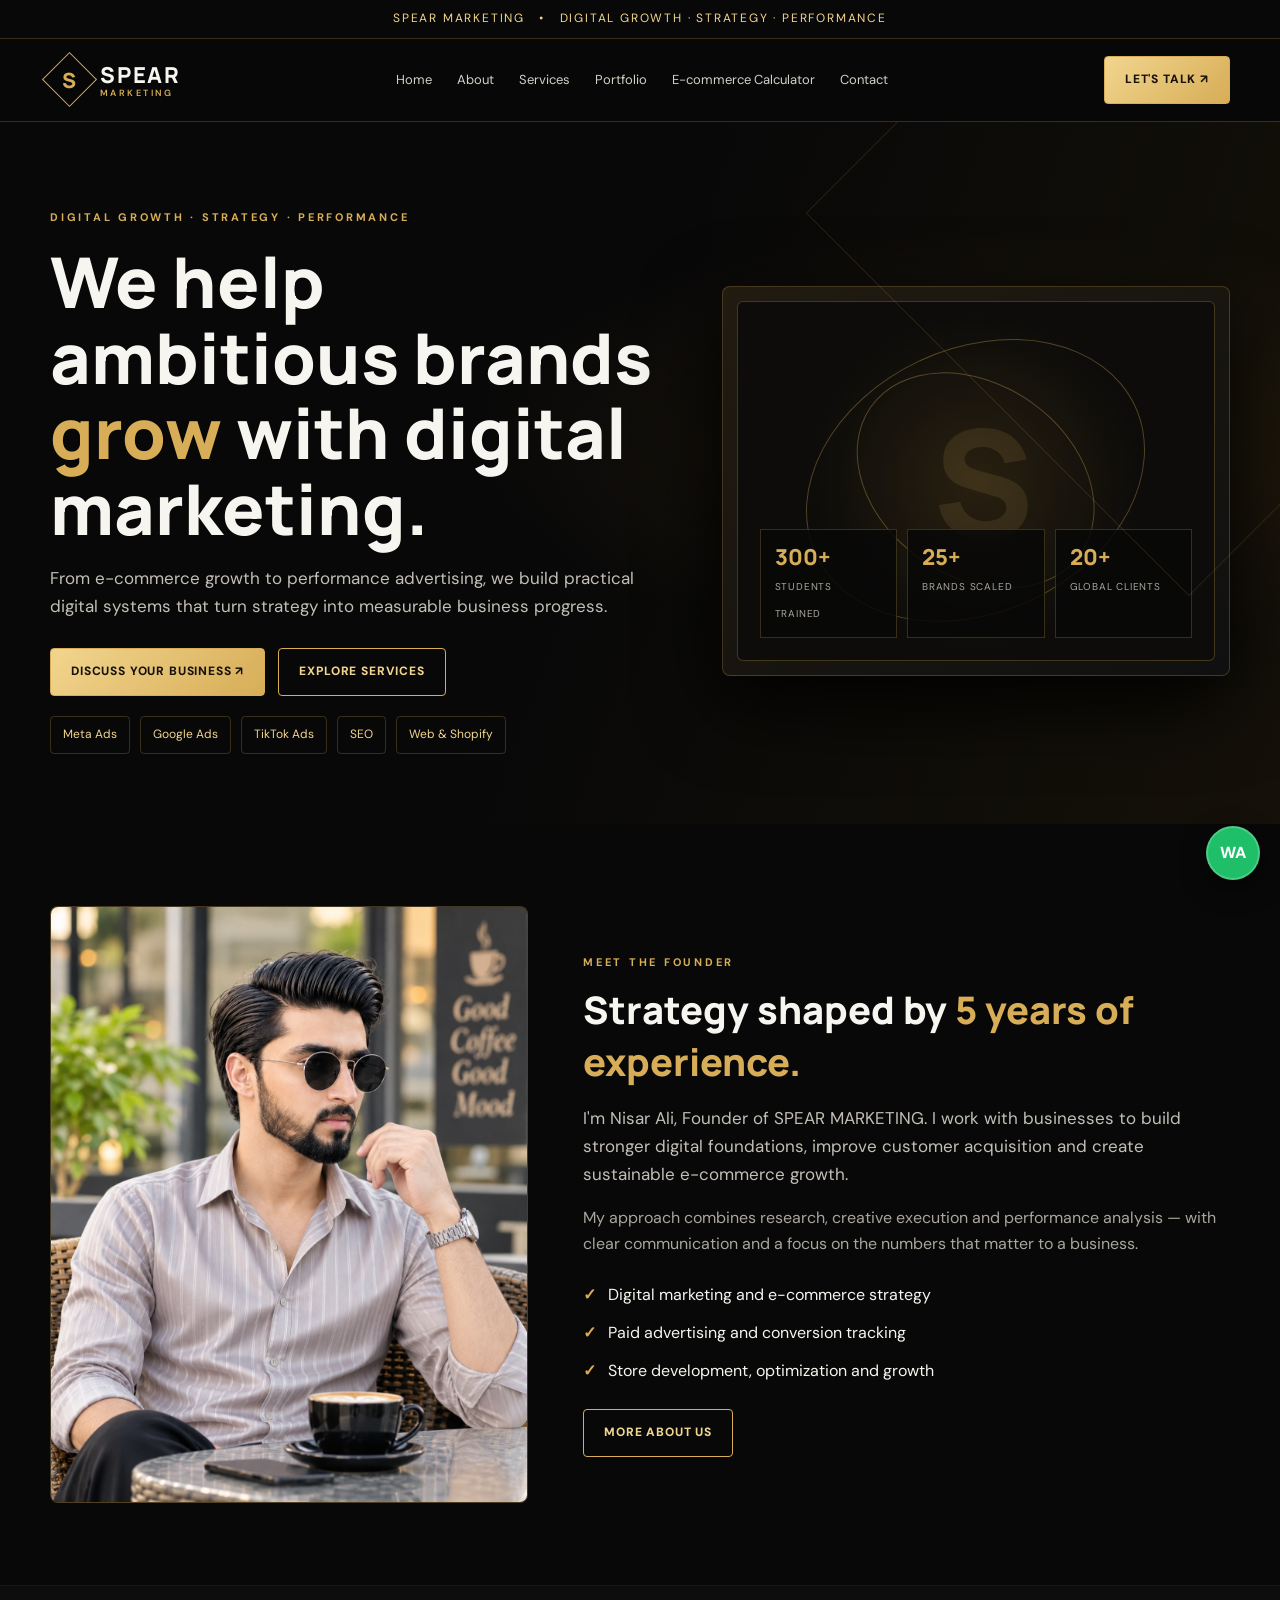
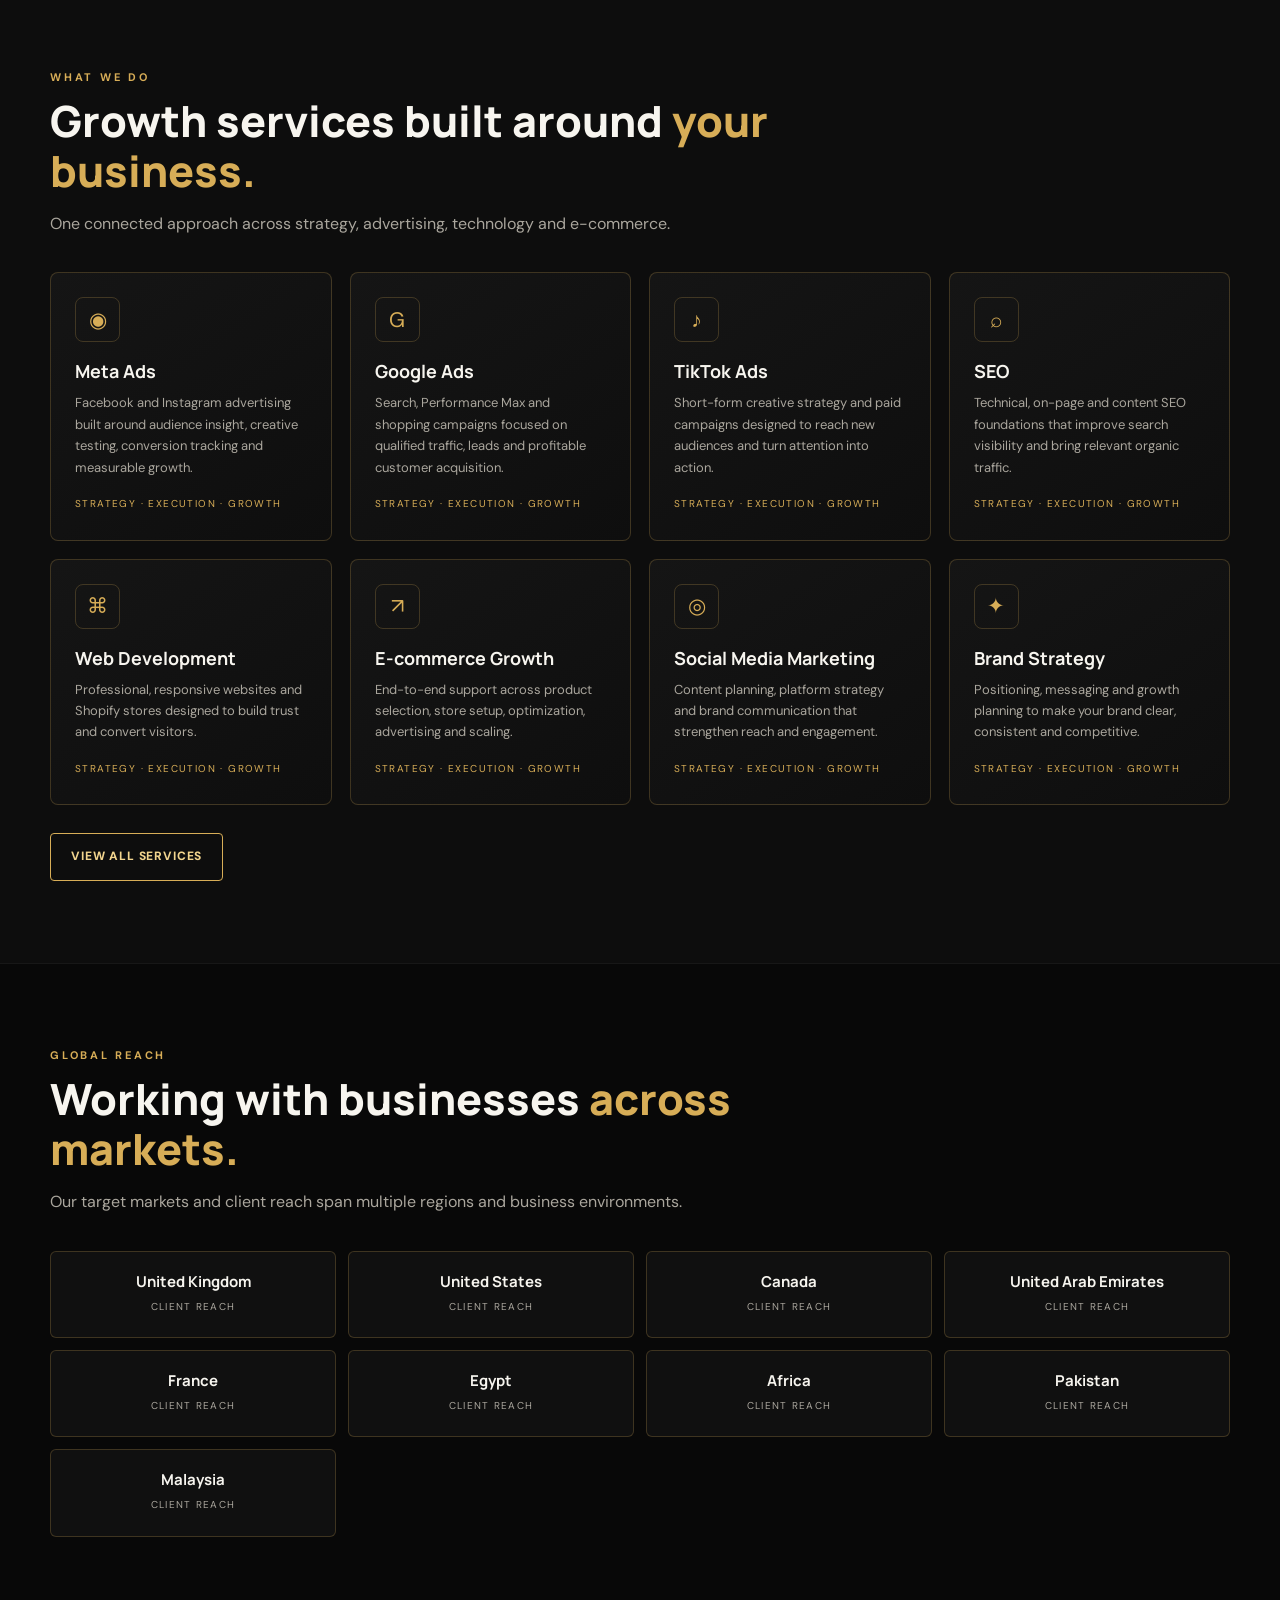
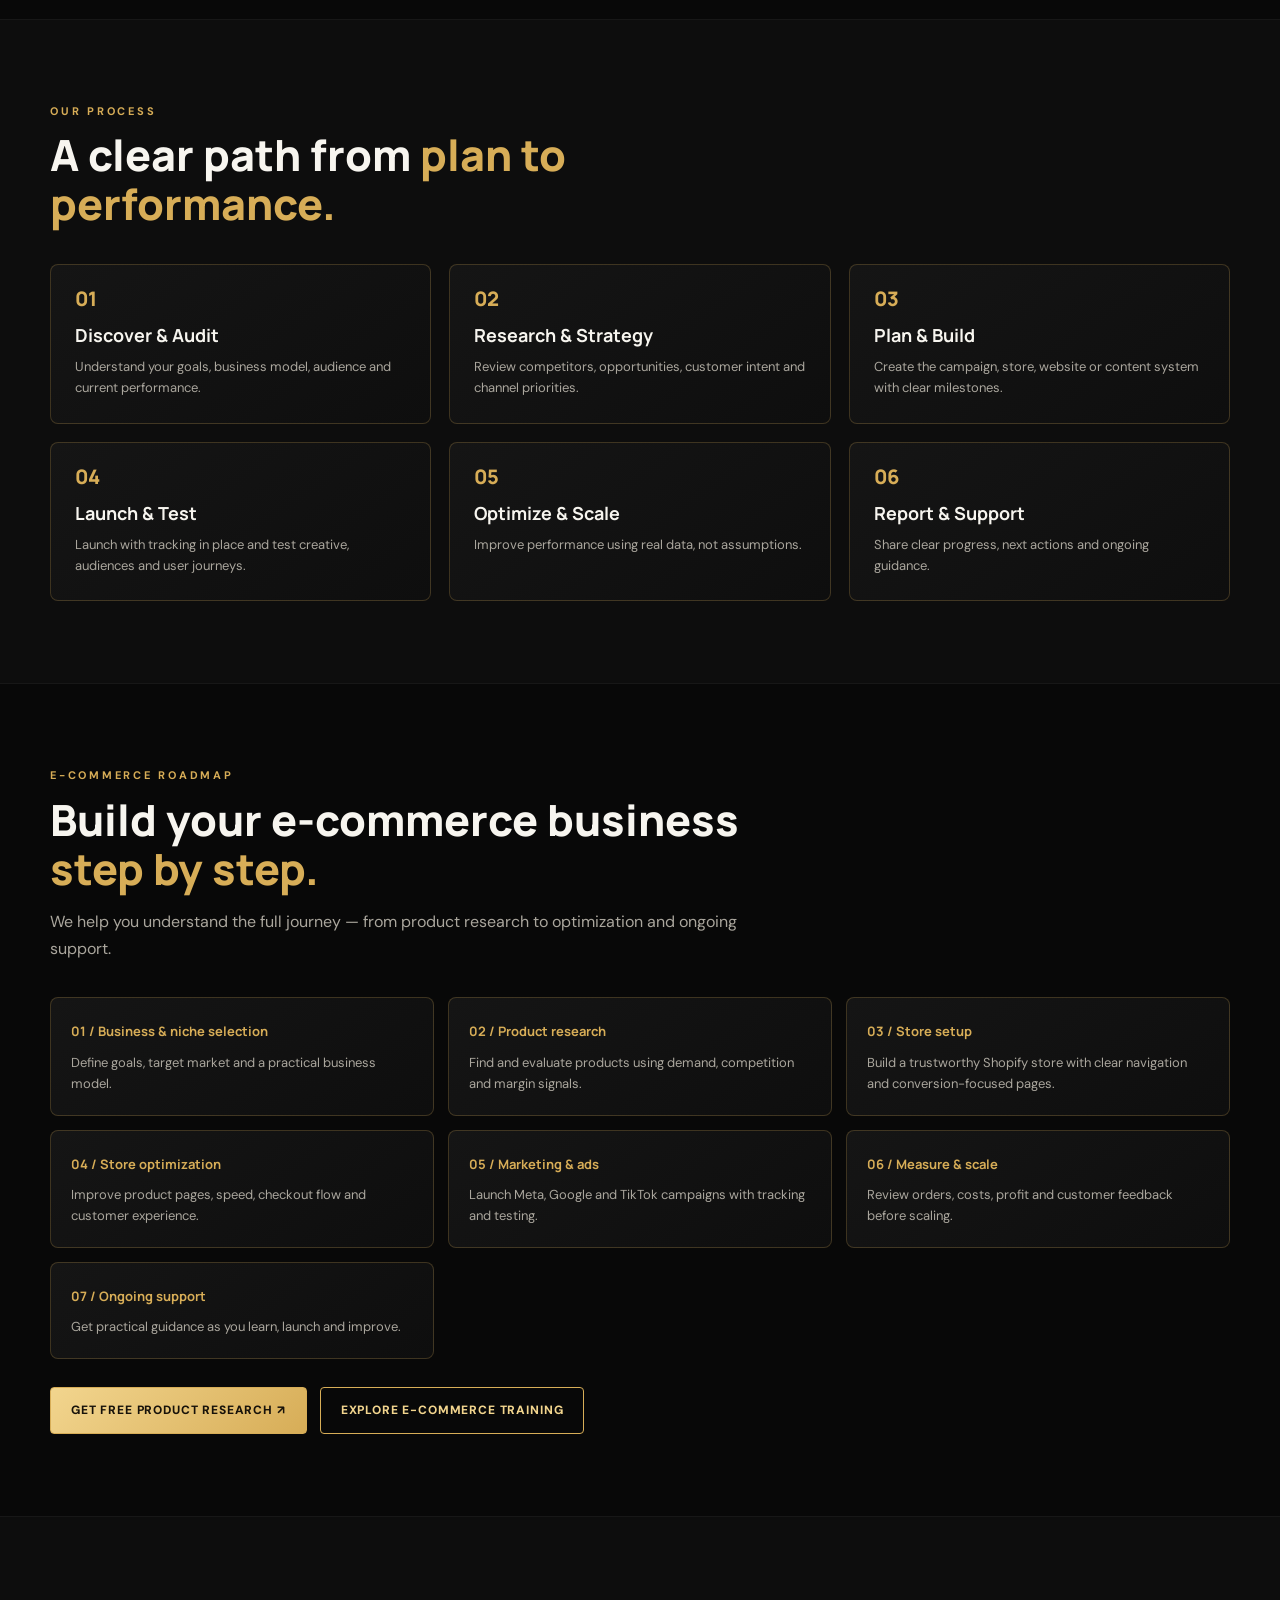
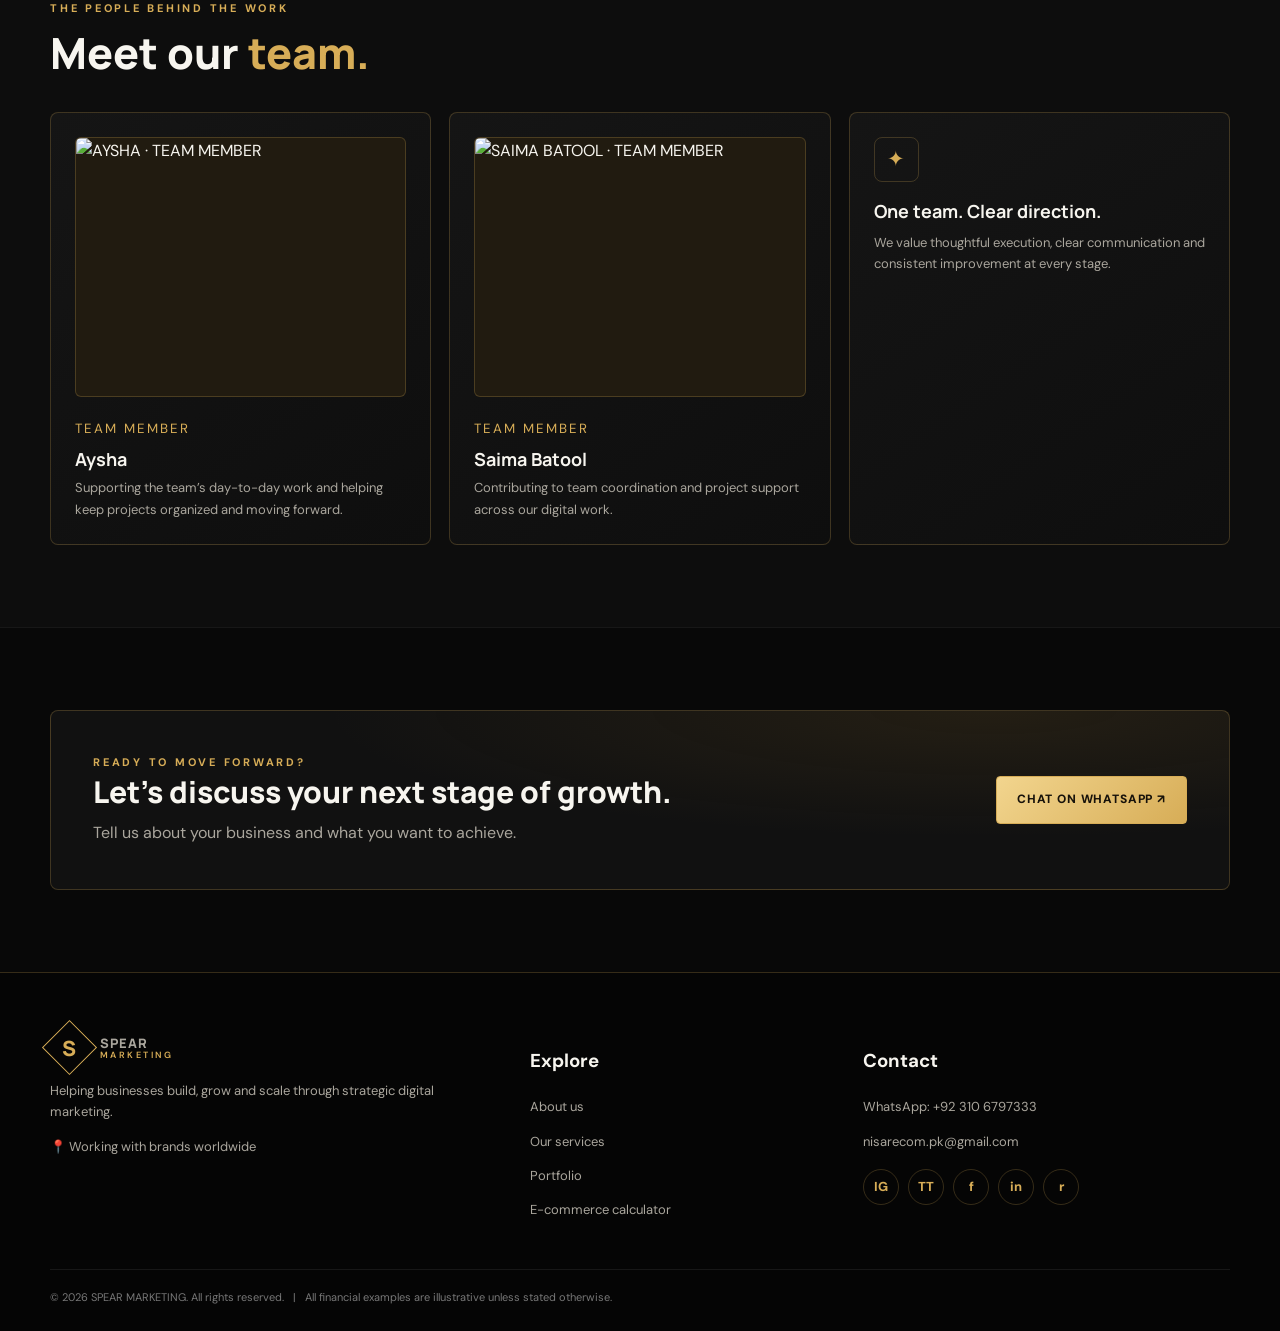
==== index.html @ 3f68baf3 "Update index.html" ====
<!doctype html><html lang="en"><head><meta charset="utf-8"><meta name="viewport" content="width=device-width,initial-scale=1"><meta name="description" content="SPEAR MARKETING helps brands grow with digital strategy, paid advertising, e-commerce and web development."><title>SPEAR MARKETING | Digital Growth & Performance</title><link rel="stylesheet" href="styles.css"></head><body>
<div class="topline">SPEAR MARKETING &nbsp; • &nbsp; DIGITAL GROWTH · STRATEGY · PERFORMANCE</div>
<header class="nav"><div class="wrap navin">
<a class="brand" href="index.html"><span class="brandmark"><span>S</span></span><span>SPEAR<small>MARKETING</small></span></a>
<button class="mobile-toggle" aria-label="Open menu" onclick="document.querySelector('.links').classList.toggle('open')">☰</button>
<nav class="links"><a href="index.html">Home</a><a href="about.html">About</a><a href="services.html">Services</a><a href="portfolio.html">Portfolio</a><a href="calculator.html">E-commerce Calculator</a><a href="contact.html">Contact</a></nav>
<a class="btn navcta" href="https://wa.me/923106797333?text=Hello%20SPEAR%20MARKETING%2C%20I%27d%20like%20to%20discuss%20my%20business." target="_blank" rel="noopener">Let's Talk ↗</a>
</div></header>

<main>
<section class="hero"><div class="wrap hero-grid"><div><div class="eyebrow">Digital growth · Strategy · Performance</div><h1>We help ambitious brands <em>grow</em> with digital marketing.</h1><p class="lead">From e-commerce growth to performance advertising, we build practical digital systems that turn strategy into measurable business progress.</p><div class="actions"><a class="btn" href="https://wa.me/923106797333?text=Hello%20SPEAR%20MARKETING%2C%20I%27d%20like%20to%20discuss%20my%20business." target="_blank">Discuss Your Business ↗</a><a class="btn outline" href="services.html">Explore Services</a></div><div class="platforms"><span class="platform">Meta Ads</span><span class="platform">Google Ads</span><span class="platform">TikTok Ads</span><span class="platform">SEO</span><span class="platform">Web & Shopify</span></div></div>
<div class="hero-card"><div class="hero-art"><div class="orbit"></div><div class="orbit two"></div><div class="bigmark">S</div><div class="hero-stat"><div><b>300+</b><span>Students trained</span></div><div><b>25+</b><span>Brands scaled</span></div><div><b>20+</b><span>Global clients</span></div></div></div></div></div></section>
<section class="section"><div class="wrap split"><div class="ceo-photo"><img src="ceo-nisar.png" alt="NISAR ALI · FOUNDER & CEO"></div><div><div class="eyebrow">Meet the founder</div><h2 style="font:800 38px Manrope;margin:12px 0">Strategy shaped by <span class="gold">5 years of experience.</span></h2><p class="lead">I'm Nisar Ali, Founder of SPEAR MARKETING. I work with businesses to build stronger digital foundations, improve customer acquisition and create sustainable e-commerce growth.</p><p style="color:var(--muted)">My approach combines research, creative execution and performance analysis — with clear communication and a focus on the numbers that matter to a business.</p><div class="bullets"><div>Digital marketing and e-commerce strategy</div><div>Paid advertising and conversion tracking</div><div>Store development, optimization and growth</div></div><a class="btn outline" href="about.html">More About Us</a></div></div></section>
<section class="section alt"><div class="wrap"><div class="section-head"><div class="eyebrow">What we do</div><h2>Growth services built around <span class="gold">your business.</span></h2><p>One connected approach across strategy, advertising, technology and e-commerce.</p></div><div class="grid cols4"><article class="card service-card"><div class="iconbox">◉</div><h3>Meta Ads</h3><p>Facebook and Instagram advertising built around audience insight, creative testing, conversion tracking and measurable growth.</p><span class="tag">Strategy · Execution · Growth</span></article><article class="card service-card"><div class="iconbox">G</div><h3>Google Ads</h3><p>Search, Performance Max and shopping campaigns focused on qualified traffic, leads and profitable customer acquisition.</p><span class="tag">Strategy · Execution · Growth</span></article><article class="card service-card"><div class="iconbox">♪</div><h3>TikTok Ads</h3><p>Short-form creative strategy and paid campaigns designed to reach new audiences and turn attention into action.</p><span class="tag">Strategy · Execution · Growth</span></article><article class="card service-card"><div class="iconbox">⌕</div><h3>SEO</h3><p>Technical, on-page and content SEO foundations that improve search visibility and bring relevant organic traffic.</p><span class="tag">Strategy · Execution · Growth</span></article><article class="card service-card"><div class="iconbox">⌘</div><h3>Web Development</h3><p>Professional, responsive websites and Shopify stores designed to build trust and convert visitors.</p><span class="tag">Strategy · Execution · Growth</span></article><article class="card service-card"><div class="iconbox">↗</div><h3>E-commerce Growth</h3><p>End-to-end support across product selection, store setup, optimization, advertising and scaling.</p><span class="tag">Strategy · Execution · Growth</span></article><article class="card service-card"><div class="iconbox">◎</div><h3>Social Media Marketing</h3><p>Content planning, platform strategy and brand communication that strengthen reach and engagement.</p><span class="tag">Strategy · Execution · Growth</span></article><article class="card service-card"><div class="iconbox">✦</div><h3>Brand Strategy</h3><p>Positioning, messaging and growth planning to make your brand clear, consistent and competitive.</p><span class="tag">Strategy · Execution · Growth</span></article></div><div class="actions"><a class="btn outline" href="services.html">View All Services</a></div></div></section>
<section class="section"><div class="wrap"><div class="section-head"><div class="eyebrow">Global reach</div><h2>Working with businesses <span class="gold">across markets.</span></h2><p>Our target markets and client reach span multiple regions and business environments.</p></div><div class="countries"><div class="country"><b>United Kingdom</b><span>CLIENT REACH</span></div><div class="country"><b>United States</b><span>CLIENT REACH</span></div><div class="country"><b>Canada</b><span>CLIENT REACH</span></div><div class="country"><b>United Arab Emirates</b><span>CLIENT REACH</span></div><div class="country"><b>France</b><span>CLIENT REACH</span></div><div class="country"><b>Egypt</b><span>CLIENT REACH</span></div><div class="country"><b>Africa</b><span>CLIENT REACH</span></div><div class="country"><b>Pakistan</b><span>CLIENT REACH</span></div><div class="country"><b>Malaysia</b><span>CLIENT REACH</span></div></div></div></section>
<section class="section alt"><div class="wrap"><div class="section-head"><div class="eyebrow">Our process</div><h2>A clear path from <span class="gold">plan to performance.</span></h2></div><div class="grid cols3 process"><article class="card"><h3>Discover & Audit</h3><p>Understand your goals, business model, audience and current performance.</p></article><article class="card"><h3>Research & Strategy</h3><p>Review competitors, opportunities, customer intent and channel priorities.</p></article><article class="card"><h3>Plan & Build</h3><p>Create the campaign, store, website or content system with clear milestones.</p></article><article class="card"><h3>Launch & Test</h3><p>Launch with tracking in place and test creative, audiences and user journeys.</p></article><article class="card"><h3>Optimize & Scale</h3><p>Improve performance using real data, not assumptions.</p></article><article class="card"><h3>Report & Support</h3><p>Share clear progress, next actions and ongoing guidance.</p></article></div></div></section>
<section class="section"><div class="wrap"><div class="section-head"><div class="eyebrow">E-commerce roadmap</div><h2>Build your e-commerce business <span class="gold">step by step.</span></h2><p>We help you understand the full journey — from product research to optimization and ongoing support.</p></div><div class="roadmap"><article class="card"><b>01 / Business & niche selection</b><p>Define goals, target market and a practical business model.</p></article><article class="card"><b>02 / Product research</b><p>Find and evaluate products using demand, competition and margin signals.</p></article><article class="card"><b>03 / Store setup</b><p>Build a trustworthy Shopify store with clear navigation and conversion-focused pages.</p></article><article class="card"><b>04 / Store optimization</b><p>Improve product pages, speed, checkout flow and customer experience.</p></article><article class="card"><b>05 / Marketing & ads</b><p>Launch Meta, Google and TikTok campaigns with tracking and testing.</p></article><article class="card"><b>06 / Measure & scale</b><p>Review orders, costs, profit and customer feedback before scaling.</p></article><article class="card"><b>07 / Ongoing support</b><p>Get practical guidance as you learn, launch and improve.</p></article></div><div class="actions"><a class="btn" href="https://wa.me/923106797333?text=Hello%20SPEAR%20MARKETING%2C%20I%27d%20like%20to%20discuss%20my%20business." target="_blank">Get Free Product Research ↗</a><a class="btn outline" href="services.html#training">Explore E-commerce Training</a></div></div></section>
<section class="section alt"><div class="wrap"><div class="section-head"><div class="eyebrow">The people behind the work</div><h2>Meet our <span class="gold">team.</span></h2></div><div class="grid cols3"><article class="card team-card"><div class="team-photo"><img src="assets/team-aysha.jpg" alt="AYSHA · TEAM MEMBER"></div><small>Team member</small><h3>Aysha</h3><p>Supporting the team’s day-to-day work and helping keep projects organized and moving forward.</p></article><article class="card team-card"><div class="team-photo"><img src="assets/team-saima.jpg" alt="SAIMA BATOOL · TEAM MEMBER"></div><small>Team member</small><h3>Saima Batool</h3><p>Contributing to team coordination and project support across our digital work.</p></article><article class="card"><div class="iconbox">✦</div><h3>One team. Clear direction.</h3><p>We value thoughtful execution, clear communication and consistent improvement at every stage.</p></article></div></div></section>
<section class="section"><div class="wrap"><div class="cta"><div><div class="eyebrow">Ready to move forward?</div><h2>Let's discuss your next stage of growth.</h2><p style="color:var(--muted);margin:0">Tell us about your business and what you want to achieve.</p></div><a class="btn" href="https://wa.me/923106797333?text=Hello%20SPEAR%20MARKETING%2C%20I%27d%20like%20to%20discuss%20my%20business." target="_blank">Chat on WhatsApp ↗</a></div></div></section>
</main>
<footer class="footer"><div class="wrap"><div class="footer-grid">
<div><a class="brand" href="index.html"><span class="brandmark"><span>S</span></span><span>SPEAR<small>MARKETING</small></span></a><p>Helping businesses build, grow and scale through strategic digital marketing.</p><p>📍 Working with brands worldwide</p></div>
<div><h3>Explore</h3><p><a href="about.html">About us</a></p><p><a href="services.html">Our services</a></p><p><a href="portfolio.html">Portfolio</a></p><p><a href="calculator.html">E-commerce calculator</a></p></div>
<div><h3>Contact</h3><p><a href="https://wa.me/923106797333?text=Hello%20SPEAR%20MARKETING%2C%20I%27d%20like%20to%20discuss%20my%20business." target="_blank">WhatsApp: +92 310 6797333</a></p><p><a href="mailto:nisarecom.pk@gmail.com">nisarecom.pk@gmail.com</a></p><div class="socials"><a class="social" href="https://www.instagram.com/nisarecom12?psln=MXdkYzdqdjZ5NmF3eg%3D%3D&utm_source=qr" target="_blank" rel="noopener" aria-label="Instagram" title="Instagram">IG</a><a class="social" href="https://www.tiktok.com/@nisaresggk2?_r=1&_t=ZN-9BBRalmDJyA" target="_blank" rel="noopener" aria-label="TikTok" title="TikTok">TT</a><a class="social" href="https://www.facebook.com/share/1CEMKwUe55/?mibextid=wwXIfr" target="_blank" rel="noopener" aria-label="Facebook" title="Facebook">f</a><a class="social" href="https://www.linkedin.com/in/nisar-ali-ahmad-375944449?utm_source=share_via&utm_content=profile&utm_medium=member_android" target="_blank" rel="noopener" aria-label="LinkedIn" title="LinkedIn">in</a><a class="social" href="https://www.reddit.com/u/nisar011/s/bb8wzmJRnW" target="_blank" rel="noopener" aria-label="Reddit" title="Reddit">r</a></div></div>
</div><div class="footbottom">© 2026 SPEAR MARKETING. All rights reserved. &nbsp; | &nbsp; All financial examples are illustrative unless stated otherwise.</div></div></footer>
<a href="https://wa.me/923106797333?text=Hello%20SPEAR%20MARKETING%2C%20I%27d%20like%20to%20discuss%20my%20business." target="_blank" rel="noopener" class="whatsapp-float" aria-label="Chat on WhatsApp">WA</a>
<script src="script.js"></script></body></html>
---- styles.css ----
@import url('https://fonts.googleapis.com/css2?family=DM+Sans:wght@400;500;600;700&family=Manrope:wght@400;500;600;700;800&display=swap');
:root{--bg:#080808;--panel:#111111;--panel2:#171717;--gold:#d7ad57;--gold2:#f2d58e;--white:#f7f5ef;--muted:#aaa69d;--line:rgba(215,173,87,.23);--max:1180px}
*{box-sizing:border-box}html{scroll-behavior:smooth}body{margin:0;background:var(--bg);color:var(--white);font-family:'DM Sans',sans-serif;line-height:1.65}a{color:inherit;text-decoration:none}img{max-width:100%;display:block}.wrap{width:min(var(--max),calc(100% - 40px));margin:auto}.topline{border-bottom:1px solid var(--line);font-size:12px;color:var(--gold2);letter-spacing:.15em;text-align:center;padding:9px}.nav{position:sticky;top:0;z-index:20;background:rgba(8,8,8,.94);backdrop-filter:blur(16px);border-bottom:1px solid var(--line)}.navin{height:82px;display:flex;align-items:center;justify-content:space-between;gap:20px}.brand{display:flex;align-items:center;gap:11px;font:800 22px Manrope;letter-spacing:.08em}.brandmark{width:39px;height:39px;border:1px solid var(--gold);color:var(--gold);display:grid;place-items:center;transform:rotate(45deg);font:800 21px Manrope}.brandmark span{transform:rotate(-45deg)}.brand small{display:block;color:var(--gold);font:600 9px 'DM Sans';letter-spacing:.27em;margin-top:-3px}.links{display:flex;gap:25px;align-items:center;font-size:13px;color:#d5d0c6}.links a:hover,.links a.active{color:var(--gold)}.btn{display:inline-flex;align-items:center;justify-content:center;gap:9px;padding:13px 20px;border-radius:4px;background:linear-gradient(135deg,var(--gold2),var(--gold));color:#17120a;font-weight:800;font-size:12px;letter-spacing:.07em;text-transform:uppercase;border:1px solid var(--gold);transition:.2s}.btn:hover{transform:translateY(-2px);box-shadow:0 10px 28px #d7ad5733}.btn.outline{background:transparent;color:var(--gold2)}.hero{padding:86px 0 70px;position:relative;overflow:hidden;background:radial-gradient(ellipse at 78% 45%,#7c5a202b,transparent 38%),linear-gradient(110deg,#080808 45%,#151109)}.hero:after{content:"";position:absolute;right:-180px;top:-180px;width:540px;height:540px;border:1px solid #d7ad5722;transform:rotate(45deg);pointer-events:none}.eyebrow{color:var(--gold);font-size:11px;letter-spacing:.25em;text-transform:uppercase;font-weight:700}.hero-grid{display:grid;grid-template-columns:1.1fr .9fr;gap:50px;align-items:center}.hero h1{font:800 clamp(40px,6vw,70px)/1.08 Manrope;margin:18px 0}.hero h1 em{font-style:normal;color:var(--gold)}.lead{max-width:620px;color:#c3bfb6;font-size:17px}.actions{display:flex;gap:13px;flex-wrap:wrap;margin-top:28px}.hero-card{border:1px solid var(--line);padding:14px;border-radius:8px;background:linear-gradient(145deg,#211b10,#101010);box-shadow:0 25px 80px #000}.hero-art{min-height:360px;border:1px solid #d7ad5744;border-radius:6px;display:grid;place-items:center;position:relative;background:radial-gradient(circle,#60481d55,transparent 55%),#0d0c0a}.hero-art .bigmark{font:800 150px Manrope;color:#d7ad5720;letter-spacing:-.1em}.hero-art .orbit{position:absolute;inset:13%;border:1px solid #d7ad5755;border-radius:50%;transform:rotate(-25deg)}.hero-art .orbit.two{inset:23%;transform:rotate(35deg)}.hero-stat{position:absolute;bottom:22px;left:22px;right:22px;display:flex;justify-content:space-between;gap:10px}.hero-stat div{background:#080808d9;border:1px solid var(--line);padding:12px 14px;flex:1}.hero-stat b{display:block;color:var(--gold);font:800 22px Manrope}.hero-stat span{font-size:10px;color:var(--muted);letter-spacing:.08em;text-transform:uppercase}.section{padding:82px 0}.section.alt{background:#0d0d0d;border-block:1px solid #ffffff0b}.section-head{max-width:720px;margin-bottom:35px}.section-head h2{font:800 clamp(28px,4vw,43px)/1.15 Manrope;margin:10px 0}.section-head p{color:var(--muted)}.gold{color:var(--gold)}.grid{display:grid;gap:18px}.grid.cols3{grid-template-columns:repeat(3,1fr)}.grid.cols4{grid-template-columns:repeat(4,1fr)}.card{background:linear-gradient(145deg,#151515,#0e0e0e);border:1px solid var(--line);border-radius:8px;padding:24px;transition:.25s}.card:hover{transform:translateY(-4px);border-color:#d7ad5790}.iconbox{width:45px;height:45px;border-radius:8px;border:1px solid var(--line);display:grid;place-items:center;color:var(--gold);font-size:21px;margin-bottom:17px}.card h3{font:700 18px Manrope;margin:0 0 9px}.card p{font-size:13px;color:var(--muted);margin:0}.split{display:grid;grid-template-columns:.85fr 1.15fr;gap:55px;align-items:center}.ceo-photo{min-height:470px;background:linear-gradient(145deg,#2a2112,#111);border:1px solid var(--line);border-radius:8px;overflow:hidden;display:grid;place-items:center}.ceo-photo img,.team-photo img{width:100%;height:100%;object-fit:cover}.photo-placeholder{width:100%;height:100%;min-height:300px;display:grid;place-items:center;color:var(--gold);background:linear-gradient(145deg,#302515,#111);font:700 13px Manrope;letter-spacing:.1em;text-align:center;padding:25px}.bullets{display:grid;gap:12px;margin:24px 0}.bullets div:before{content:"✓";color:var(--gold);font-weight:800;margin-right:12px}.service-card{min-height:220px}.service-card .tag{display:inline-block;margin-top:18px;color:var(--gold);font-size:10px;letter-spacing:.14em;text-transform:uppercase}.platforms{display:flex;gap:10px;flex-wrap:wrap;margin-top:20px}.platform{padding:8px 12px;border:1px solid var(--line);border-radius:4px;color:var(--gold2);font-size:12px}.countries{display:grid;grid-template-columns:repeat(4,1fr);gap:12px}.country{padding:19px;border:1px solid var(--line);background:#101010;border-radius:6px;text-align:center}.country b{display:block;font:700 15px Manrope}.country span{font-size:10px;color:var(--muted);letter-spacing:.13em}.process{counter-reset:step}.process .card{position:relative;padding-top:58px}.process .card:before{counter-increment:step;content:"0" counter(step);position:absolute;top:20px;color:var(--gold);font:800 20px Manrope}.roadmap{display:grid;grid-template-columns:repeat(3,1fr);gap:14px}.roadmap .card{padding:20px}.roadmap b{color:var(--gold);font:700 13px Manrope}.roadmap p{margin-top:7px}.team-photo{height:260px;border-radius:6px;overflow:hidden;border:1px solid var(--line);margin-bottom:18px;background:#211b10}.team-card small{color:var(--gold);letter-spacing:.15em;text-transform:uppercase}.team-card h3{margin:6px 0}.cta{padding:42px;border:1px solid var(--line);background:radial-gradient(ellipse at 80% 0%,#795a202e,transparent 50%),#111;border-radius:8px;display:flex;justify-content:space-between;align-items:center;gap:25px}.cta h2{font:800 30px Manrope;margin:0 0 8px}.footer{padding:55px 0 25px;background:#050505;border-top:1px solid var(--line)}.footer-grid{display:grid;grid-template-columns:1.2fr .8fr 1fr;gap:40px}.footer p,.footer a{color:var(--muted);font-size:13px}.socials{display:flex;gap:9px;margin-top:17px}.social{width:36px;height:36px;border:1px solid var(--line);border-radius:50%;display:grid;place-items:center;color:var(--gold)!important;font-weight:800}.social:hover{background:var(--gold);color:#111!important}.footbottom{border-top:1px solid #ffffff12;margin-top:35px;padding-top:18px;color:#777;font-size:11px}.pagehero{padding:65px 0;background:radial-gradient(ellipse at 80%,#7c5a202b,transparent 50%),#0c0b09;border-bottom:1px solid var(--line)}.pagehero h1{font:800 clamp(36px,5vw,54px) Manrope;margin:10px 0}.calc-layout{display:grid;grid-template-columns:1fr 1fr;gap:20px}.field{margin:13px 0}.field label{display:block;font-size:12px;color:#c7c0b3;margin-bottom:6px}.field input,.field select{width:100%;padding:13px;background:#080808;border:1px solid var(--line);border-radius:5px;color:white;font:500 15px 'DM Sans'}.result{border:1px solid var(--line);border-radius:8px;padding:24px;background:linear-gradient(145deg,#1b160d,#101010)}.big-result{font:800 42px Manrope;color:var(--gold);margin:4px 0 18px}.resultrow{display:flex;justify-content:space-between;border-top:1px solid #ffffff12;padding:11px 0;font-size:13px;color:#c8c1b5}.resultrow b{color:white}.note{font-size:11px;color:#8f887c}.mobile-toggle{display:none}
@media(max-width:850px){.links{display:none;position:absolute;top:82px;left:0;right:0;background:#090909;padding:20px;flex-direction:column;border-bottom:1px solid var(--line)}.links.open{display:flex}.mobile-toggle{display:block;background:none;border:1px solid var(--line);color:var(--gold);padding:8px 12px}.nav .navcta{display:none}.hero-grid,.split,.calc-layout{grid-template-columns:1fr}.hero{padding:55px 0}.hero-art{min-height:300px}.grid.cols3{grid-template-columns:repeat(2,1fr)}.grid.cols4{grid-template-columns:repeat(2,1fr)}.countries{grid-template-columns:repeat(2,1fr)}.roadmap{grid-template-columns:repeat(2,1fr)}.footer-grid{grid-template-columns:1fr 1fr}.cta{display:block}.cta .btn{margin-top:20px}}
@media(max-width:540px){.wrap{width:min(100% - 28px,var(--max))}.navin{height:70px}.brand{font-size:18px}.links{top:70px}.hero h1{font-size:42px}.grid.cols3,.grid.cols4,.roadmap,.footer-grid{grid-template-columns:1fr}.section{padding:58px 0}.hero-stat{left:12px;right:12px;bottom:12px}.hero-stat div{padding:9px}.hero-stat b{font-size:17px}.hero-art{min-height:260px}.cta{padding:25px}.cta h2{font-size:25px}}
.whatsapp-float{position:fixed;right:20px;bottom:20px;z-index:30;width:54px;height:54px;border-radius:50%;background:#1fbf69;color:#fff;display:grid;place-items:center;font-weight:800;box-shadow:0 8px 25px #0008;border:2px solid #fff3}
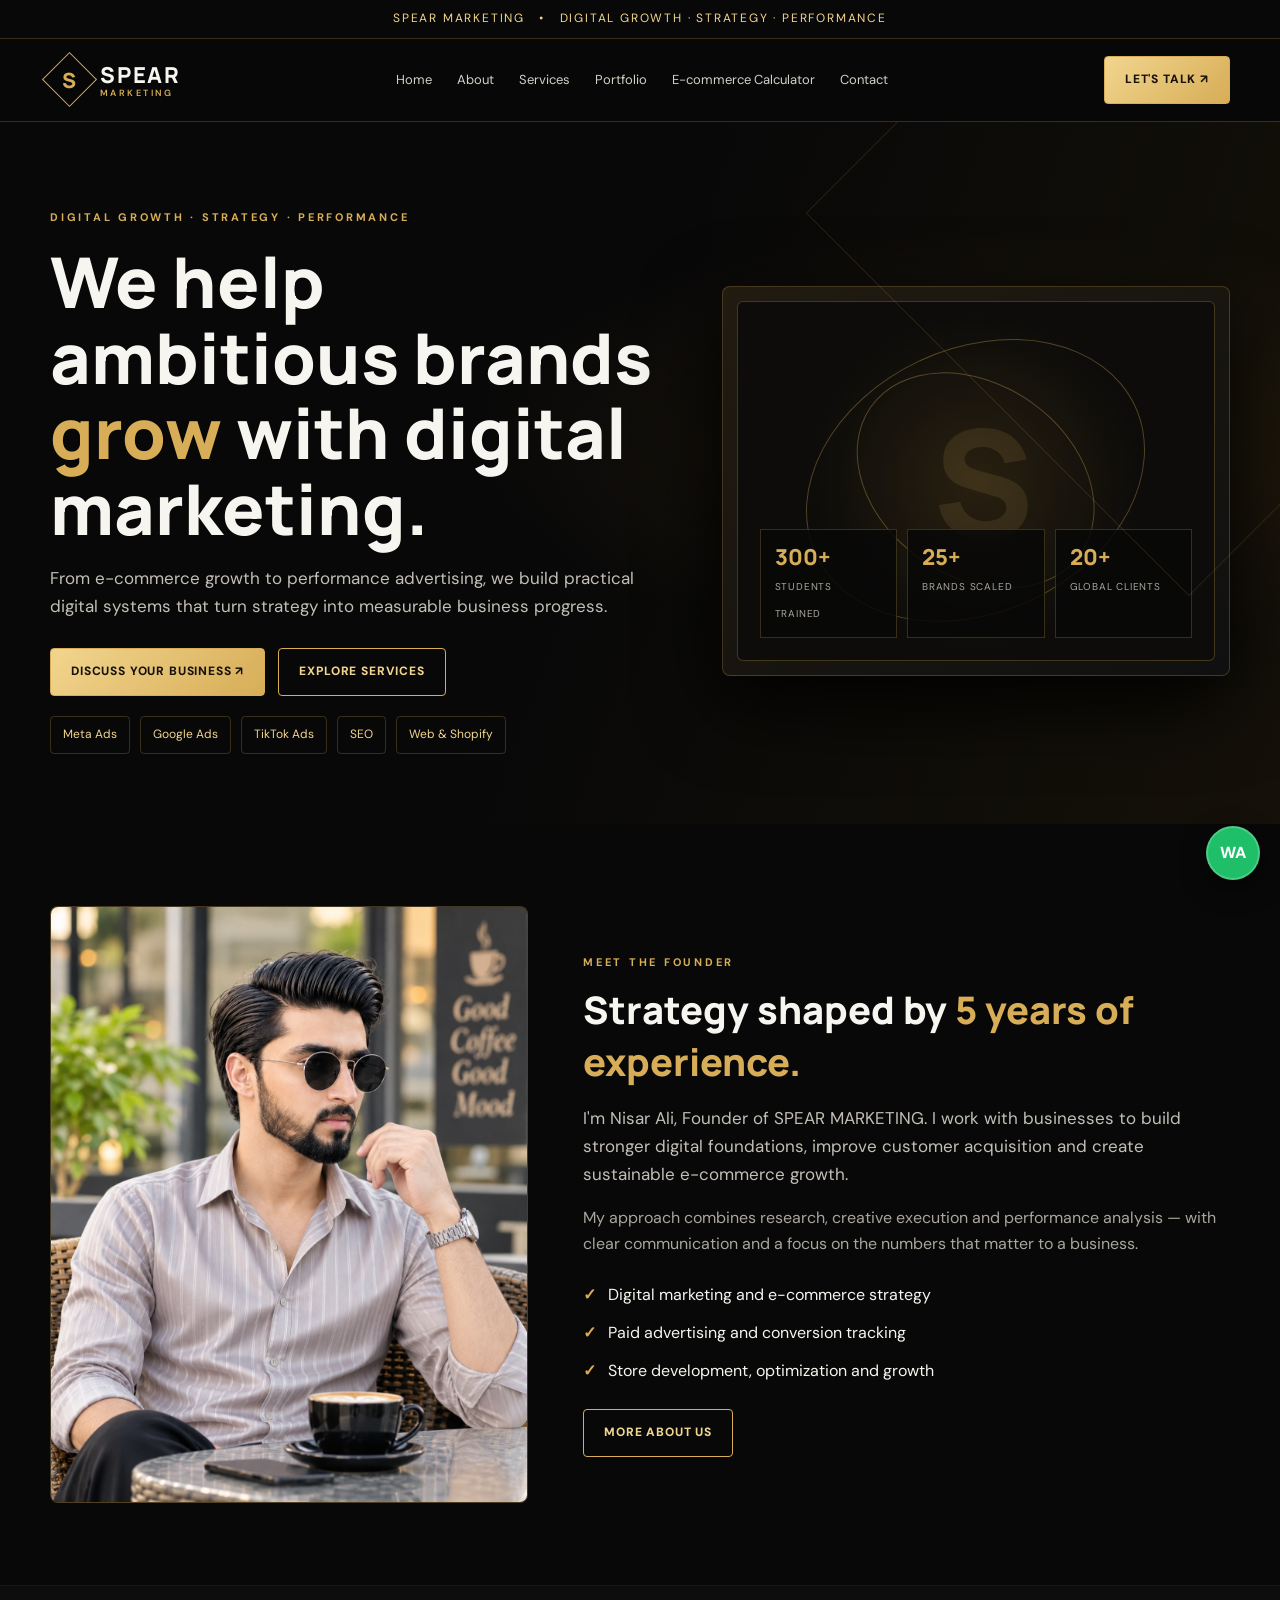
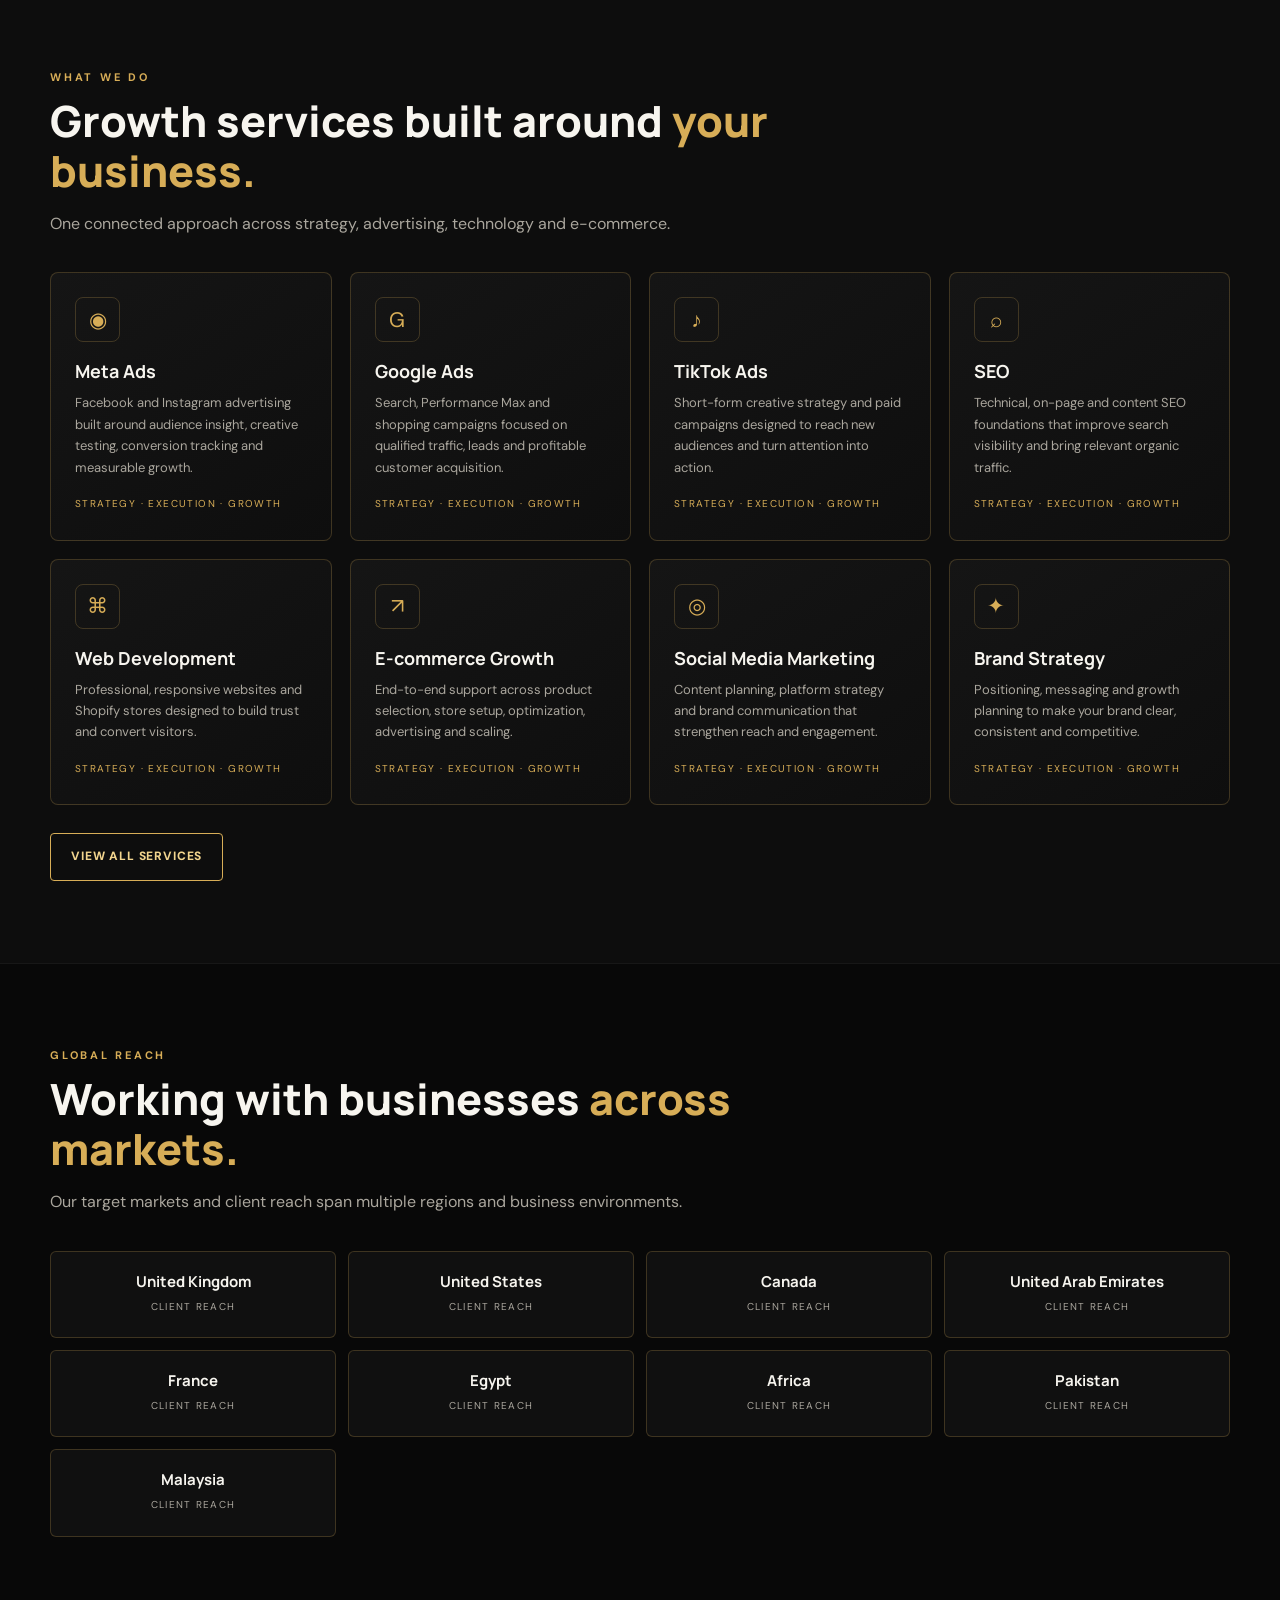
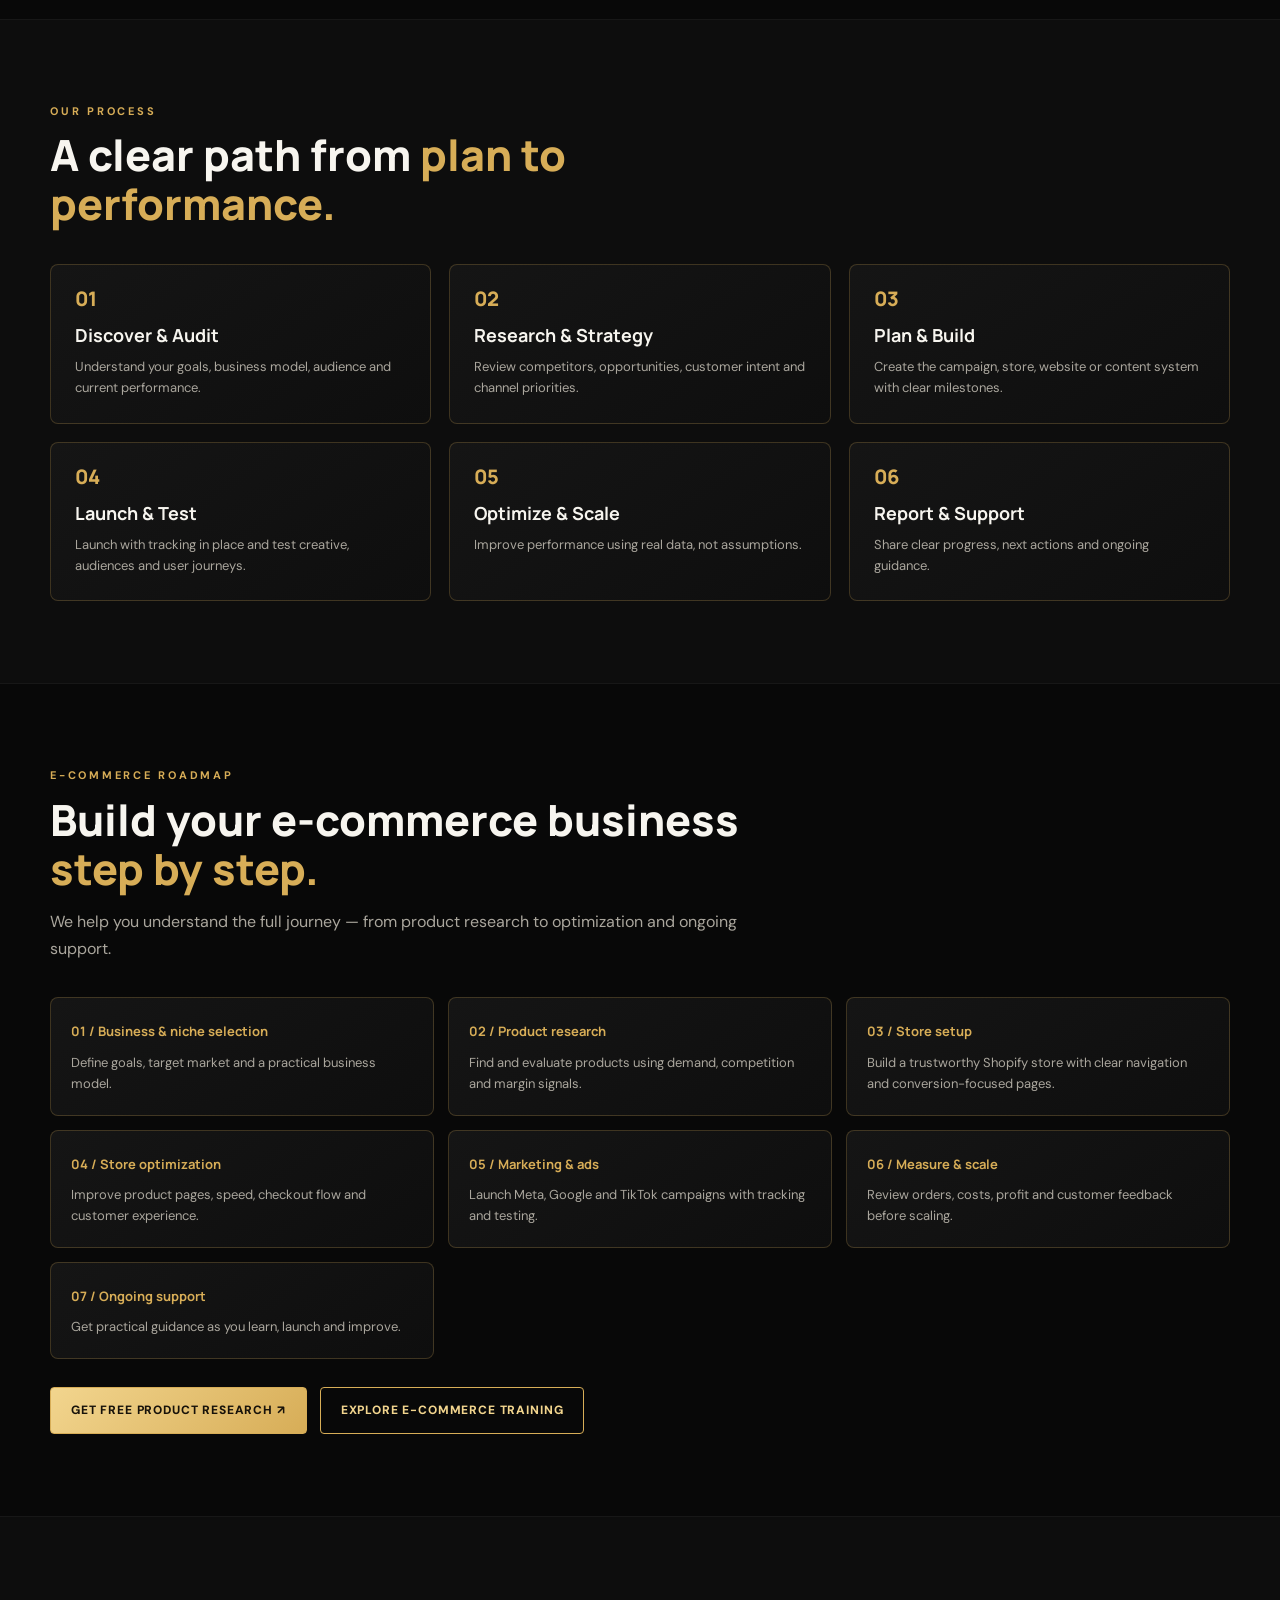
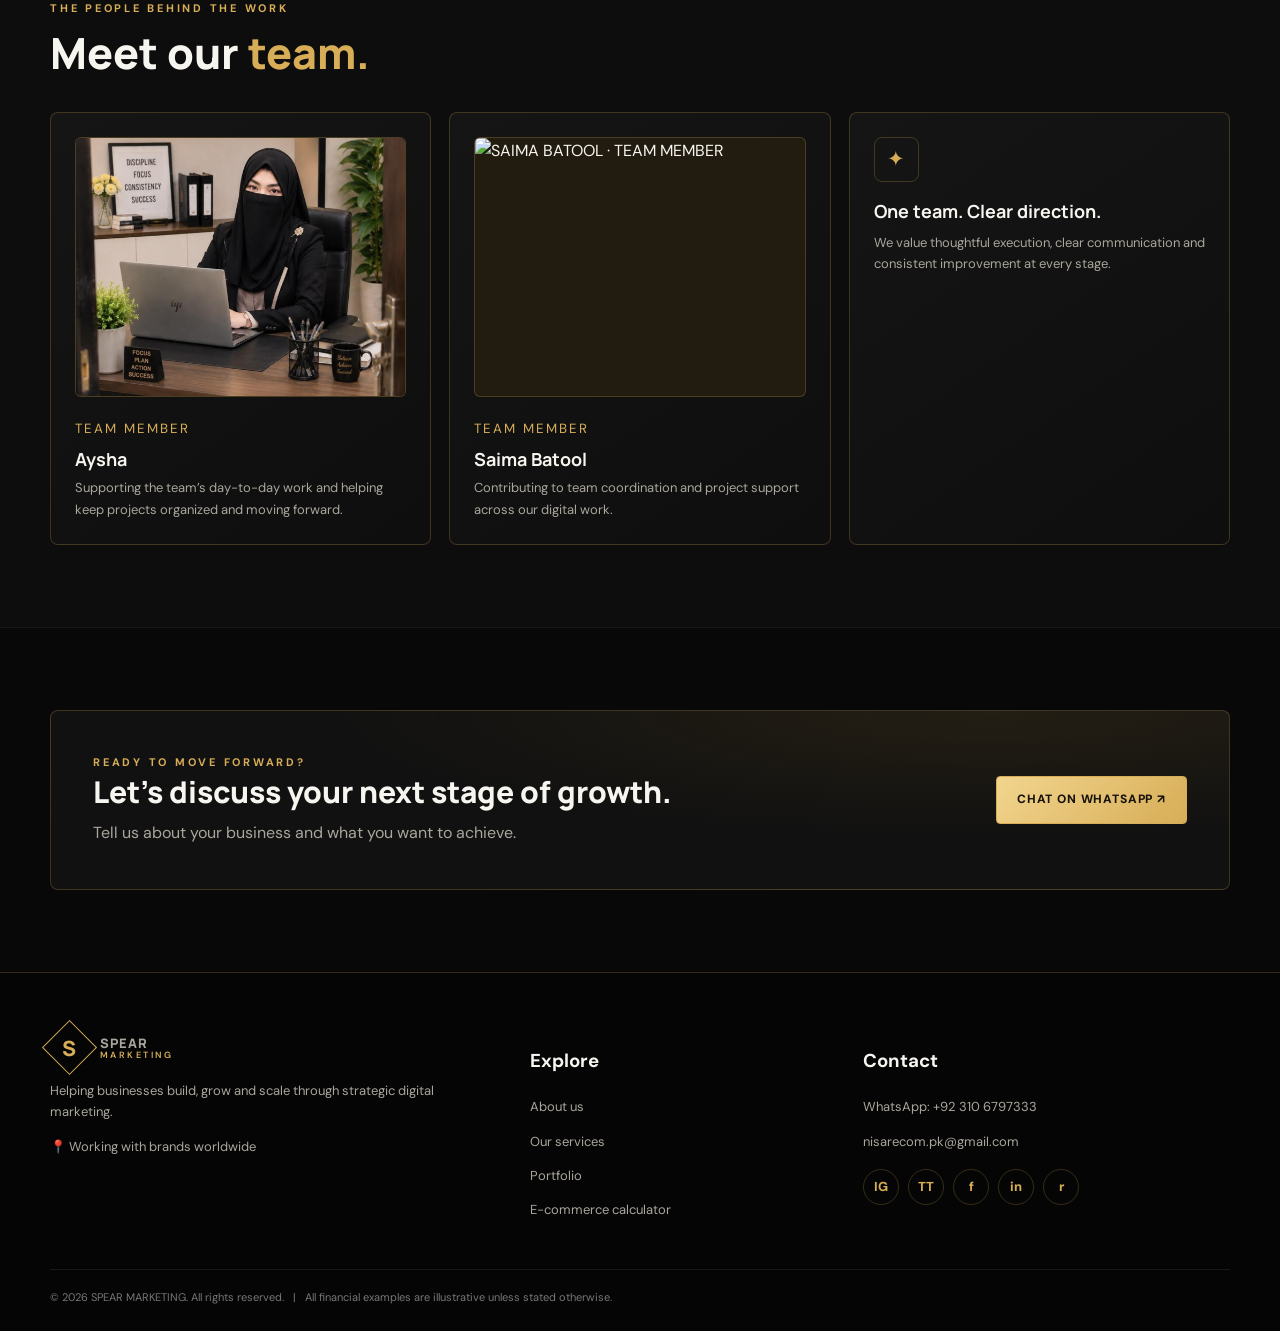
==== commit 4dd2200d: "Update index.html" ====
--- a/index.html
+++ b/index.html
@@ -15,7 +15,7 @@
 <section class="section"><div class="wrap"><div class="section-head"><div class="eyebrow">Global reach</div><h2>Working with businesses <span class="gold">across markets.</span></h2><p>Our target markets and client reach span multiple regions and business environments.</p></div><div class="countries"><div class="country"><b>United Kingdom</b><span>CLIENT REACH</span></div><div class="country"><b>United States</b><span>CLIENT REACH</span></div><div class="country"><b>Canada</b><span>CLIENT REACH</span></div><div class="country"><b>United Arab Emirates</b><span>CLIENT REACH</span></div><div class="country"><b>France</b><span>CLIENT REACH</span></div><div class="country"><b>Egypt</b><span>CLIENT REACH</span></div><div class="country"><b>Africa</b><span>CLIENT REACH</span></div><div class="country"><b>Pakistan</b><span>CLIENT REACH</span></div><div class="country"><b>Malaysia</b><span>CLIENT REACH</span></div></div></div></section>
 <section class="section alt"><div class="wrap"><div class="section-head"><div class="eyebrow">Our process</div><h2>A clear path from <span class="gold">plan to performance.</span></h2></div><div class="grid cols3 process"><article class="card"><h3>Discover & Audit</h3><p>Understand your goals, business model, audience and current performance.</p></article><article class="card"><h3>Research & Strategy</h3><p>Review competitors, opportunities, customer intent and channel priorities.</p></article><article class="card"><h3>Plan & Build</h3><p>Create the campaign, store, website or content system with clear milestones.</p></article><article class="card"><h3>Launch & Test</h3><p>Launch with tracking in place and test creative, audiences and user journeys.</p></article><article class="card"><h3>Optimize & Scale</h3><p>Improve performance using real data, not assumptions.</p></article><article class="card"><h3>Report & Support</h3><p>Share clear progress, next actions and ongoing guidance.</p></article></div></div></section>
 <section class="section"><div class="wrap"><div class="section-head"><div class="eyebrow">E-commerce roadmap</div><h2>Build your e-commerce business <span class="gold">step by step.</span></h2><p>We help you understand the full journey — from product research to optimization and ongoing support.</p></div><div class="roadmap"><article class="card"><b>01 / Business & niche selection</b><p>Define goals, target market and a practical business model.</p></article><article class="card"><b>02 / Product research</b><p>Find and evaluate products using demand, competition and margin signals.</p></article><article class="card"><b>03 / Store setup</b><p>Build a trustworthy Shopify store with clear navigation and conversion-focused pages.</p></article><article class="card"><b>04 / Store optimization</b><p>Improve product pages, speed, checkout flow and customer experience.</p></article><article class="card"><b>05 / Marketing & ads</b><p>Launch Meta, Google and TikTok campaigns with tracking and testing.</p></article><article class="card"><b>06 / Measure & scale</b><p>Review orders, costs, profit and customer feedback before scaling.</p></article><article class="card"><b>07 / Ongoing support</b><p>Get practical guidance as you learn, launch and improve.</p></article></div><div class="actions"><a class="btn" href="https://wa.me/923106797333?text=Hello%20SPEAR%20MARKETING%2C%20I%27d%20like%20to%20discuss%20my%20business." target="_blank">Get Free Product Research ↗</a><a class="btn outline" href="services.html#training">Explore E-commerce Training</a></div></div></section>
-<section class="section alt"><div class="wrap"><div class="section-head"><div class="eyebrow">The people behind the work</div><h2>Meet our <span class="gold">team.</span></h2></div><div class="grid cols3"><article class="card team-card"><div class="team-photo"><img src="assets/team-aysha.jpg" alt="AYSHA · TEAM MEMBER"></div><small>Team member</small><h3>Aysha</h3><p>Supporting the team’s day-to-day work and helping keep projects organized and moving forward.</p></article><article class="card team-card"><div class="team-photo"><img src="assets/team-saima.jpg" alt="SAIMA BATOOL · TEAM MEMBER"></div><small>Team member</small><h3>Saima Batool</h3><p>Contributing to team coordination and project support across our digital work.</p></article><article class="card"><div class="iconbox">✦</div><h3>One team. Clear direction.</h3><p>We value thoughtful execution, clear communication and consistent improvement at every stage.</p></article></div></div></section>
+<section class="section alt"><div class="wrap"><div class="section-head"><div class="eyebrow">The people behind the work</div><h2>Meet our <span class="gold">team.</span></h2></div><div class="grid cols3"><article class="card team-card"><div class="team-photo"><img src="team-aysha.jpg" alt="AYSHA · TEAM MEMBER"></div><small>Team member</small><h3>Aysha</h3><p>Supporting the team’s day-to-day work and helping keep projects organized and moving forward.</p></article><article class="card team-card"><div class="team-photo"><img src="assets/team-saima.jpg" alt="SAIMA BATOOL · TEAM MEMBER"></div><small>Team member</small><h3>Saima Batool</h3><p>Contributing to team coordination and project support across our digital work.</p></article><article class="card"><div class="iconbox">✦</div><h3>One team. Clear direction.</h3><p>We value thoughtful execution, clear communication and consistent improvement at every stage.</p></article></div></div></section>
 <section class="section"><div class="wrap"><div class="cta"><div><div class="eyebrow">Ready to move forward?</div><h2>Let's discuss your next stage of growth.</h2><p style="color:var(--muted);margin:0">Tell us about your business and what you want to achieve.</p></div><a class="btn" href="https://wa.me/923106797333?text=Hello%20SPEAR%20MARKETING%2C%20I%27d%20like%20to%20discuss%20my%20business." target="_blank">Chat on WhatsApp ↗</a></div></div></section>
 </main>
 <footer class="footer"><div class="wrap"><div class="footer-grid">
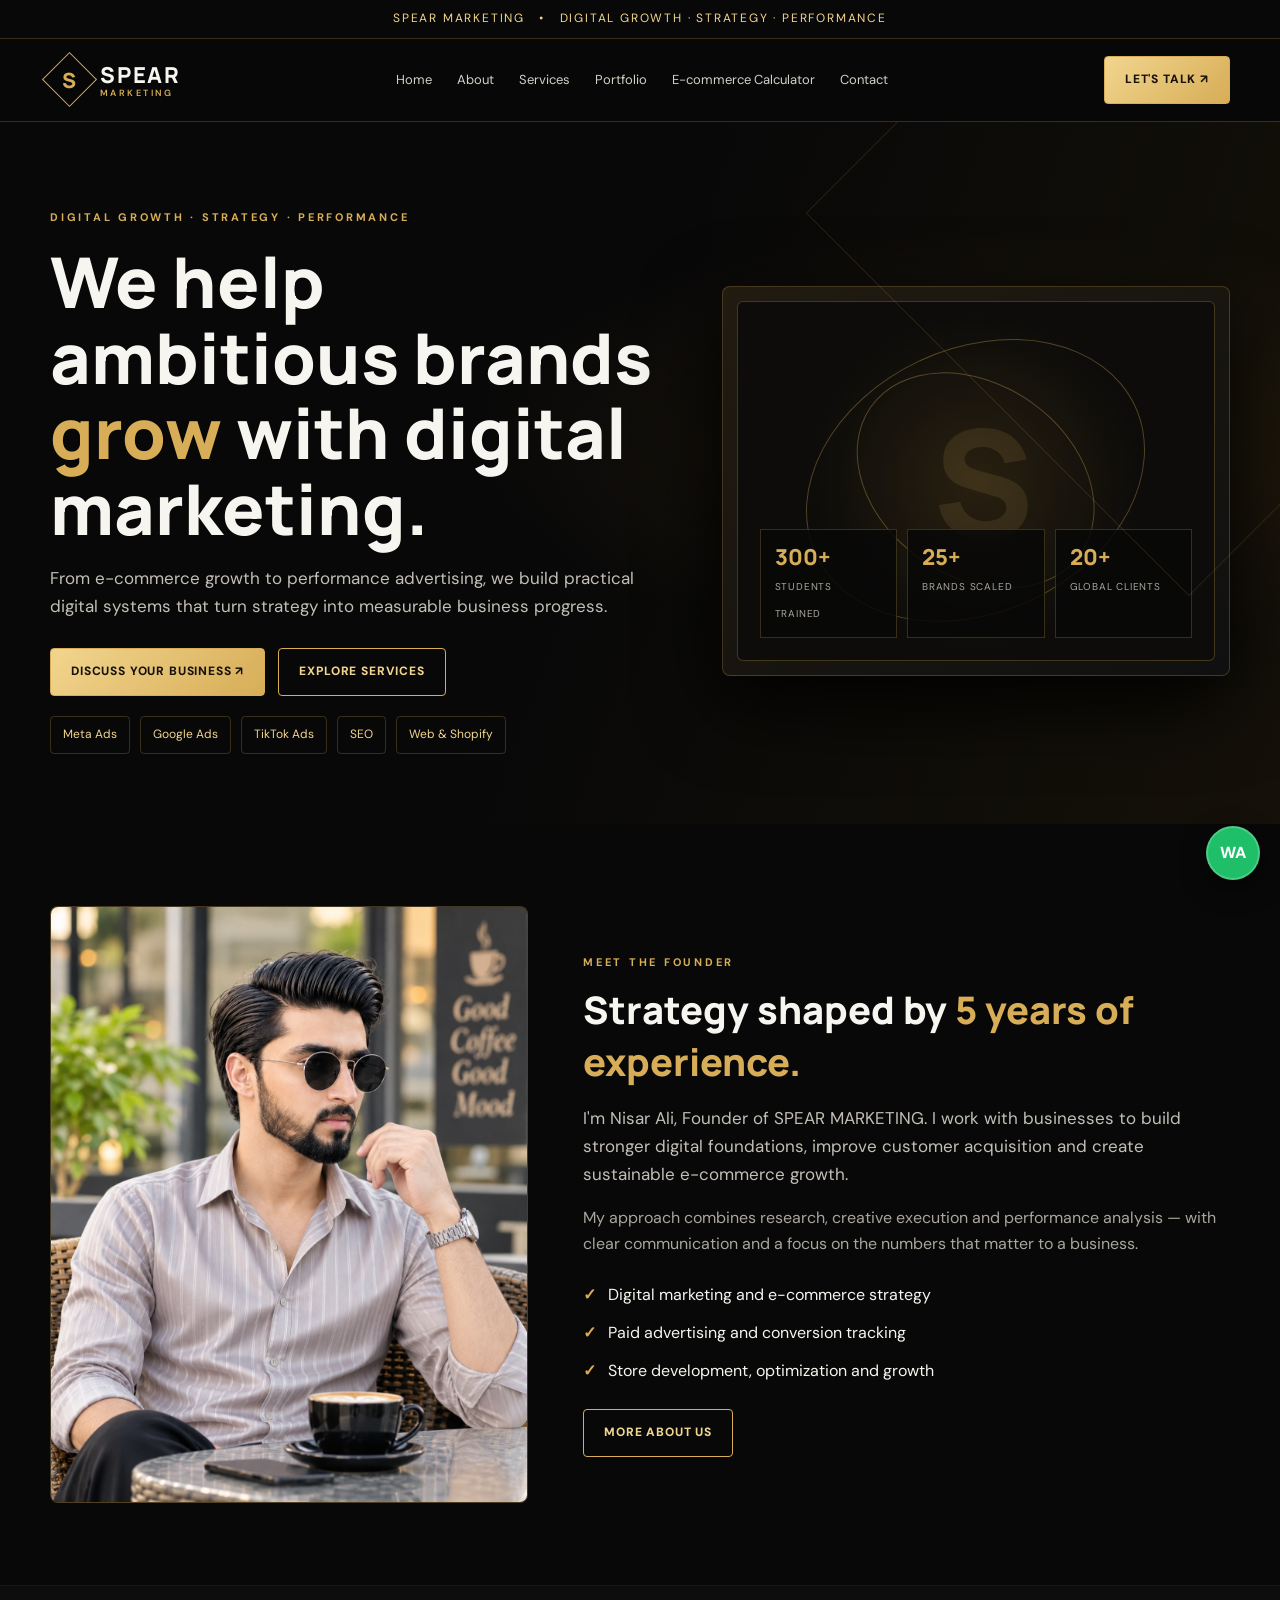
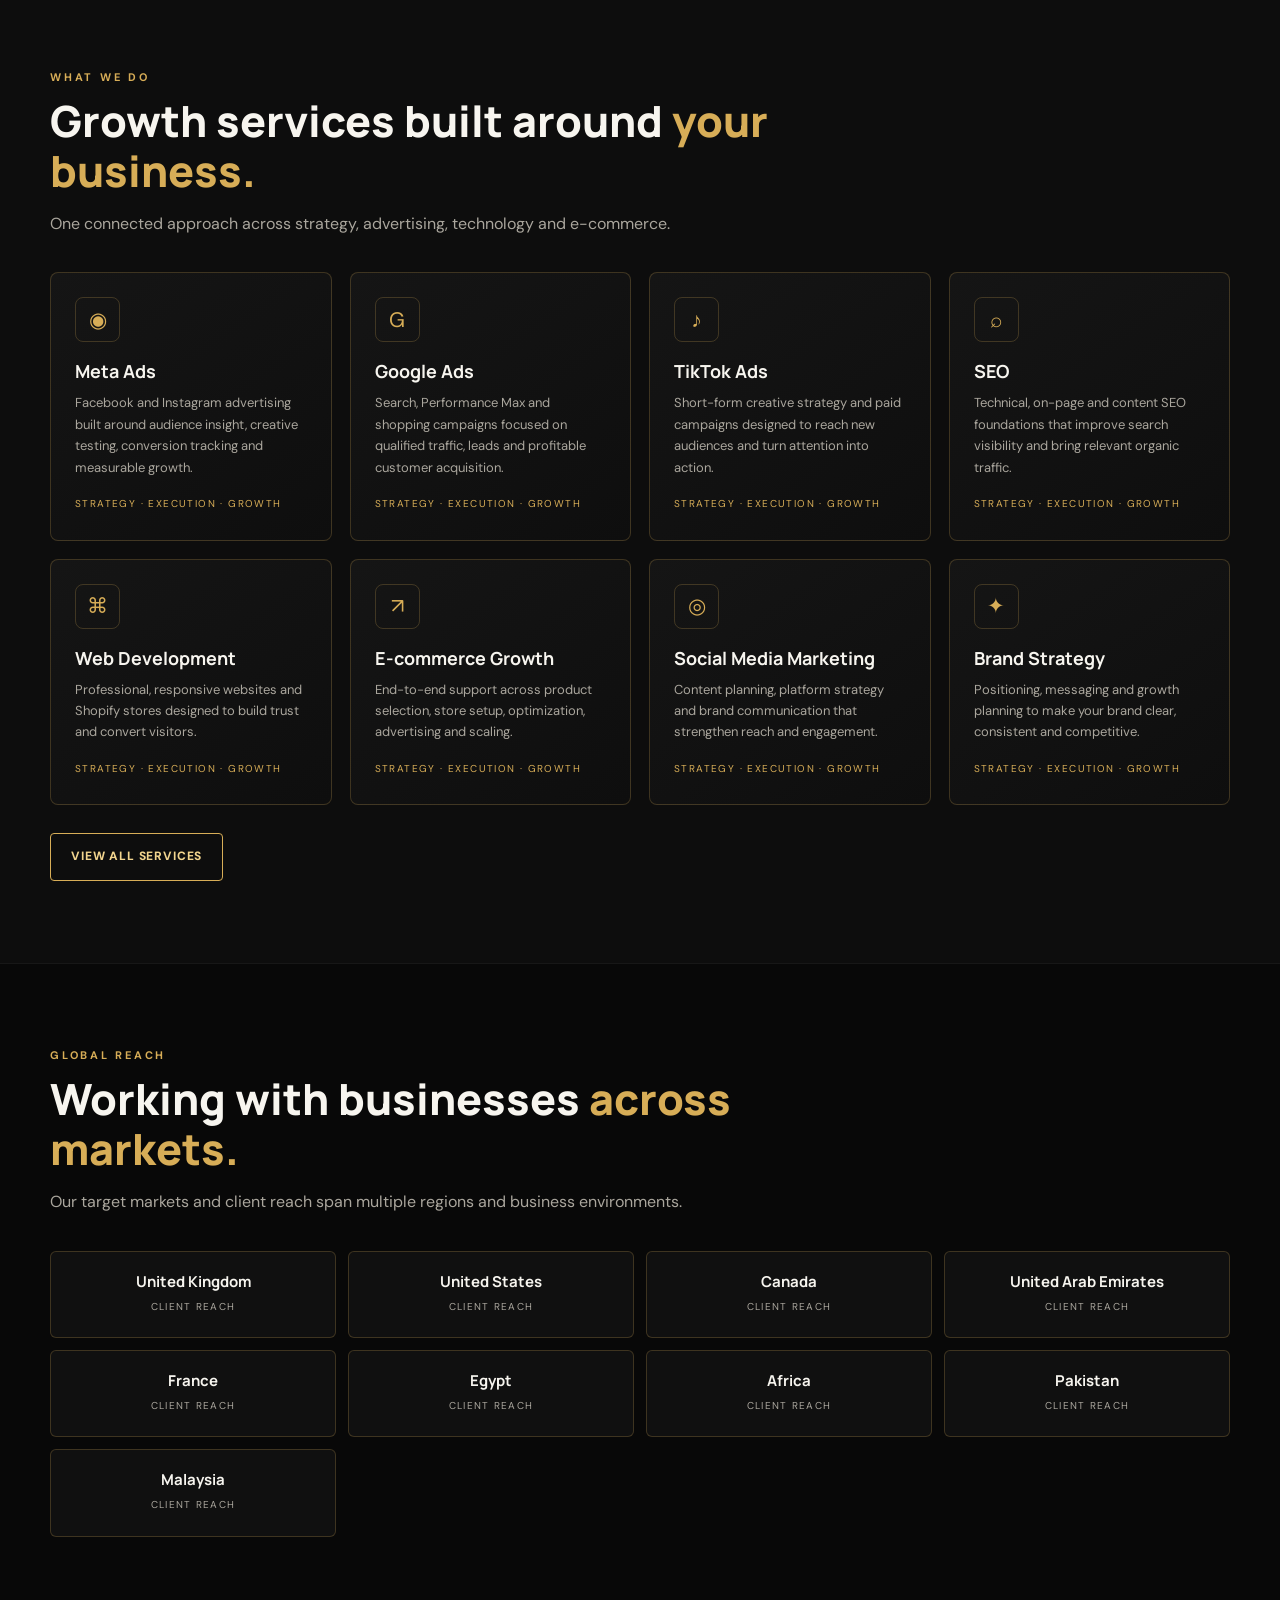
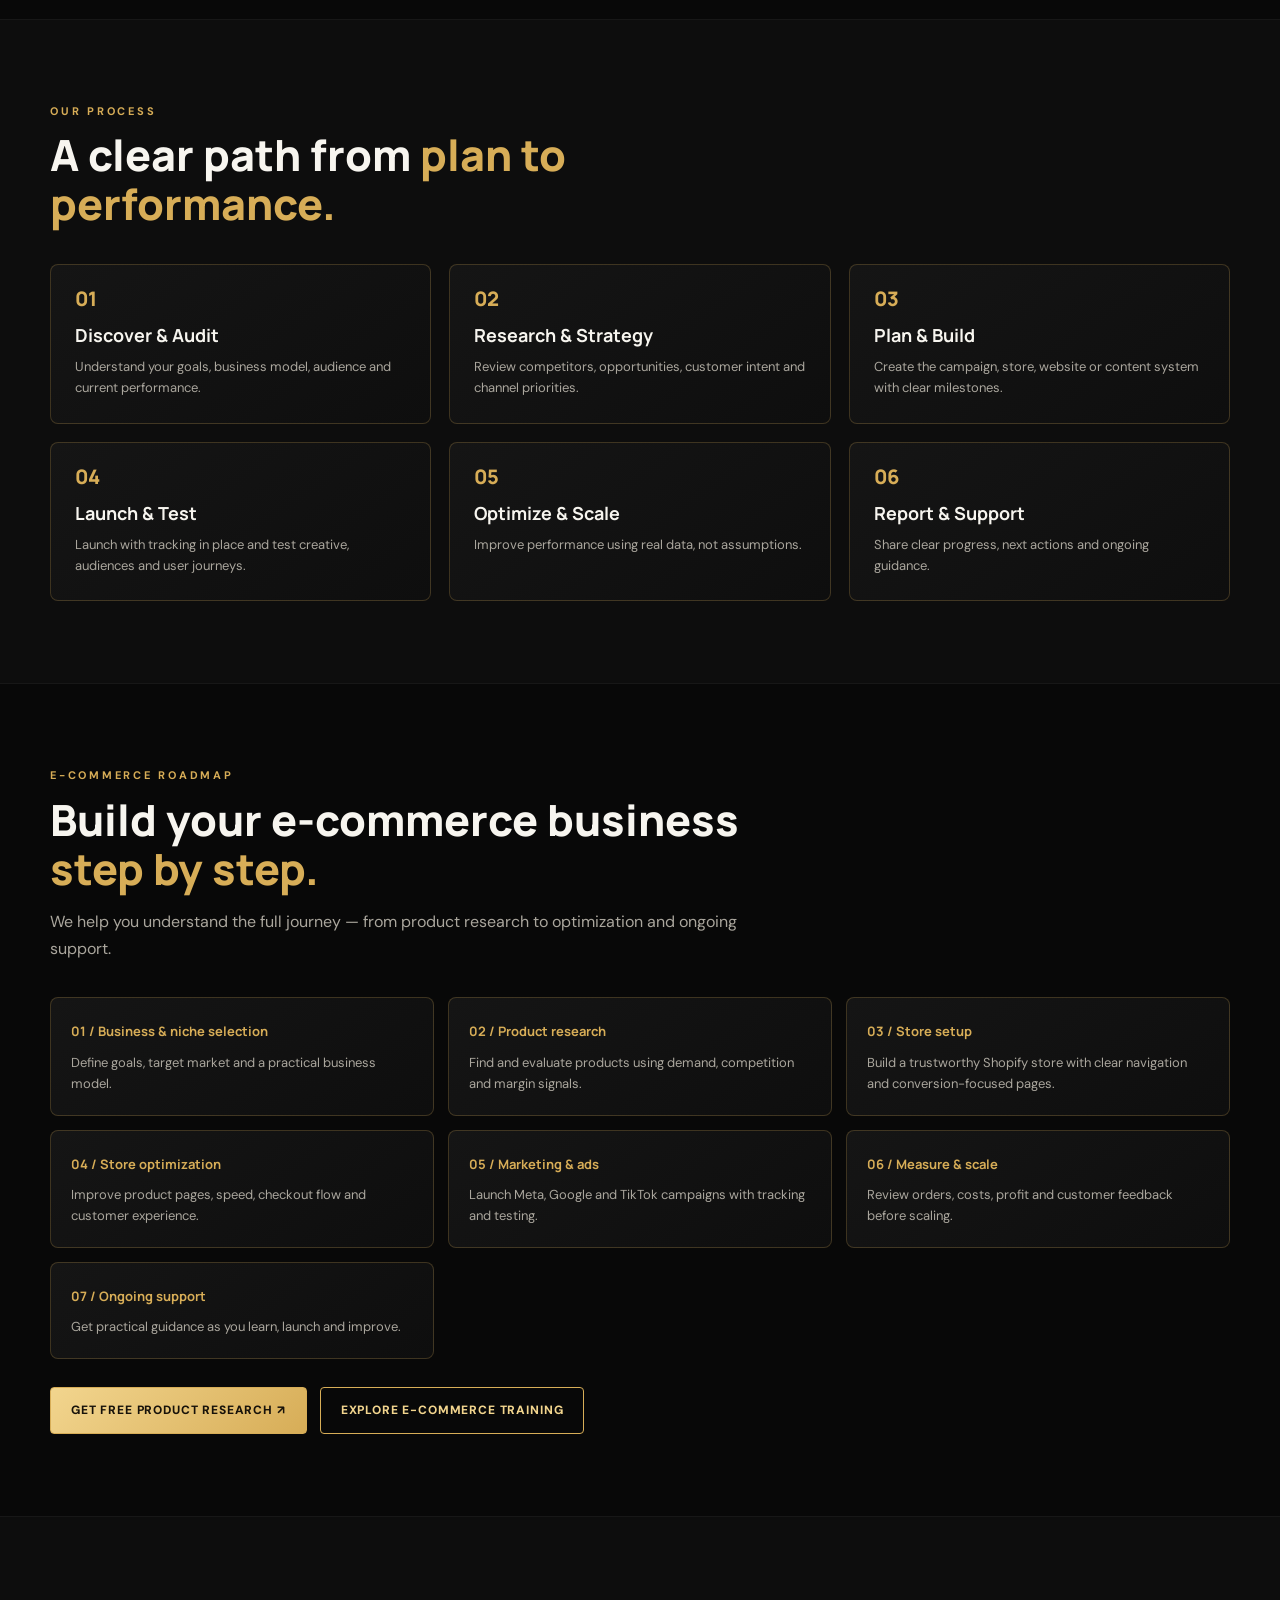
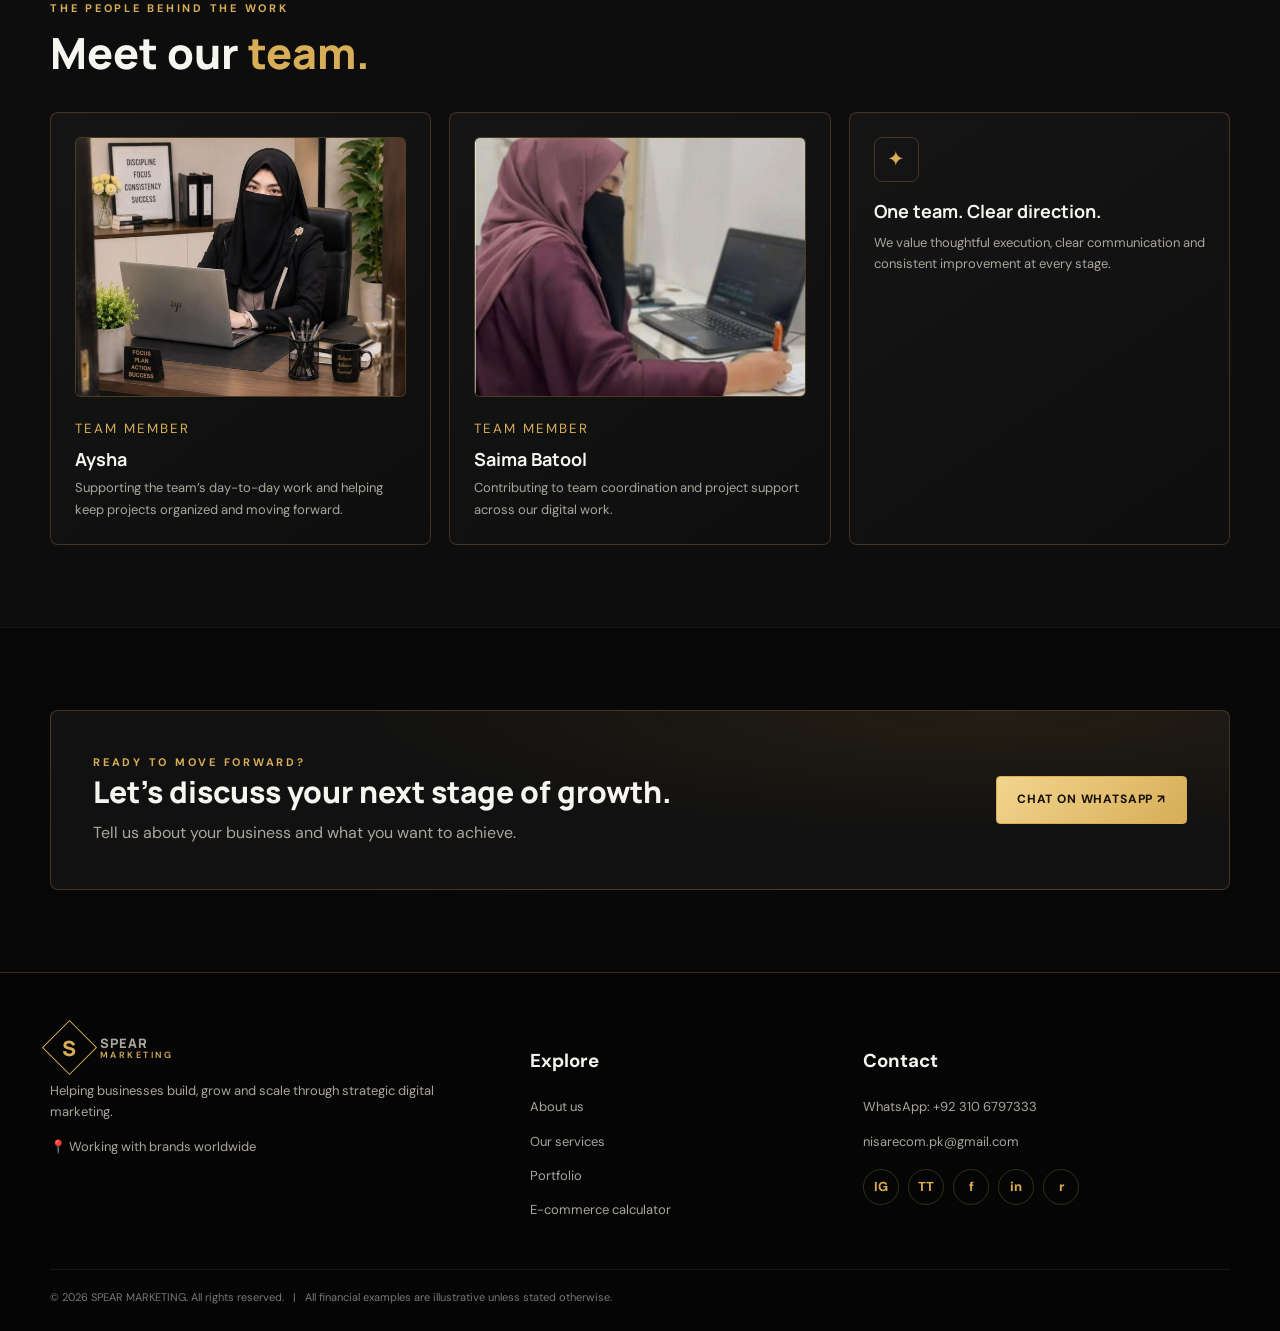
==== commit d6043d14: "Duplicate team section in index.html" ====
--- a/index.html
+++ b/index.html
@@ -15,7 +15,7 @@
 <section class="section"><div class="wrap"><div class="section-head"><div class="eyebrow">Global reach</div><h2>Working with businesses <span class="gold">across markets.</span></h2><p>Our target markets and client reach span multiple regions and business environments.</p></div><div class="countries"><div class="country"><b>United Kingdom</b><span>CLIENT REACH</span></div><div class="country"><b>United States</b><span>CLIENT REACH</span></div><div class="country"><b>Canada</b><span>CLIENT REACH</span></div><div class="country"><b>United Arab Emirates</b><span>CLIENT REACH</span></div><div class="country"><b>France</b><span>CLIENT REACH</span></div><div class="country"><b>Egypt</b><span>CLIENT REACH</span></div><div class="country"><b>Africa</b><span>CLIENT REACH</span></div><div class="country"><b>Pakistan</b><span>CLIENT REACH</span></div><div class="country"><b>Malaysia</b><span>CLIENT REACH</span></div></div></div></section>
 <section class="section alt"><div class="wrap"><div class="section-head"><div class="eyebrow">Our process</div><h2>A clear path from <span class="gold">plan to performance.</span></h2></div><div class="grid cols3 process"><article class="card"><h3>Discover & Audit</h3><p>Understand your goals, business model, audience and current performance.</p></article><article class="card"><h3>Research & Strategy</h3><p>Review competitors, opportunities, customer intent and channel priorities.</p></article><article class="card"><h3>Plan & Build</h3><p>Create the campaign, store, website or content system with clear milestones.</p></article><article class="card"><h3>Launch & Test</h3><p>Launch with tracking in place and test creative, audiences and user journeys.</p></article><article class="card"><h3>Optimize & Scale</h3><p>Improve performance using real data, not assumptions.</p></article><article class="card"><h3>Report & Support</h3><p>Share clear progress, next actions and ongoing guidance.</p></article></div></div></section>
 <section class="section"><div class="wrap"><div class="section-head"><div class="eyebrow">E-commerce roadmap</div><h2>Build your e-commerce business <span class="gold">step by step.</span></h2><p>We help you understand the full journey — from product research to optimization and ongoing support.</p></div><div class="roadmap"><article class="card"><b>01 / Business & niche selection</b><p>Define goals, target market and a practical business model.</p></article><article class="card"><b>02 / Product research</b><p>Find and evaluate products using demand, competition and margin signals.</p></article><article class="card"><b>03 / Store setup</b><p>Build a trustworthy Shopify store with clear navigation and conversion-focused pages.</p></article><article class="card"><b>04 / Store optimization</b><p>Improve product pages, speed, checkout flow and customer experience.</p></article><article class="card"><b>05 / Marketing & ads</b><p>Launch Meta, Google and TikTok campaigns with tracking and testing.</p></article><article class="card"><b>06 / Measure & scale</b><p>Review orders, costs, profit and customer feedback before scaling.</p></article><article class="card"><b>07 / Ongoing support</b><p>Get practical guidance as you learn, launch and improve.</p></article></div><div class="actions"><a class="btn" href="https://wa.me/923106797333?text=Hello%20SPEAR%20MARKETING%2C%20I%27d%20like%20to%20discuss%20my%20business." target="_blank">Get Free Product Research ↗</a><a class="btn outline" href="services.html#training">Explore E-commerce Training</a></div></div></section>
-<section class="section alt"><div class="wrap"><div class="section-head"><div class="eyebrow">The people behind the work</div><h2>Meet our <span class="gold">team.</span></h2></div><div class="grid cols3"><article class="card team-card"><div class="team-photo"><img src="team-aysha.jpg" alt="AYSHA · TEAM MEMBER"></div><small>Team member</small><h3>Aysha</h3><p>Supporting the team’s day-to-day work and helping keep projects organized and moving forward.</p></article><article class="card team-card"><div class="team-photo"><img src="assets/team-saima.jpg" alt="SAIMA BATOOL · TEAM MEMBER"></div><small>Team member</small><h3>Saima Batool</h3><p>Contributing to team coordination and project support across our digital work.</p></article><article class="card"><div class="iconbox">✦</div><h3>One team. Clear direction.</h3><p>We value thoughtful execution, clear communication and consistent improvement at every stage.</p></article></div></div></section>
+<section class="section alt"><div class="wrap"><div class="section-head"><div class="eyebrow">The people behind the work</div><h2>Meet our <span class="gold">team.</span></h2></div><div class="grid cols3"><article class="card team-card"><div class="team-photo"><img src="team-aysha.jpg" alt="AYSHA · TEAM MEMBER"></div><small>Team member</small><h3>Aysha</h3><p>Supporting the team’s day-to-day work and helping keep projects organized and moving forward.</p></article><article class="card team-card"><div class="team-photo"><img src="team-saima.jpg" alt="SAIMA BATOOL · TEAM MEMBER"></div><small>Team member</small><h3>Saima Batool</h3><p>Contributing to team coordination and project support across our digital work.</p></article><article class="card"><div class="iconbox">✦</div><h3>One team. Clear direction.</h3><p>We value thoughtful execution, clear communication and consistent improvement at every stage.</p></article></div></div></section>
 <section class="section"><div class="wrap"><div class="cta"><div><div class="eyebrow">Ready to move forward?</div><h2>Let's discuss your next stage of growth.</h2><p style="color:var(--muted);margin:0">Tell us about your business and what you want to achieve.</p></div><a class="btn" href="https://wa.me/923106797333?text=Hello%20SPEAR%20MARKETING%2C%20I%27d%20like%20to%20discuss%20my%20business." target="_blank">Chat on WhatsApp ↗</a></div></div></section>
 </main>
 <footer class="footer"><div class="wrap"><div class="footer-grid">
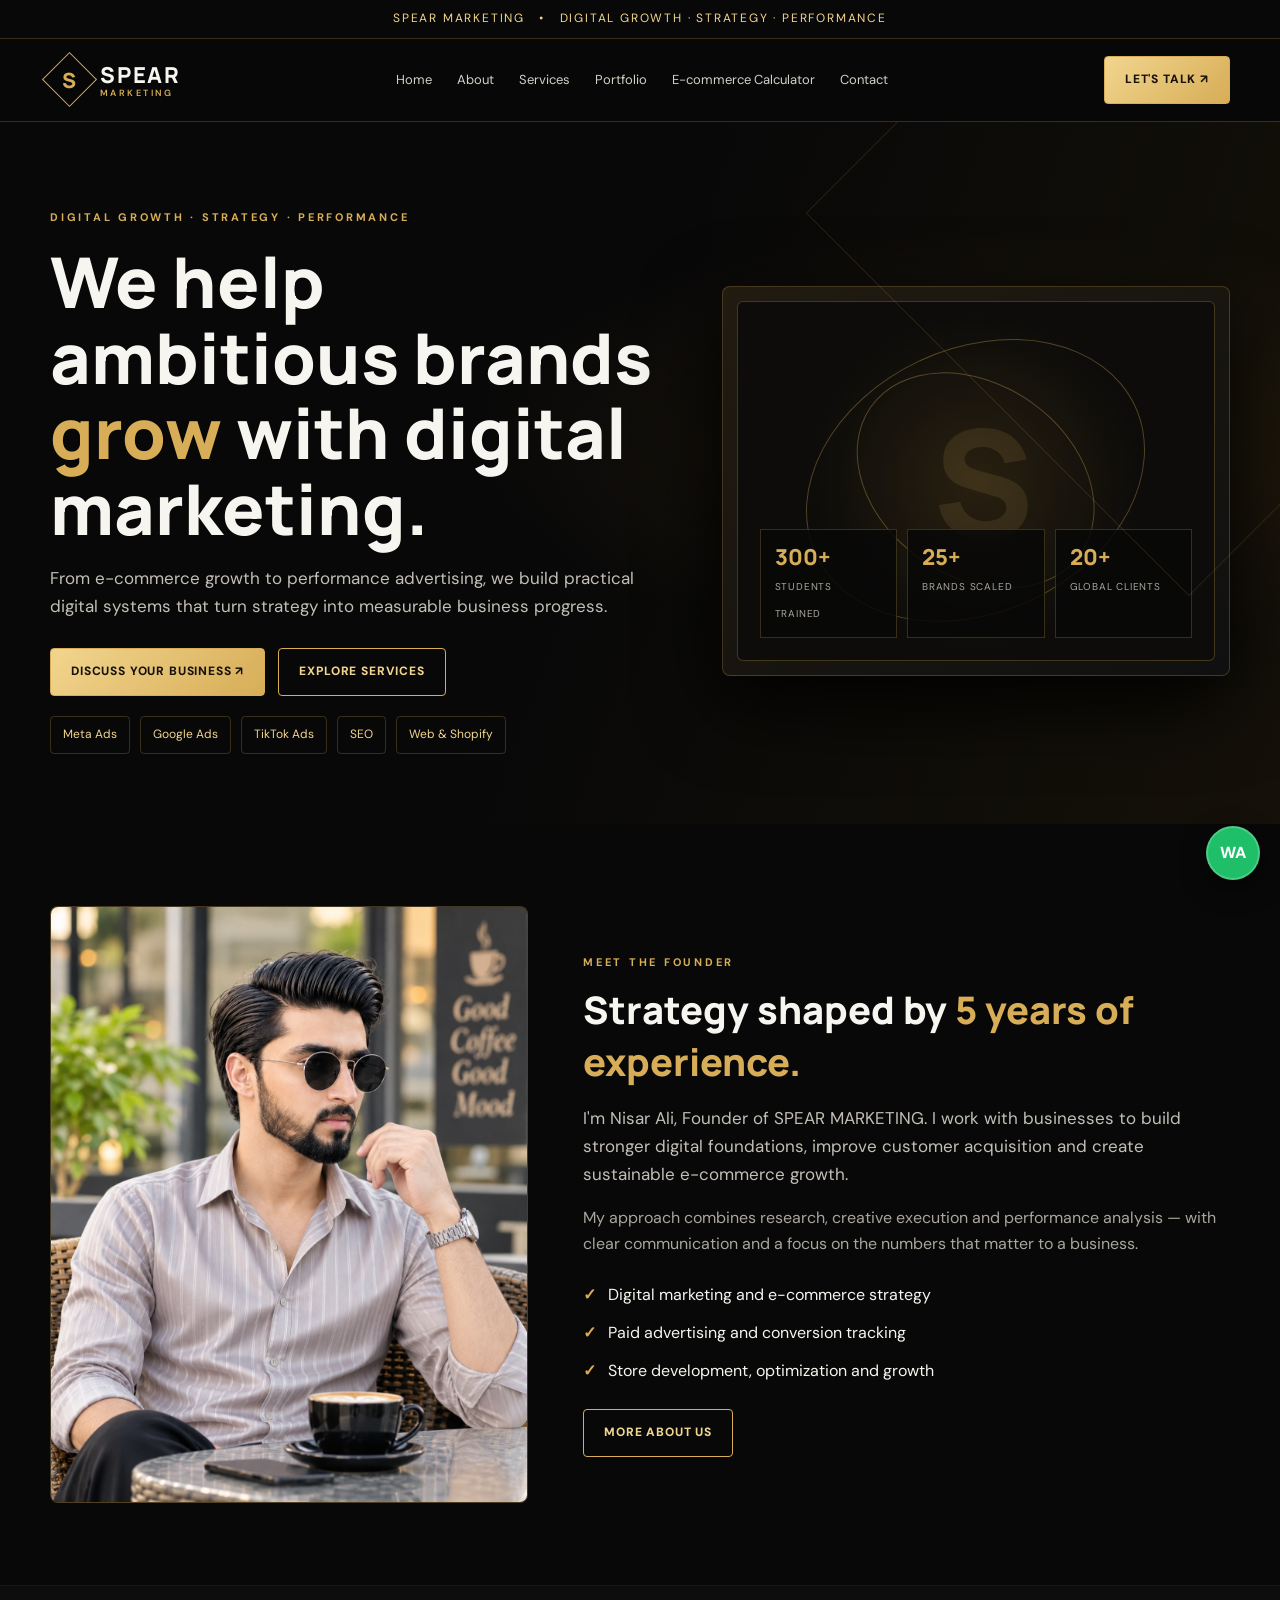
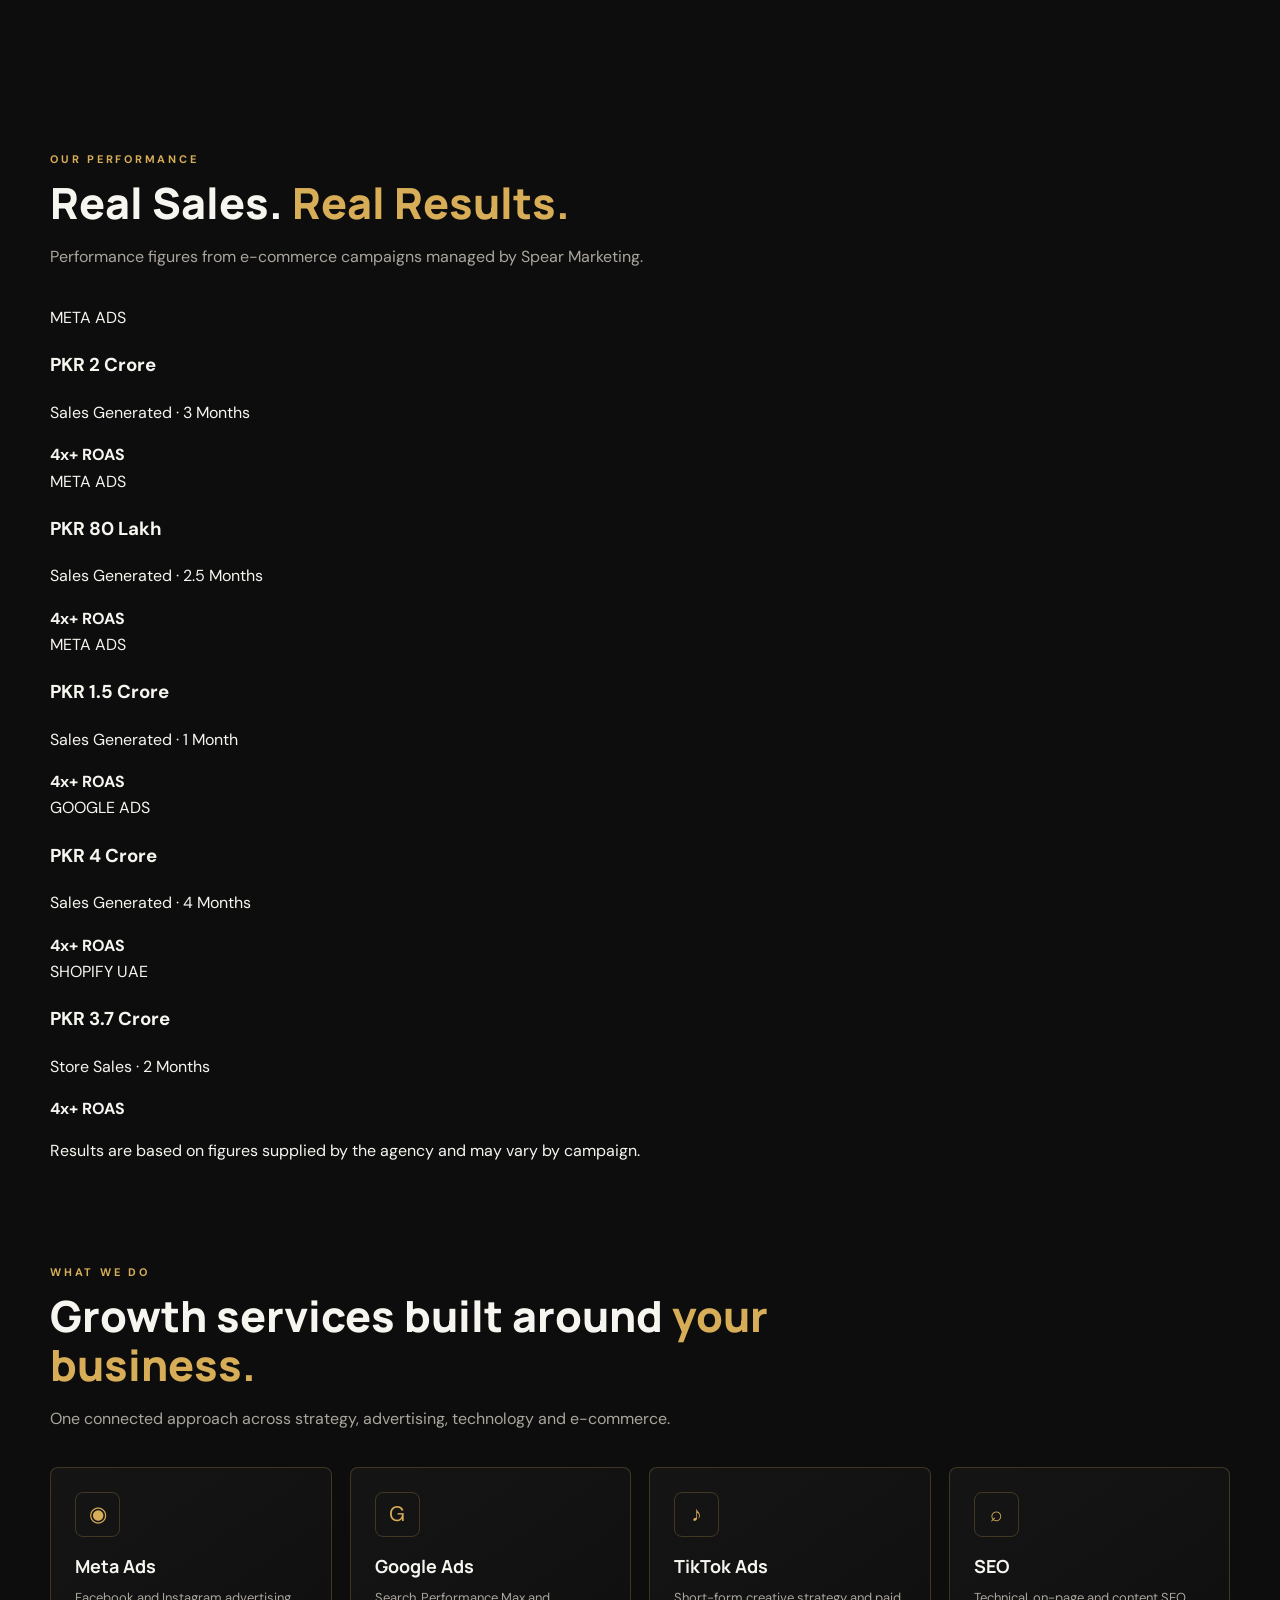
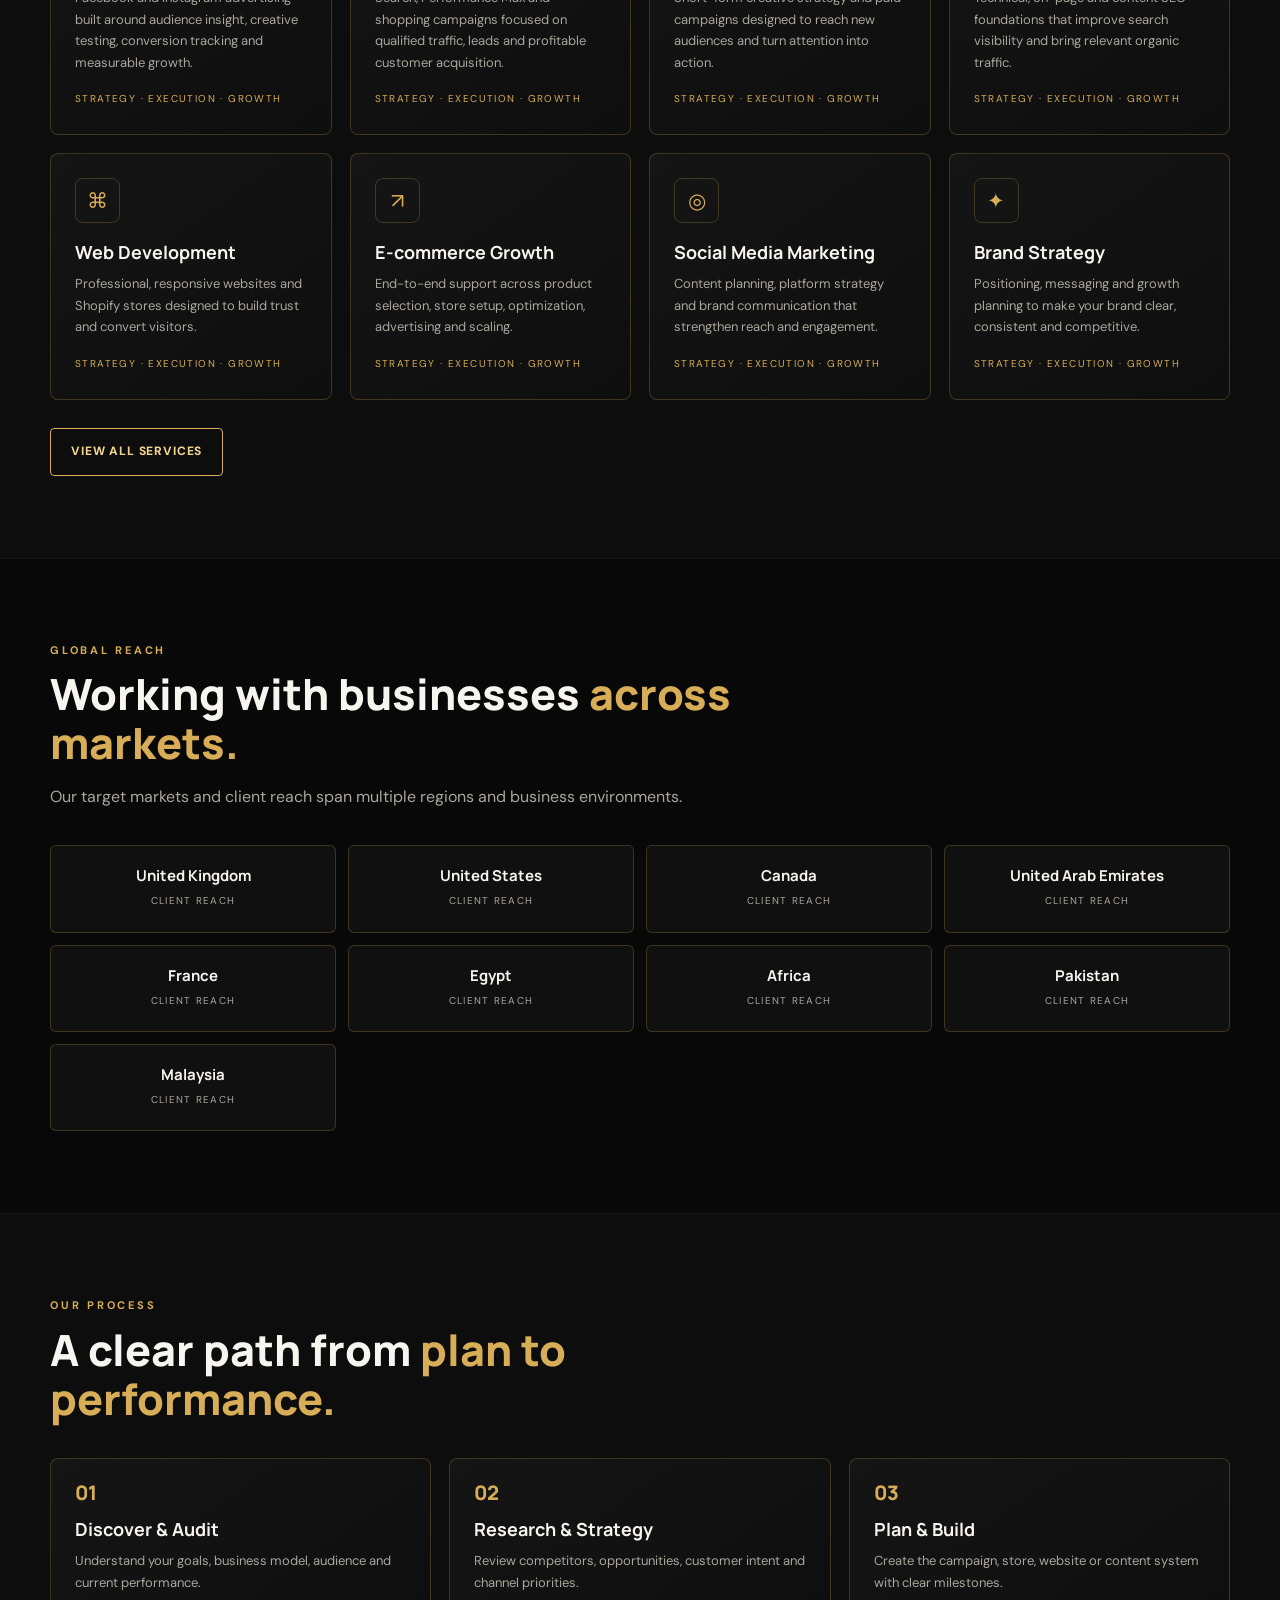
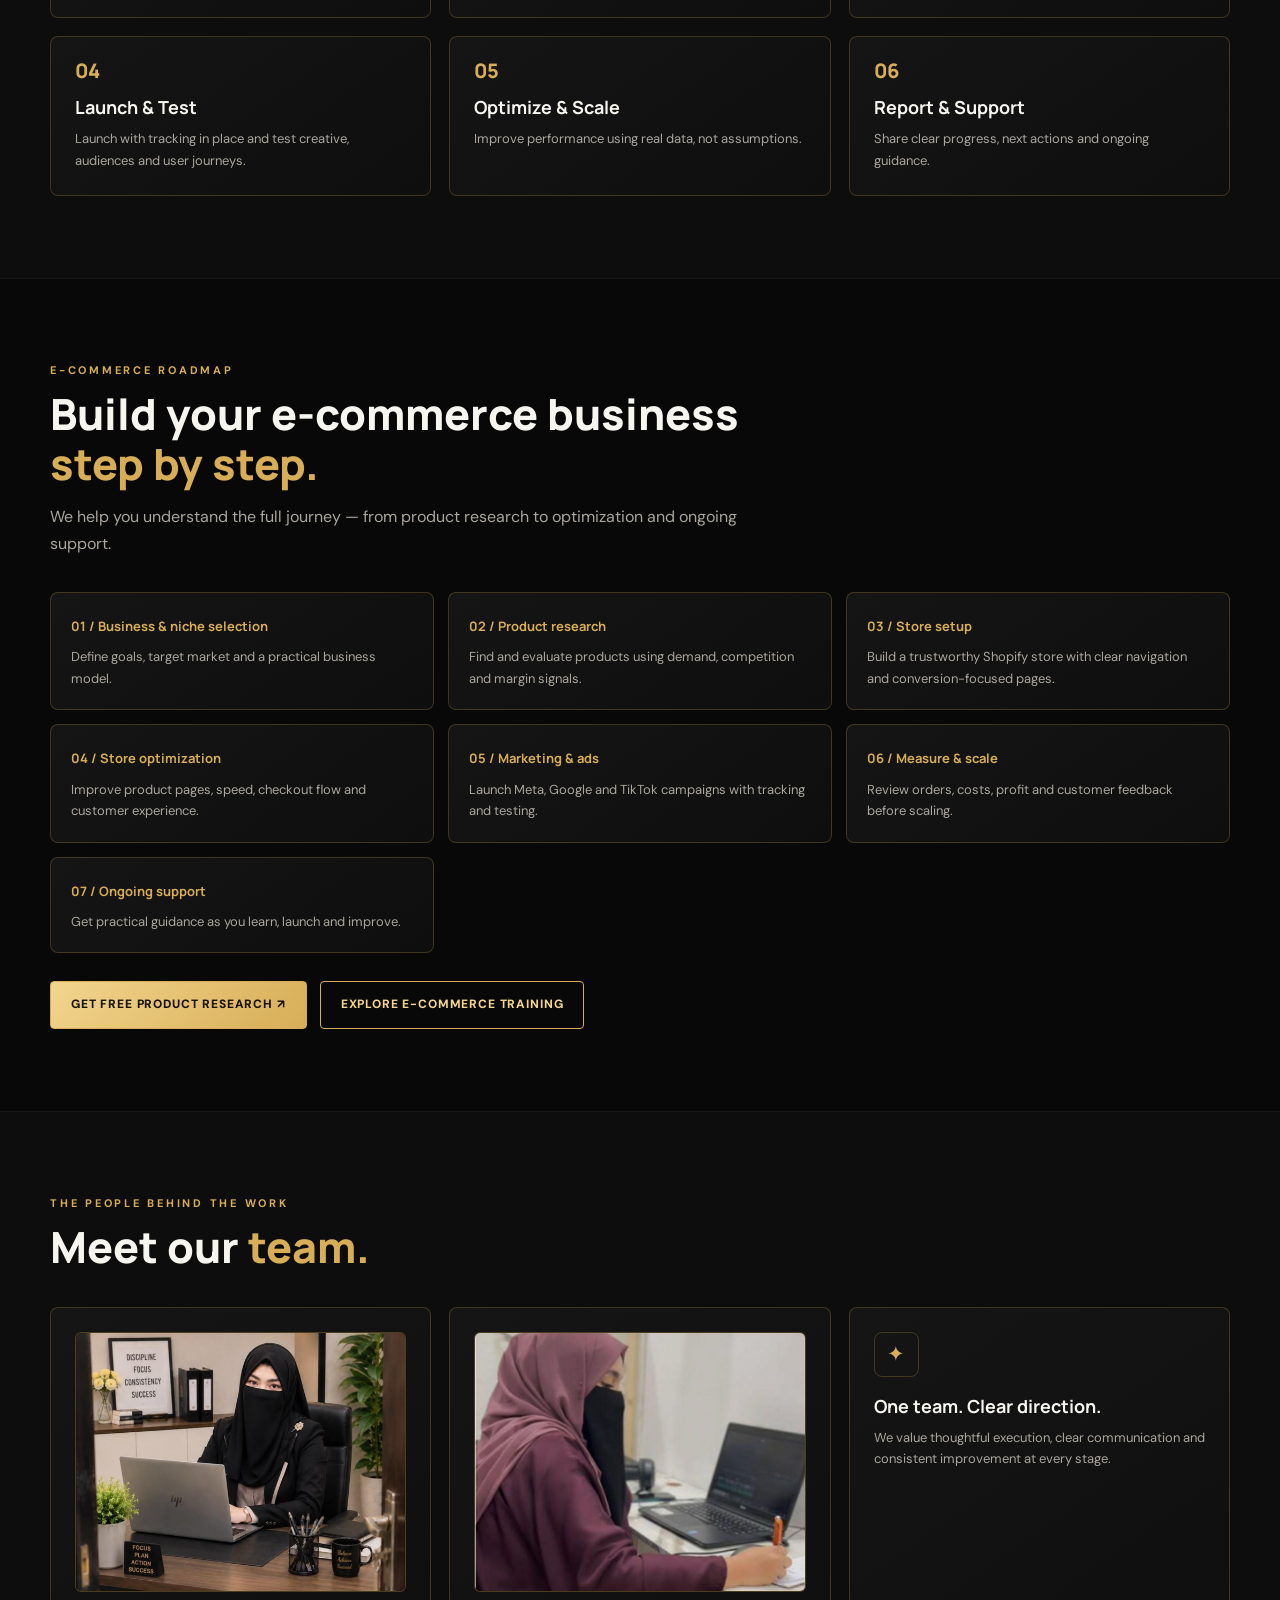
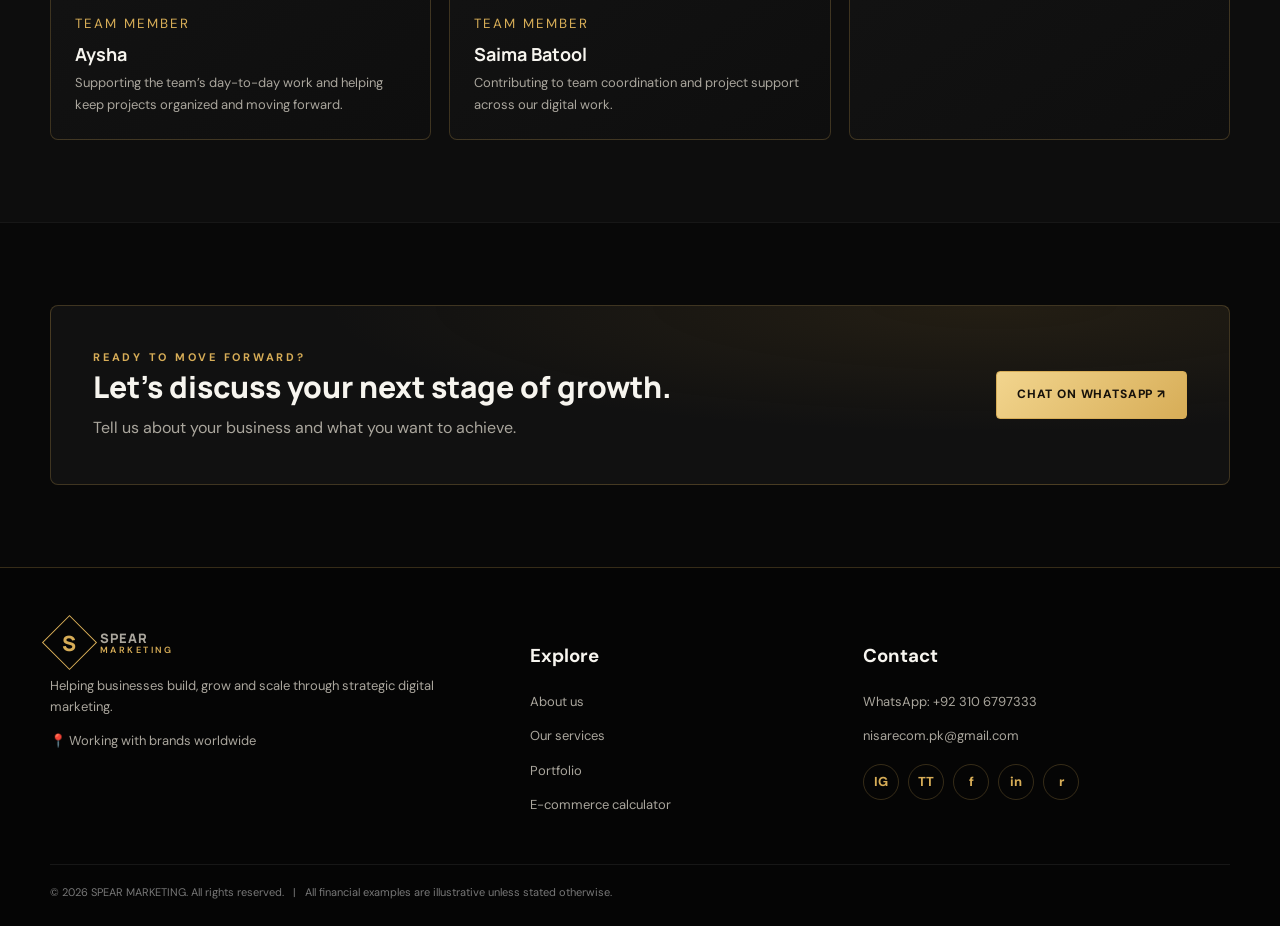
==== commit 23ee09fe: "Enhance index.html with results and service updates Added a results section showcasing performance f" ====
--- a/index.html
+++ b/index.html
@@ -11,7 +11,58 @@
 <section class="hero"><div class="wrap hero-grid"><div><div class="eyebrow">Digital growth · Strategy · Performance</div><h1>We help ambitious brands <em>grow</em> with digital marketing.</h1><p class="lead">From e-commerce growth to performance advertising, we build practical digital systems that turn strategy into measurable business progress.</p><div class="actions"><a class="btn" href="https://wa.me/923106797333?text=Hello%20SPEAR%20MARKETING%2C%20I%27d%20like%20to%20discuss%20my%20business." target="_blank">Discuss Your Business ↗</a><a class="btn outline" href="services.html">Explore Services</a></div><div class="platforms"><span class="platform">Meta Ads</span><span class="platform">Google Ads</span><span class="platform">TikTok Ads</span><span class="platform">SEO</span><span class="platform">Web & Shopify</span></div></div>
 <div class="hero-card"><div class="hero-art"><div class="orbit"></div><div class="orbit two"></div><div class="bigmark">S</div><div class="hero-stat"><div><b>300+</b><span>Students trained</span></div><div><b>25+</b><span>Brands scaled</span></div><div><b>20+</b><span>Global clients</span></div></div></div></div></div></section>
 <section class="section"><div class="wrap split"><div class="ceo-photo"><img src="ceo-nisar.png" alt="NISAR ALI · FOUNDER & CEO"></div><div><div class="eyebrow">Meet the founder</div><h2 style="font:800 38px Manrope;margin:12px 0">Strategy shaped by <span class="gold">5 years of experience.</span></h2><p class="lead">I'm Nisar Ali, Founder of SPEAR MARKETING. I work with businesses to build stronger digital foundations, improve customer acquisition and create sustainable e-commerce growth.</p><p style="color:var(--muted)">My approach combines research, creative execution and performance analysis — with clear communication and a focus on the numbers that matter to a business.</p><div class="bullets"><div>Digital marketing and e-commerce strategy</div><div>Paid advertising and conversion tracking</div><div>Store development, optimization and growth</div></div><a class="btn outline" href="about.html">More About Us</a></div></div></section>
-<section class="section alt"><div class="wrap"><div class="section-head"><div class="eyebrow">What we do</div><h2>Growth services built around <span class="gold">your business.</span></h2><p>One connected approach across strategy, advertising, technology and e-commerce.</p></div><div class="grid cols4"><article class="card service-card"><div class="iconbox">◉</div><h3>Meta Ads</h3><p>Facebook and Instagram advertising built around audience insight, creative testing, conversion tracking and measurable growth.</p><span class="tag">Strategy · Execution · Growth</span></article><article class="card service-card"><div class="iconbox">G</div><h3>Google Ads</h3><p>Search, Performance Max and shopping campaigns focused on qualified traffic, leads and profitable customer acquisition.</p><span class="tag">Strategy · Execution · Growth</span></article><article class="card service-card"><div class="iconbox">♪</div><h3>TikTok Ads</h3><p>Short-form creative strategy and paid campaigns designed to reach new audiences and turn attention into action.</p><span class="tag">Strategy · Execution · Growth</span></article><article class="card service-card"><div class="iconbox">⌕</div><h3>SEO</h3><p>Technical, on-page and content SEO foundations that improve search visibility and bring relevant organic traffic.</p><span class="tag">Strategy · Execution · Growth</span></article><article class="card service-card"><div class="iconbox">⌘</div><h3>Web Development</h3><p>Professional, responsive websites and Shopify stores designed to build trust and convert visitors.</p><span class="tag">Strategy · Execution · Growth</span></article><article class="card service-card"><div class="iconbox">↗</div><h3>E-commerce Growth</h3><p>End-to-end support across product selection, store setup, optimization, advertising and scaling.</p><span class="tag">Strategy · Execution · Growth</span></article><article class="card service-card"><div class="iconbox">◎</div><h3>Social Media Marketing</h3><p>Content planning, platform strategy and brand communication that strengthen reach and engagement.</p><span class="tag">Strategy · Execution · Growth</span></article><article class="card service-card"><div class="iconbox">✦</div><h3>Brand Strategy</h3><p>Positioning, messaging and growth planning to make your brand clear, consistent and competitive.</p><span class="tag">Strategy · Execution · Growth</span></article></div><div class="actions"><a class="btn outline" href="services.html">View All Services</a></div></div></section>
+<section class="section alt">
+<section class="section results-section" id="results">
+  <div class="wrap">
+    <div class="section-head">
+      <div class="eyebrow">OUR PERFORMANCE</div>
+      <h2>Real Sales. <span class="gold">Real Results.</span></h2>
+      <p>Performance figures from e-commerce campaigns managed by Spear Marketing.</p>
+    </div>
+
+    <div class="results-grid">
+      <div class="result-card">
+        <span class="result-platform">META ADS</span>
+        <h3>PKR 2 Crore</h3>
+        <p>Sales Generated · 3 Months</p>
+        <b>4x+ ROAS</b>
+      </div>
+
+      <div class="result-card">
+        <span class="result-platform">META ADS</span>
+        <h3>PKR 80 Lakh</h3>
+        <p>Sales Generated · 2.5 Months</p>
+        <b>4x+ ROAS</b>
+      </div>
+
+      <div class="result-card">
+        <span class="result-platform">META ADS</span>
+        <h3>PKR 1.5 Crore</h3>
+        <p>Sales Generated · 1 Month</p>
+        <b>4x+ ROAS</b>
+      </div>
+
+      <div class="result-card">
+        <span class="result-platform">GOOGLE ADS</span>
+        <h3>PKR 4 Crore</h3>
+        <p>Sales Generated · 4 Months</p>
+        <b>4x+ ROAS</b>
+      </div>
+
+      <div class="result-card">
+        <span class="result-platform">SHOPIFY UAE</span>
+        <h3>PKR 3.7 Crore</h3>
+        <p>Store Sales · 2 Months</p>
+        <b>4x+ ROAS</b>
+      </div>
+    </div>
+
+    <p class="results-note">
+      Results are based on figures supplied by the agency and may vary by campaign.
+    </p>
+  </div>
+</section>
+<div class="wrap"><div class="section-head"><div class="eyebrow">What we do</div><h2>Growth services built around <span class="gold">your business.</span></h2><p>One connected approach across strategy, advertising, technology and e-commerce.</p></div><div class="grid cols4"><article class="card service-card"><div class="iconbox">◉</div><h3>Meta Ads</h3><p>Facebook and Instagram advertising built around audience insight, creative testing, conversion tracking and measurable growth.</p><span class="tag">Strategy · Execution · Growth</span></article><article class="card service-card"><div class="iconbox">G</div><h3>Google Ads</h3><p>Search, Performance Max and shopping campaigns focused on qualified traffic, leads and profitable customer acquisition.</p><span class="tag">Strategy · Execution · Growth</span></article><article class="card service-card"><div class="iconbox">♪</div><h3>TikTok Ads</h3><p>Short-form creative strategy and paid campaigns designed to reach new audiences and turn attention into action.</p><span class="tag">Strategy · Execution · Growth</span></article><article class="card service-card"><div class="iconbox">⌕</div><h3>SEO</h3><p>Technical, on-page and content SEO foundations that improve search visibility and bring relevant organic traffic.</p><span class="tag">Strategy · Execution · Growth</span></article><article class="card service-card"><div class="iconbox">⌘</div><h3>Web Development</h3><p>Professional, responsive websites and Shopify stores designed to build trust and convert visitors.</p><span class="tag">Strategy · Execution · Growth</span></article><article class="card service-card"><div class="iconbox">↗</div><h3>E-commerce Growth</h3><p>End-to-end support across product selection, store setup, optimization, advertising and scaling.</p><span class="tag">Strategy · Execution · Growth</span></article><article class="card service-card"><div class="iconbox">◎</div><h3>Social Media Marketing</h3><p>Content planning, platform strategy and brand communication that strengthen reach and engagement.</p><span class="tag">Strategy · Execution · Growth</span></article><article class="card service-card"><div class="iconbox">✦</div><h3>Brand Strategy</h3><p>Positioning, messaging and growth planning to make your brand clear, consistent and competitive.</p><span class="tag">Strategy · Execution · Growth</span></article></div><div class="actions"><a class="btn outline" href="services.html">View All Services</a></div></div></section>
 <section class="section"><div class="wrap"><div class="section-head"><div class="eyebrow">Global reach</div><h2>Working with businesses <span class="gold">across markets.</span></h2><p>Our target markets and client reach span multiple regions and business environments.</p></div><div class="countries"><div class="country"><b>United Kingdom</b><span>CLIENT REACH</span></div><div class="country"><b>United States</b><span>CLIENT REACH</span></div><div class="country"><b>Canada</b><span>CLIENT REACH</span></div><div class="country"><b>United Arab Emirates</b><span>CLIENT REACH</span></div><div class="country"><b>France</b><span>CLIENT REACH</span></div><div class="country"><b>Egypt</b><span>CLIENT REACH</span></div><div class="country"><b>Africa</b><span>CLIENT REACH</span></div><div class="country"><b>Pakistan</b><span>CLIENT REACH</span></div><div class="country"><b>Malaysia</b><span>CLIENT REACH</span></div></div></div></section>
 <section class="section alt"><div class="wrap"><div class="section-head"><div class="eyebrow">Our process</div><h2>A clear path from <span class="gold">plan to performance.</span></h2></div><div class="grid cols3 process"><article class="card"><h3>Discover & Audit</h3><p>Understand your goals, business model, audience and current performance.</p></article><article class="card"><h3>Research & Strategy</h3><p>Review competitors, opportunities, customer intent and channel priorities.</p></article><article class="card"><h3>Plan & Build</h3><p>Create the campaign, store, website or content system with clear milestones.</p></article><article class="card"><h3>Launch & Test</h3><p>Launch with tracking in place and test creative, audiences and user journeys.</p></article><article class="card"><h3>Optimize & Scale</h3><p>Improve performance using real data, not assumptions.</p></article><article class="card"><h3>Report & Support</h3><p>Share clear progress, next actions and ongoing guidance.</p></article></div></div></section>
 <section class="section"><div class="wrap"><div class="section-head"><div class="eyebrow">E-commerce roadmap</div><h2>Build your e-commerce business <span class="gold">step by step.</span></h2><p>We help you understand the full journey — from product research to optimization and ongoing support.</p></div><div class="roadmap"><article class="card"><b>01 / Business & niche selection</b><p>Define goals, target market and a practical business model.</p></article><article class="card"><b>02 / Product research</b><p>Find and evaluate products using demand, competition and margin signals.</p></article><article class="card"><b>03 / Store setup</b><p>Build a trustworthy Shopify store with clear navigation and conversion-focused pages.</p></article><article class="card"><b>04 / Store optimization</b><p>Improve product pages, speed, checkout flow and customer experience.</p></article><article class="card"><b>05 / Marketing & ads</b><p>Launch Meta, Google and TikTok campaigns with tracking and testing.</p></article><article class="card"><b>06 / Measure & scale</b><p>Review orders, costs, profit and customer feedback before scaling.</p></article><article class="card"><b>07 / Ongoing support</b><p>Get practical guidance as you learn, launch and improve.</p></article></div><div class="actions"><a class="btn" href="https://wa.me/923106797333?text=Hello%20SPEAR%20MARKETING%2C%20I%27d%20like%20to%20discuss%20my%20business." target="_blank">Get Free Product Research ↗</a><a class="btn outline" href="services.html#training">Explore E-commerce Training</a></div></div></section>
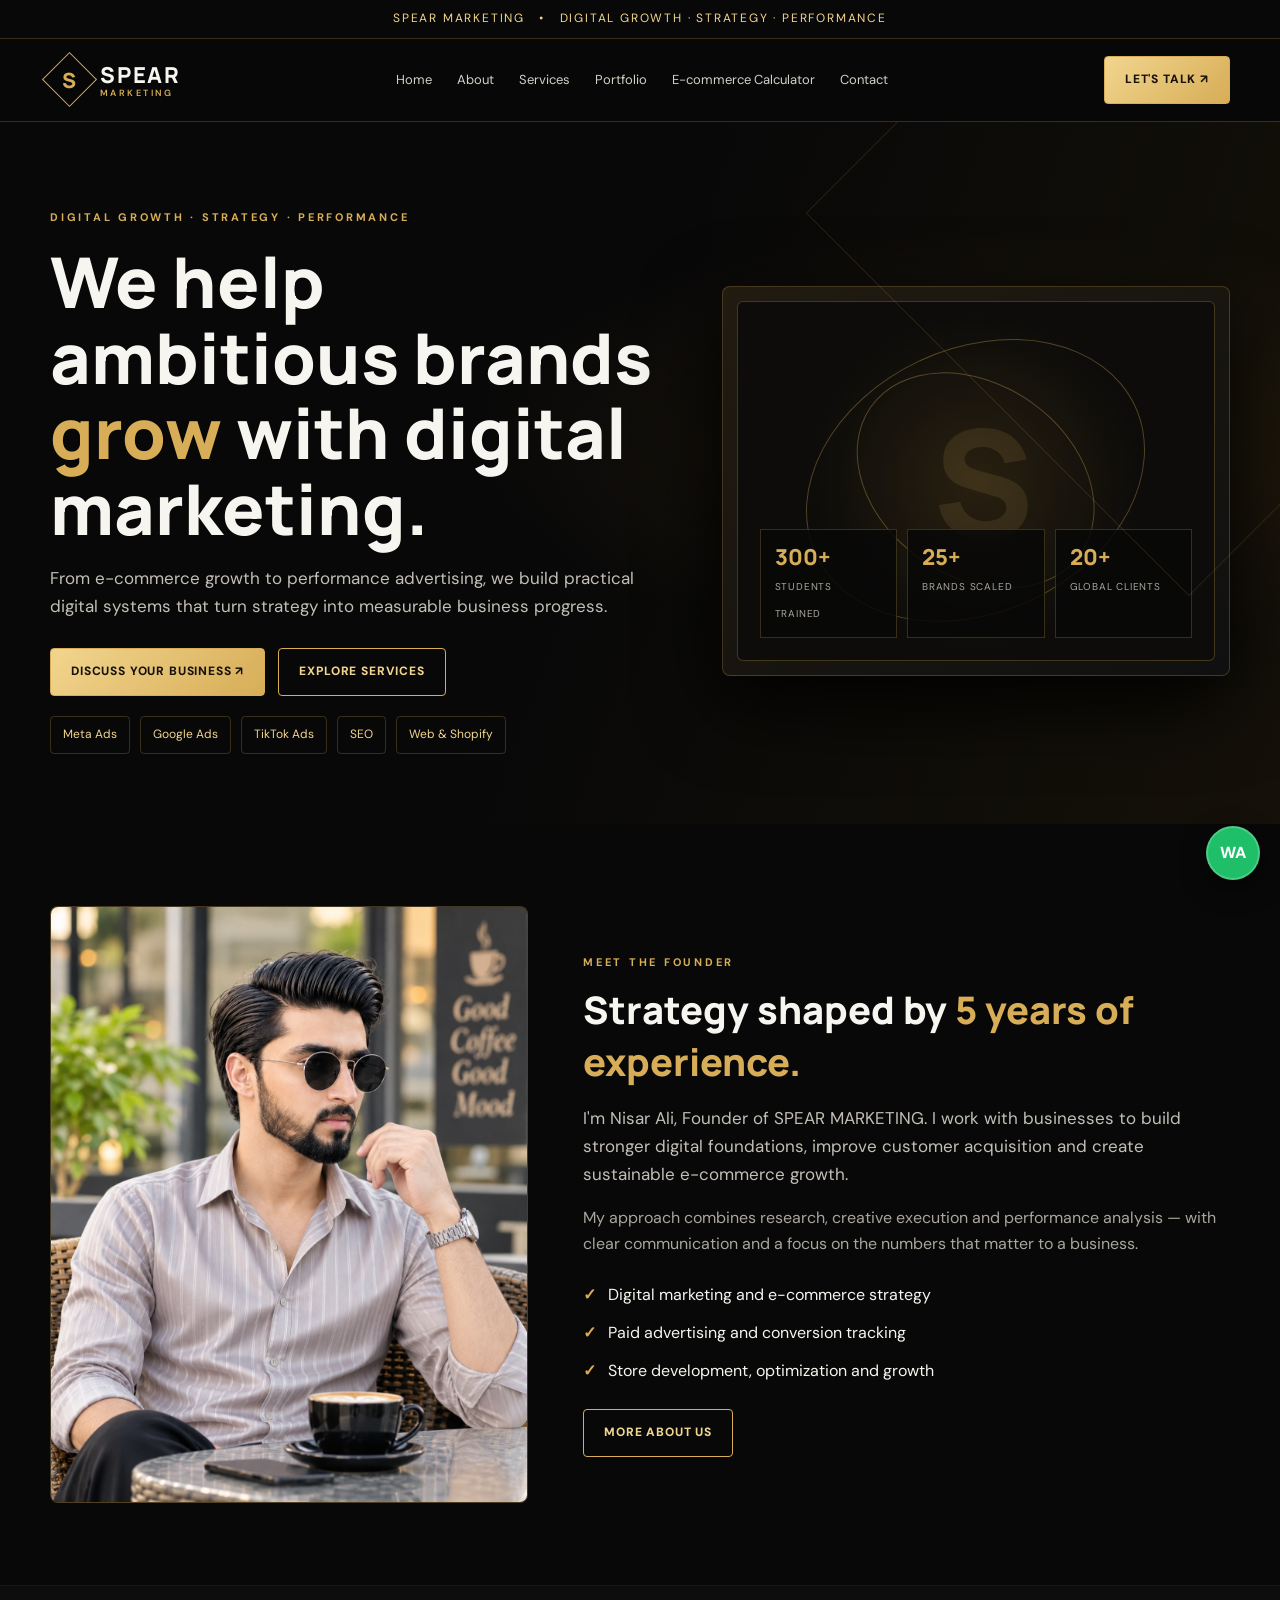
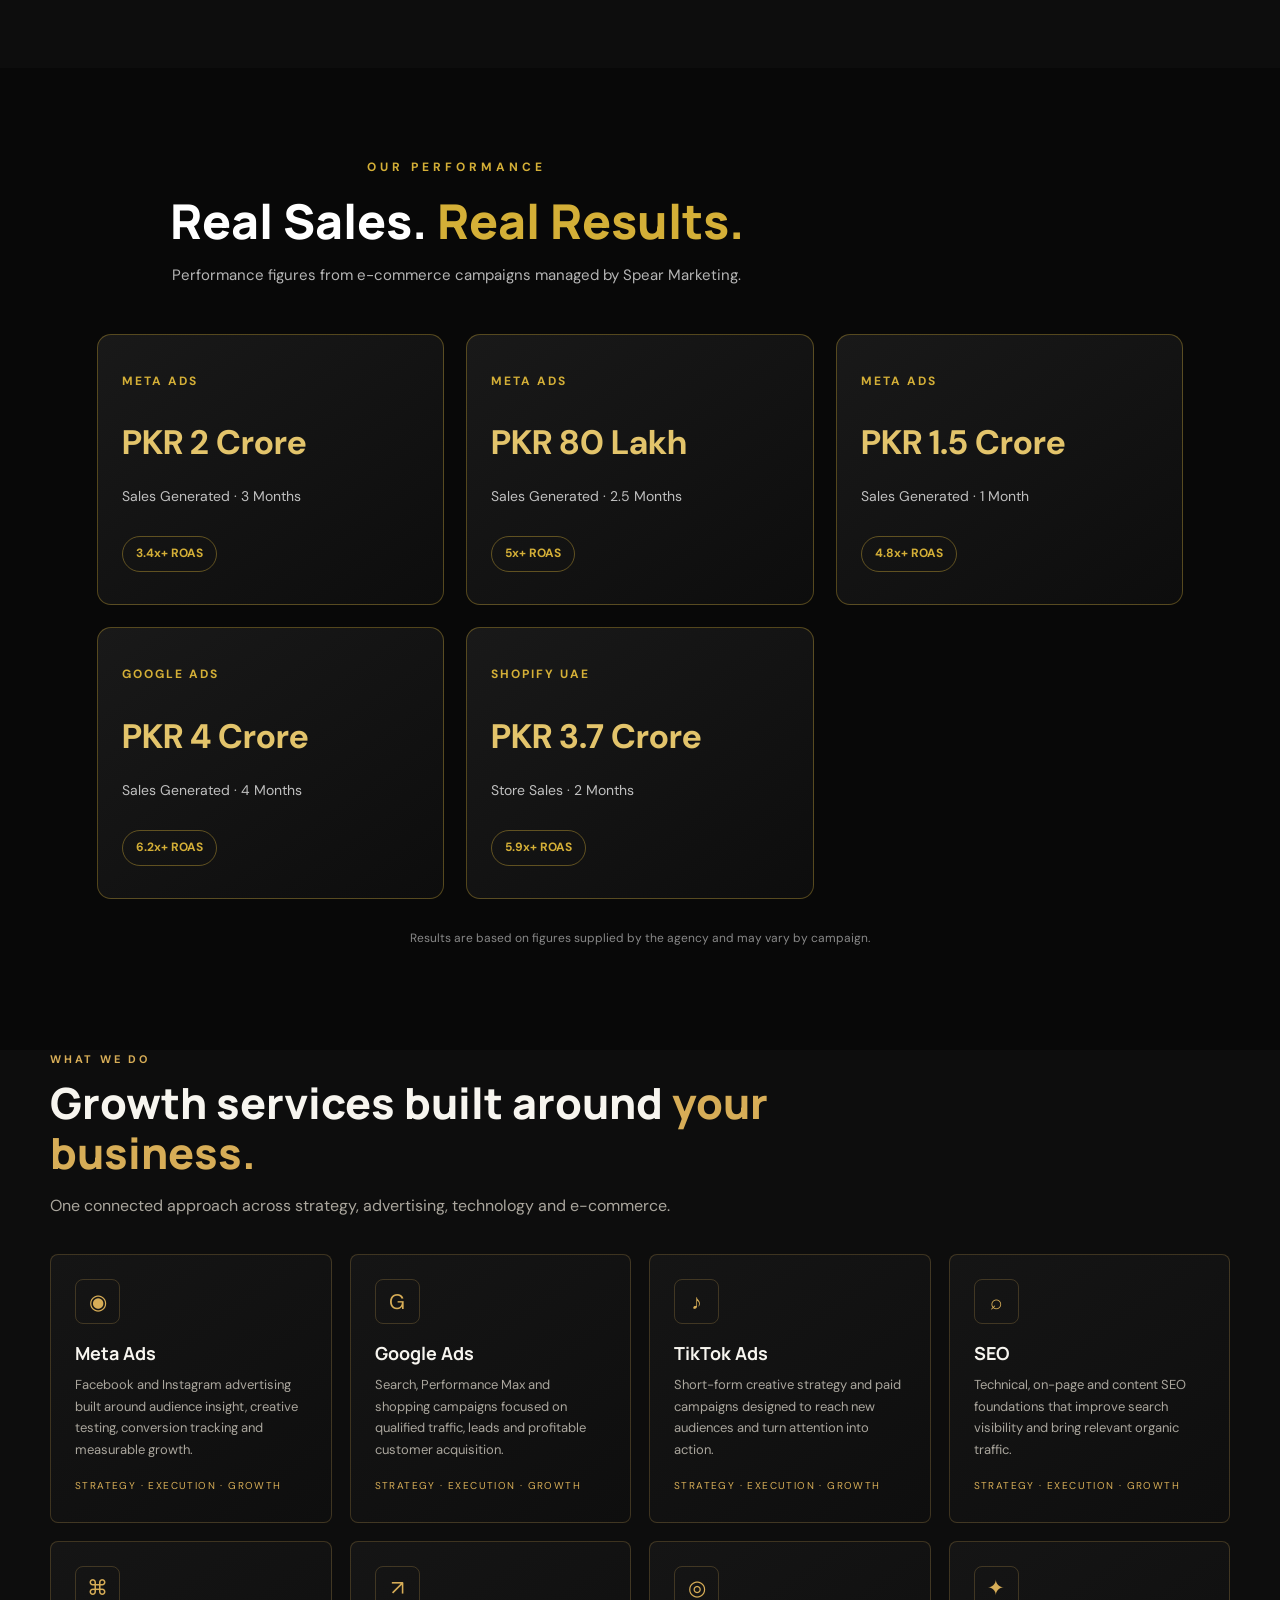
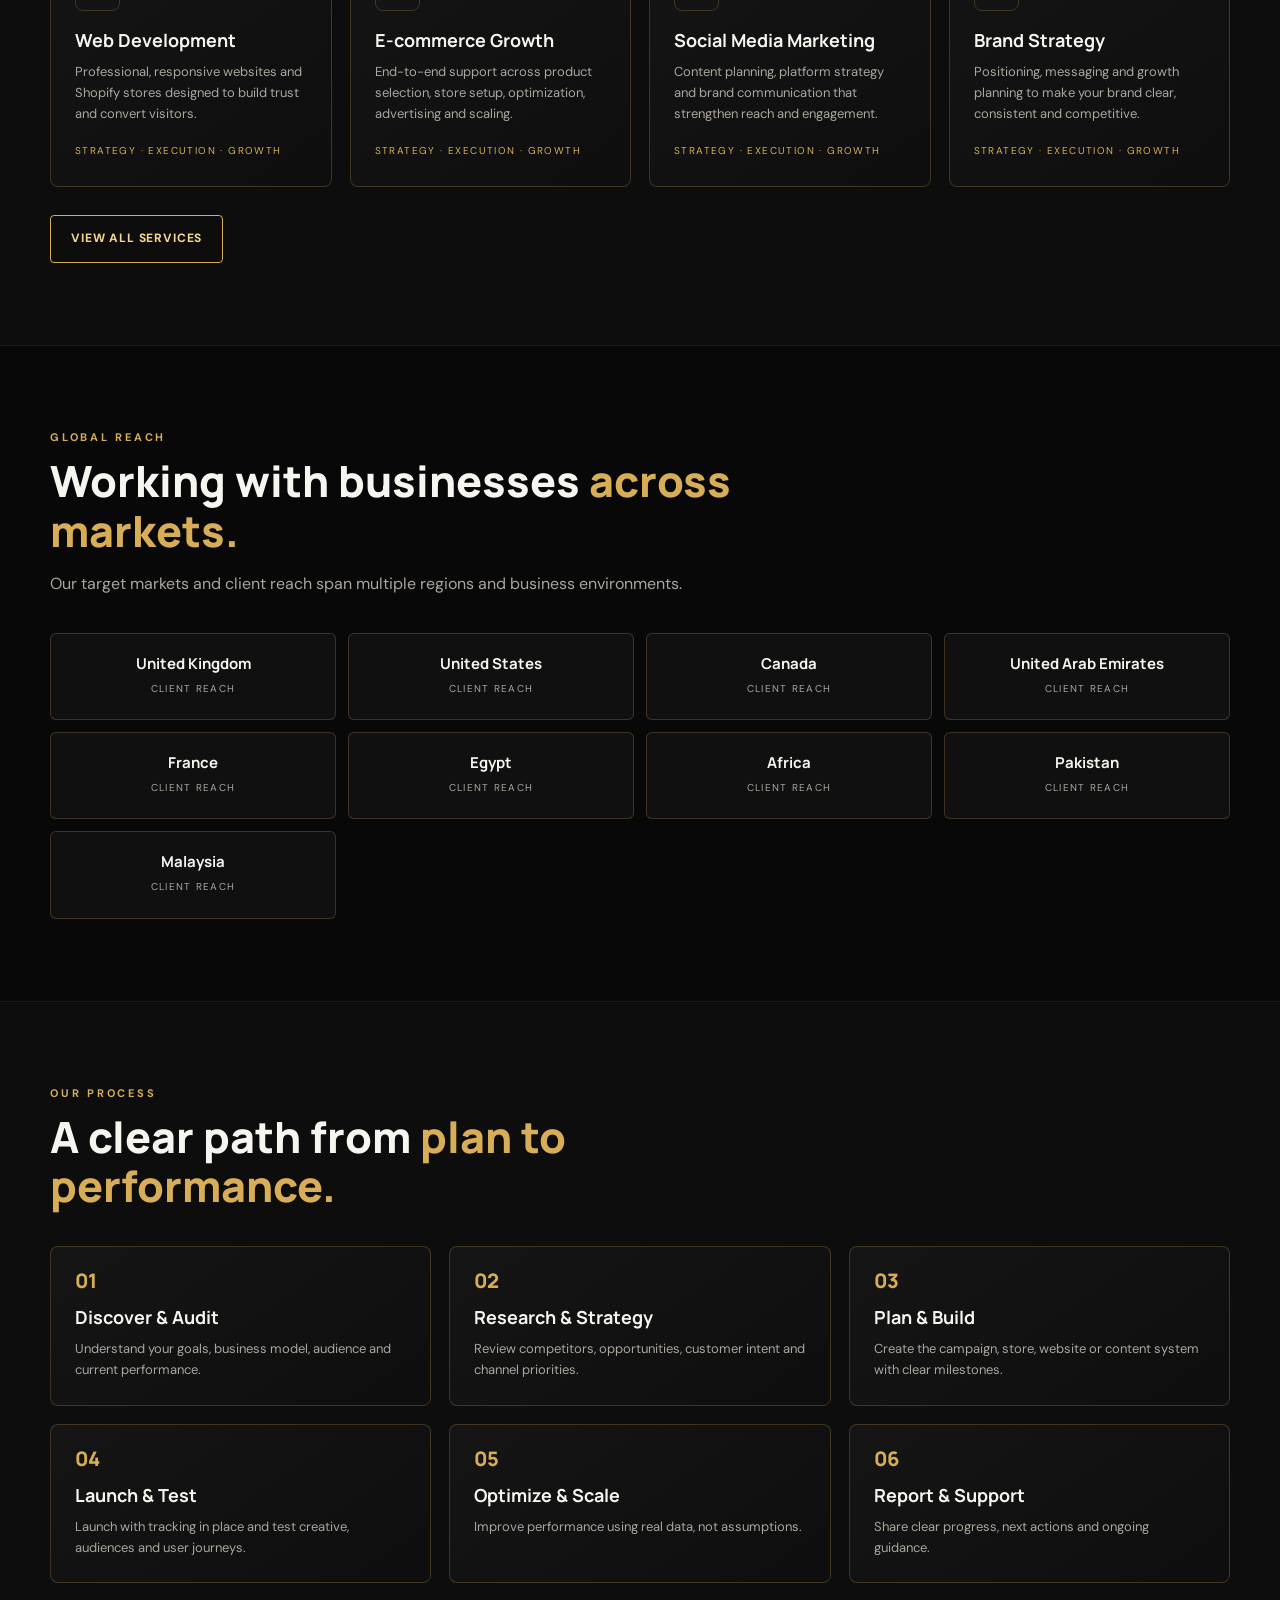
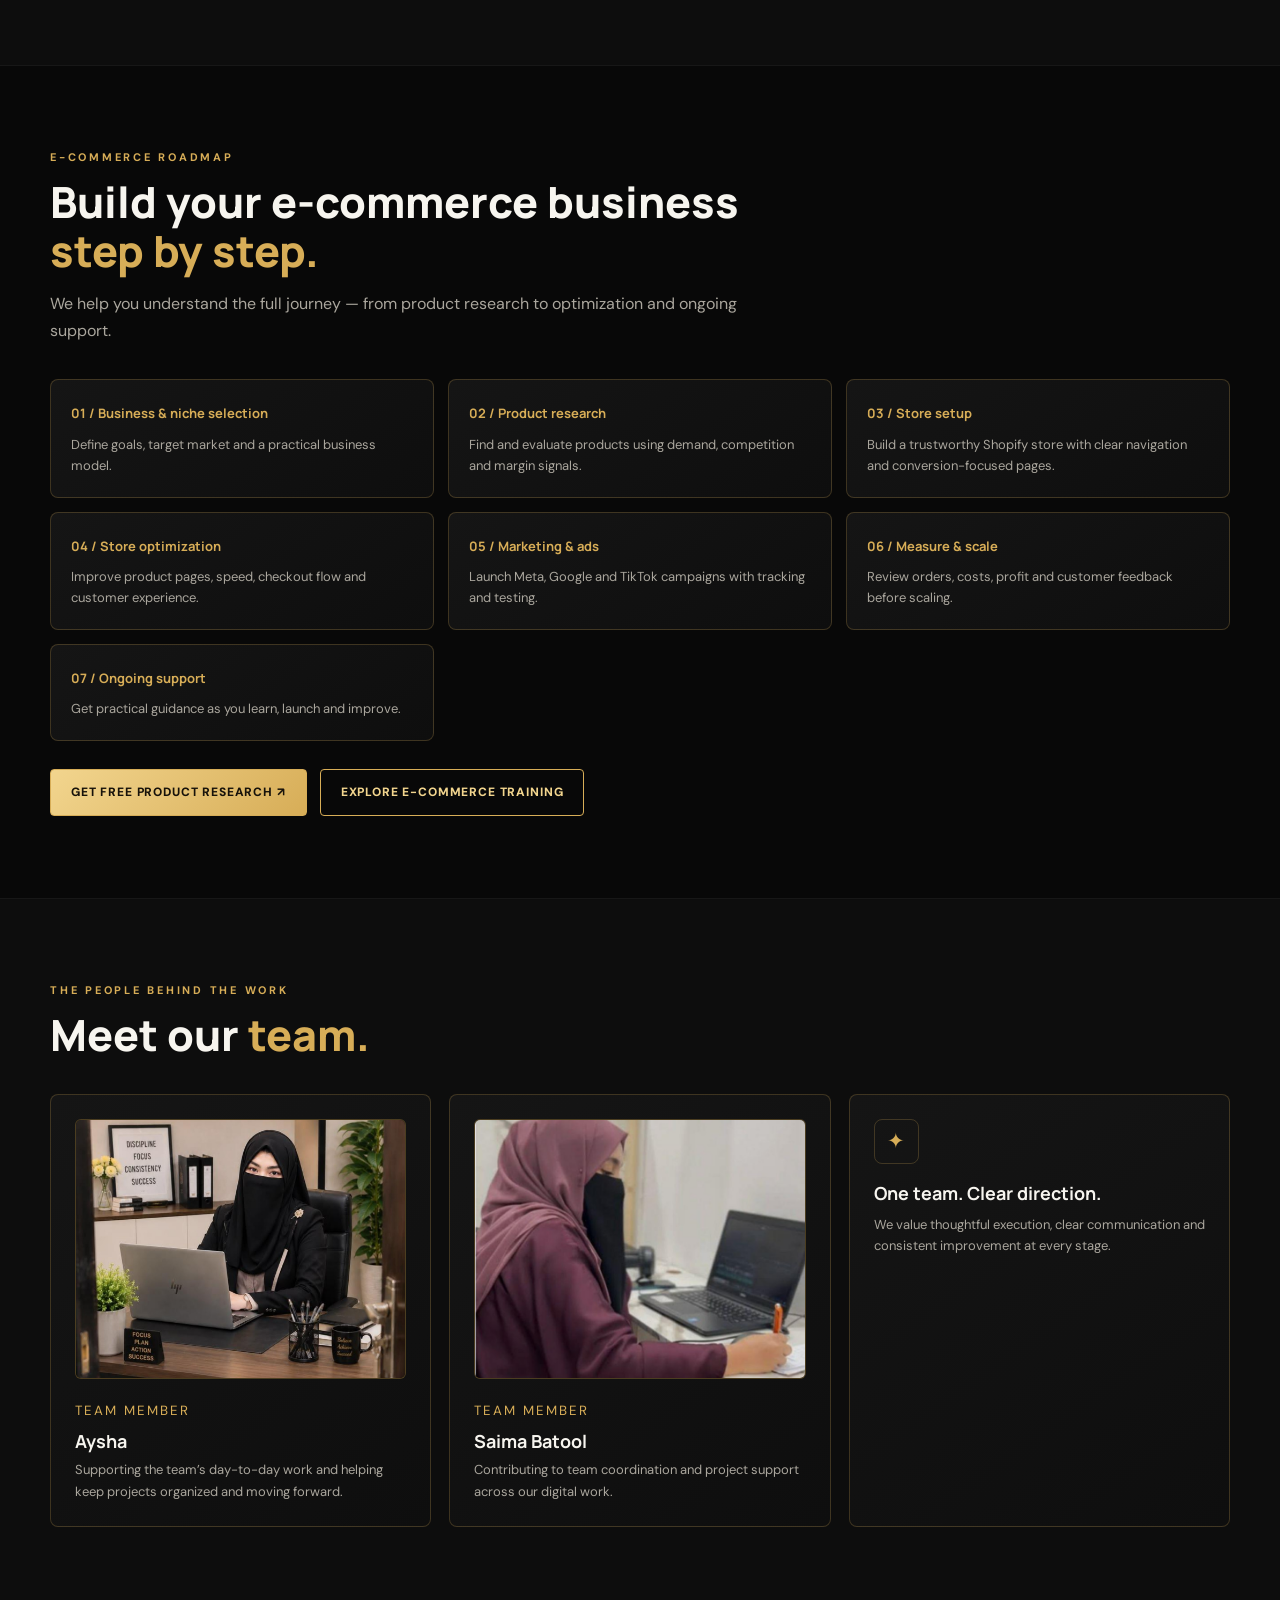
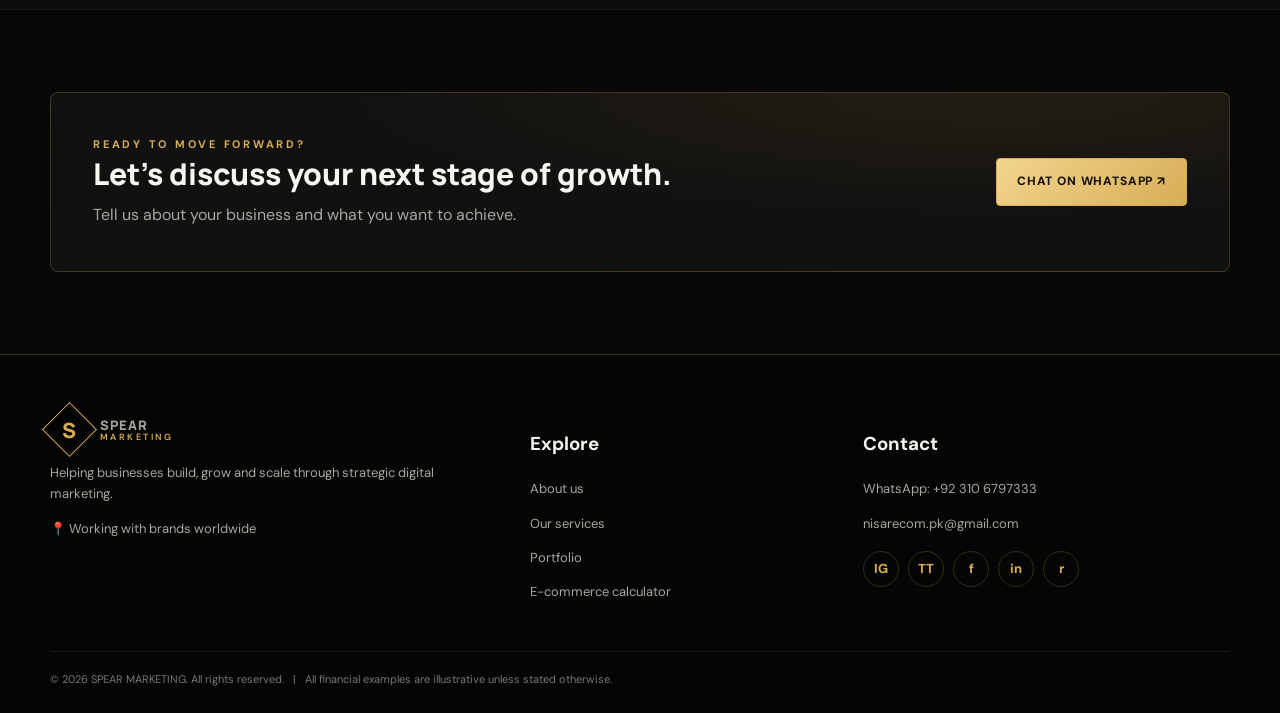
==== commit bbbc5d0a: "Update ROAS values in index.html" ====
--- a/index.html
+++ b/index.html
@@ -25,35 +25,35 @@
         <span class="result-platform">META ADS</span>
         <h3>PKR 2 Crore</h3>
         <p>Sales Generated · 3 Months</p>
-        <b>4x+ ROAS</b>
+        <b>3.4x+ ROAS</b>
       </div>
 
       <div class="result-card">
         <span class="result-platform">META ADS</span>
         <h3>PKR 80 Lakh</h3>
         <p>Sales Generated · 2.5 Months</p>
-        <b>4x+ ROAS</b>
+        <b>5x+ ROAS</b>
       </div>
 
       <div class="result-card">
         <span class="result-platform">META ADS</span>
         <h3>PKR 1.5 Crore</h3>
         <p>Sales Generated · 1 Month</p>
-        <b>4x+ ROAS</b>
+        <b>4.8x+ ROAS</b>
       </div>
 
       <div class="result-card">
         <span class="result-platform">GOOGLE ADS</span>
         <h3>PKR 4 Crore</h3>
         <p>Sales Generated · 4 Months</p>
-        <b>4x+ ROAS</b>
+        <b>6.2x+ ROAS</b>
       </div>
 
       <div class="result-card">
         <span class="result-platform">SHOPIFY UAE</span>
         <h3>PKR 3.7 Crore</h3>
         <p>Store Sales · 2 Months</p>
-        <b>4x+ ROAS</b>
+        <b>5.9x+ ROAS</b>
       </div>
     </div>
 
--- a/styles.css
+++ b/styles.css
@@ -4,4 +4,122 @@
 *{box-sizing:border-box}html{scroll-behavior:smooth}body{margin:0;background:var(--bg);color:var(--white);font-family:'DM Sans',sans-serif;line-height:1.65}a{color:inherit;text-decoration:none}img{max-width:100%;display:block}.wrap{width:min(var(--max),calc(100% - 40px));margin:auto}.topline{border-bottom:1px solid var(--line);font-size:12px;color:var(--gold2);letter-spacing:.15em;text-align:center;padding:9px}.nav{position:sticky;top:0;z-index:20;background:rgba(8,8,8,.94);backdrop-filter:blur(16px);border-bottom:1px solid var(--line)}.navin{height:82px;display:flex;align-items:center;justify-content:space-between;gap:20px}.brand{display:flex;align-items:center;gap:11px;font:800 22px Manrope;letter-spacing:.08em}.brandmark{width:39px;height:39px;border:1px solid var(--gold);color:var(--gold);display:grid;place-items:center;transform:rotate(45deg);font:800 21px Manrope}.brandmark span{transform:rotate(-45deg)}.brand small{display:block;color:var(--gold);font:600 9px 'DM Sans';letter-spacing:.27em;margin-top:-3px}.links{display:flex;gap:25px;align-items:center;font-size:13px;color:#d5d0c6}.links a:hover,.links a.active{color:var(--gold)}.btn{display:inline-flex;align-items:center;justify-content:center;gap:9px;padding:13px 20px;border-radius:4px;background:linear-gradient(135deg,var(--gold2),var(--gold));color:#17120a;font-weight:800;font-size:12px;letter-spacing:.07em;text-transform:uppercase;border:1px solid var(--gold);transition:.2s}.btn:hover{transform:translateY(-2px);box-shadow:0 10px 28px #d7ad5733}.btn.outline{background:transparent;color:var(--gold2)}.hero{padding:86px 0 70px;position:relative;overflow:hidden;background:radial-gradient(ellipse at 78% 45%,#7c5a202b,transparent 38%),linear-gradient(110deg,#080808 45%,#151109)}.hero:after{content:"";position:absolute;right:-180px;top:-180px;width:540px;height:540px;border:1px solid #d7ad5722;transform:rotate(45deg);pointer-events:none}.eyebrow{color:var(--gold);font-size:11px;letter-spacing:.25em;text-transform:uppercase;font-weight:700}.hero-grid{display:grid;grid-template-columns:1.1fr .9fr;gap:50px;align-items:center}.hero h1{font:800 clamp(40px,6vw,70px)/1.08 Manrope;margin:18px 0}.hero h1 em{font-style:normal;color:var(--gold)}.lead{max-width:620px;color:#c3bfb6;font-size:17px}.actions{display:flex;gap:13px;flex-wrap:wrap;margin-top:28px}.hero-card{border:1px solid var(--line);padding:14px;border-radius:8px;background:linear-gradient(145deg,#211b10,#101010);box-shadow:0 25px 80px #000}.hero-art{min-height:360px;border:1px solid #d7ad5744;border-radius:6px;display:grid;place-items:center;position:relative;background:radial-gradient(circle,#60481d55,transparent 55%),#0d0c0a}.hero-art .bigmark{font:800 150px Manrope;color:#d7ad5720;letter-spacing:-.1em}.hero-art .orbit{position:absolute;inset:13%;border:1px solid #d7ad5755;border-radius:50%;transform:rotate(-25deg)}.hero-art .orbit.two{inset:23%;transform:rotate(35deg)}.hero-stat{position:absolute;bottom:22px;left:22px;right:22px;display:flex;justify-content:space-between;gap:10px}.hero-stat div{background:#080808d9;border:1px solid var(--line);padding:12px 14px;flex:1}.hero-stat b{display:block;color:var(--gold);font:800 22px Manrope}.hero-stat span{font-size:10px;color:var(--muted);letter-spacing:.08em;text-transform:uppercase}.section{padding:82px 0}.section.alt{background:#0d0d0d;border-block:1px solid #ffffff0b}.section-head{max-width:720px;margin-bottom:35px}.section-head h2{font:800 clamp(28px,4vw,43px)/1.15 Manrope;margin:10px 0}.section-head p{color:var(--muted)}.gold{color:var(--gold)}.grid{display:grid;gap:18px}.grid.cols3{grid-template-columns:repeat(3,1fr)}.grid.cols4{grid-template-columns:repeat(4,1fr)}.card{background:linear-gradient(145deg,#151515,#0e0e0e);border:1px solid var(--line);border-radius:8px;padding:24px;transition:.25s}.card:hover{transform:translateY(-4px);border-color:#d7ad5790}.iconbox{width:45px;height:45px;border-radius:8px;border:1px solid var(--line);display:grid;place-items:center;color:var(--gold);font-size:21px;margin-bottom:17px}.card h3{font:700 18px Manrope;margin:0 0 9px}.card p{font-size:13px;color:var(--muted);margin:0}.split{display:grid;grid-template-columns:.85fr 1.15fr;gap:55px;align-items:center}.ceo-photo{min-height:470px;background:linear-gradient(145deg,#2a2112,#111);border:1px solid var(--line);border-radius:8px;overflow:hidden;display:grid;place-items:center}.ceo-photo img,.team-photo img{width:100%;height:100%;object-fit:cover}.photo-placeholder{width:100%;height:100%;min-height:300px;display:grid;place-items:center;color:var(--gold);background:linear-gradient(145deg,#302515,#111);font:700 13px Manrope;letter-spacing:.1em;text-align:center;padding:25px}.bullets{display:grid;gap:12px;margin:24px 0}.bullets div:before{content:"✓";color:var(--gold);font-weight:800;margin-right:12px}.service-card{min-height:220px}.service-card .tag{display:inline-block;margin-top:18px;color:var(--gold);font-size:10px;letter-spacing:.14em;text-transform:uppercase}.platforms{display:flex;gap:10px;flex-wrap:wrap;margin-top:20px}.platform{padding:8px 12px;border:1px solid var(--line);border-radius:4px;color:var(--gold2);font-size:12px}.countries{display:grid;grid-template-columns:repeat(4,1fr);gap:12px}.country{padding:19px;border:1px solid var(--line);background:#101010;border-radius:6px;text-align:center}.country b{display:block;font:700 15px Manrope}.country span{font-size:10px;color:var(--muted);letter-spacing:.13em}.process{counter-reset:step}.process .card{position:relative;padding-top:58px}.process .card:before{counter-increment:step;content:"0" counter(step);position:absolute;top:20px;color:var(--gold);font:800 20px Manrope}.roadmap{display:grid;grid-template-columns:repeat(3,1fr);gap:14px}.roadmap .card{padding:20px}.roadmap b{color:var(--gold);font:700 13px Manrope}.roadmap p{margin-top:7px}.team-photo{height:260px;border-radius:6px;overflow:hidden;border:1px solid var(--line);margin-bottom:18px;background:#211b10}.team-card small{color:var(--gold);letter-spacing:.15em;text-transform:uppercase}.team-card h3{margin:6px 0}.cta{padding:42px;border:1px solid var(--line);background:radial-gradient(ellipse at 80% 0%,#795a202e,transparent 50%),#111;border-radius:8px;display:flex;justify-content:space-between;align-items:center;gap:25px}.cta h2{font:800 30px Manrope;margin:0 0 8px}.footer{padding:55px 0 25px;background:#050505;border-top:1px solid var(--line)}.footer-grid{display:grid;grid-template-columns:1.2fr .8fr 1fr;gap:40px}.footer p,.footer a{color:var(--muted);font-size:13px}.socials{display:flex;gap:9px;margin-top:17px}.social{width:36px;height:36px;border:1px solid var(--line);border-radius:50%;display:grid;place-items:center;color:var(--gold)!important;font-weight:800}.social:hover{background:var(--gold);color:#111!important}.footbottom{border-top:1px solid #ffffff12;margin-top:35px;padding-top:18px;color:#777;font-size:11px}.pagehero{padding:65px 0;background:radial-gradient(ellipse at 80%,#7c5a202b,transparent 50%),#0c0b09;border-bottom:1px solid var(--line)}.pagehero h1{font:800 clamp(36px,5vw,54px) Manrope;margin:10px 0}.calc-layout{display:grid;grid-template-columns:1fr 1fr;gap:20px}.field{margin:13px 0}.field label{display:block;font-size:12px;color:#c7c0b3;margin-bottom:6px}.field input,.field select{width:100%;padding:13px;background:#080808;border:1px solid var(--line);border-radius:5px;color:white;font:500 15px 'DM Sans'}.result{border:1px solid var(--line);border-radius:8px;padding:24px;background:linear-gradient(145deg,#1b160d,#101010)}.big-result{font:800 42px Manrope;color:var(--gold);margin:4px 0 18px}.resultrow{display:flex;justify-content:space-between;border-top:1px solid #ffffff12;padding:11px 0;font-size:13px;color:#c8c1b5}.resultrow b{color:white}.note{font-size:11px;color:#8f887c}.mobile-toggle{display:none}
 @media(max-width:850px){.links{display:none;position:absolute;top:82px;left:0;right:0;background:#090909;padding:20px;flex-direction:column;border-bottom:1px solid var(--line)}.links.open{display:flex}.mobile-toggle{display:block;background:none;border:1px solid var(--line);color:var(--gold);padding:8px 12px}.nav .navcta{display:none}.hero-grid,.split,.calc-layout{grid-template-columns:1fr}.hero{padding:55px 0}.hero-art{min-height:300px}.grid.cols3{grid-template-columns:repeat(2,1fr)}.grid.cols4{grid-template-columns:repeat(2,1fr)}.countries{grid-template-columns:repeat(2,1fr)}.roadmap{grid-template-columns:repeat(2,1fr)}.footer-grid{grid-template-columns:1fr 1fr}.cta{display:block}.cta .btn{margin-top:20px}}
 @media(max-width:540px){.wrap{width:min(100% - 28px,var(--max))}.navin{height:70px}.brand{font-size:18px}.links{top:70px}.hero h1{font-size:42px}.grid.cols3,.grid.cols4,.roadmap,.footer-grid{grid-template-columns:1fr}.section{padding:58px 0}.hero-stat{left:12px;right:12px;bottom:12px}.hero-stat div{padding:9px}.hero-stat b{font-size:17px}.hero-art{min-height:260px}.cta{padding:25px}.cta h2{font-size:25px}}
-.whatsapp-float{position:fixed;right:20px;bottom:20px;z-index:30;width:54px;height:54px;border-radius:50%;background:#1fbf69;color:#fff;display:grid;place-items:center;font-weight:800;box-shadow:0 8px 25px #0008;border:2px solid #fff3}+.whatsapp-float{position:fixed;right:20px;bottom:20px;z-index:30;width:54px;height:54px;border-radius:50%;background:#1fbf69;color:#fff;display:grid;place-items:center;font-weight:800;box-shadow:0 8px 25px #0008;border:2px solid #fff3}
+
+/* SPEAR MARKETING - CLIENT RESULTS */
+
+.results-section {
+  background: #080808;
+  color: #ffffff;
+  padding: 90px 6%;
+}
+
+.results-section .wrap {
+  max-width: 1200px;
+  margin: auto;
+}
+
+.results-section .section-head {
+  text-align: center;
+  margin-bottom: 45px;
+}
+
+.results-section .eyebrow {
+  color: #d4af37;
+  letter-spacing: 4px;
+  font-size: 12px;
+  font-weight: 700;
+  margin-bottom: 15px;
+}
+
+.results-section h2 {
+  font-size: clamp(30px, 5vw, 48px);
+  margin-bottom: 15px;
+  color: #ffffff;
+}
+
+.results-section .gold {
+  color: #d4af37;
+}
+
+.results-section .section-head p {
+  color: #b5b5b5;
+  font-size: 15px;
+  line-height: 1.7;
+}
+
+.results-grid {
+  display: grid;
+  grid-template-columns: repeat(3, minmax(0, 1fr));
+  gap: 22px;
+}
+
+.result-card {
+  background: linear-gradient(145deg, #191919, #0d0d0d);
+  border: 1px solid rgba(212, 175, 55, 0.35);
+  border-radius: 14px;
+  padding: 32px 24px;
+  transition: 0.3s ease;
+}
+
+.result-card:hover {
+  border-color: #d4af37;
+  transform: translateY(-5px);
+}
+
+.result-platform {
+  color: #d4af37;
+  font-size: 12px;
+  font-weight: 700;
+  letter-spacing: 2px;
+}
+
+.result-card h3 {
+  color: #e3c46b;
+  font-size: clamp(25px, 3vw, 34px);
+  margin: 22px 0 12px;
+}
+
+.result-card p {
+  color: #c0c0c0;
+  font-size: 14px;
+  line-height: 1.6;
+}
+
+.result-card b {
+  display: inline-block;
+  color: #d4af37;
+  border: 1px solid rgba(212, 175, 55, 0.4);
+  border-radius: 30px;
+  padding: 7px 13px;
+  margin-top: 15px;
+  font-size: 12px;
+}
+
+.results-note {
+  color: #888888;
+  font-size: 12px;
+  text-align: center;
+  margin-top: 30px;
+  line-height: 1.6;
+}
+
+@media (max-width: 850px) {
+  .results-grid {
+    grid-template-columns: repeat(2, minmax(0, 1fr));
+  }
+}
+
+@media (max-width: 550px) {
+  .results-section {
+    padding: 65px 5%;
+  }
+
+  .results-grid {
+    grid-template-columns: 1fr;
+  }
+
+  .result-card {
+    padding: 27px 22px;
+  }
+}
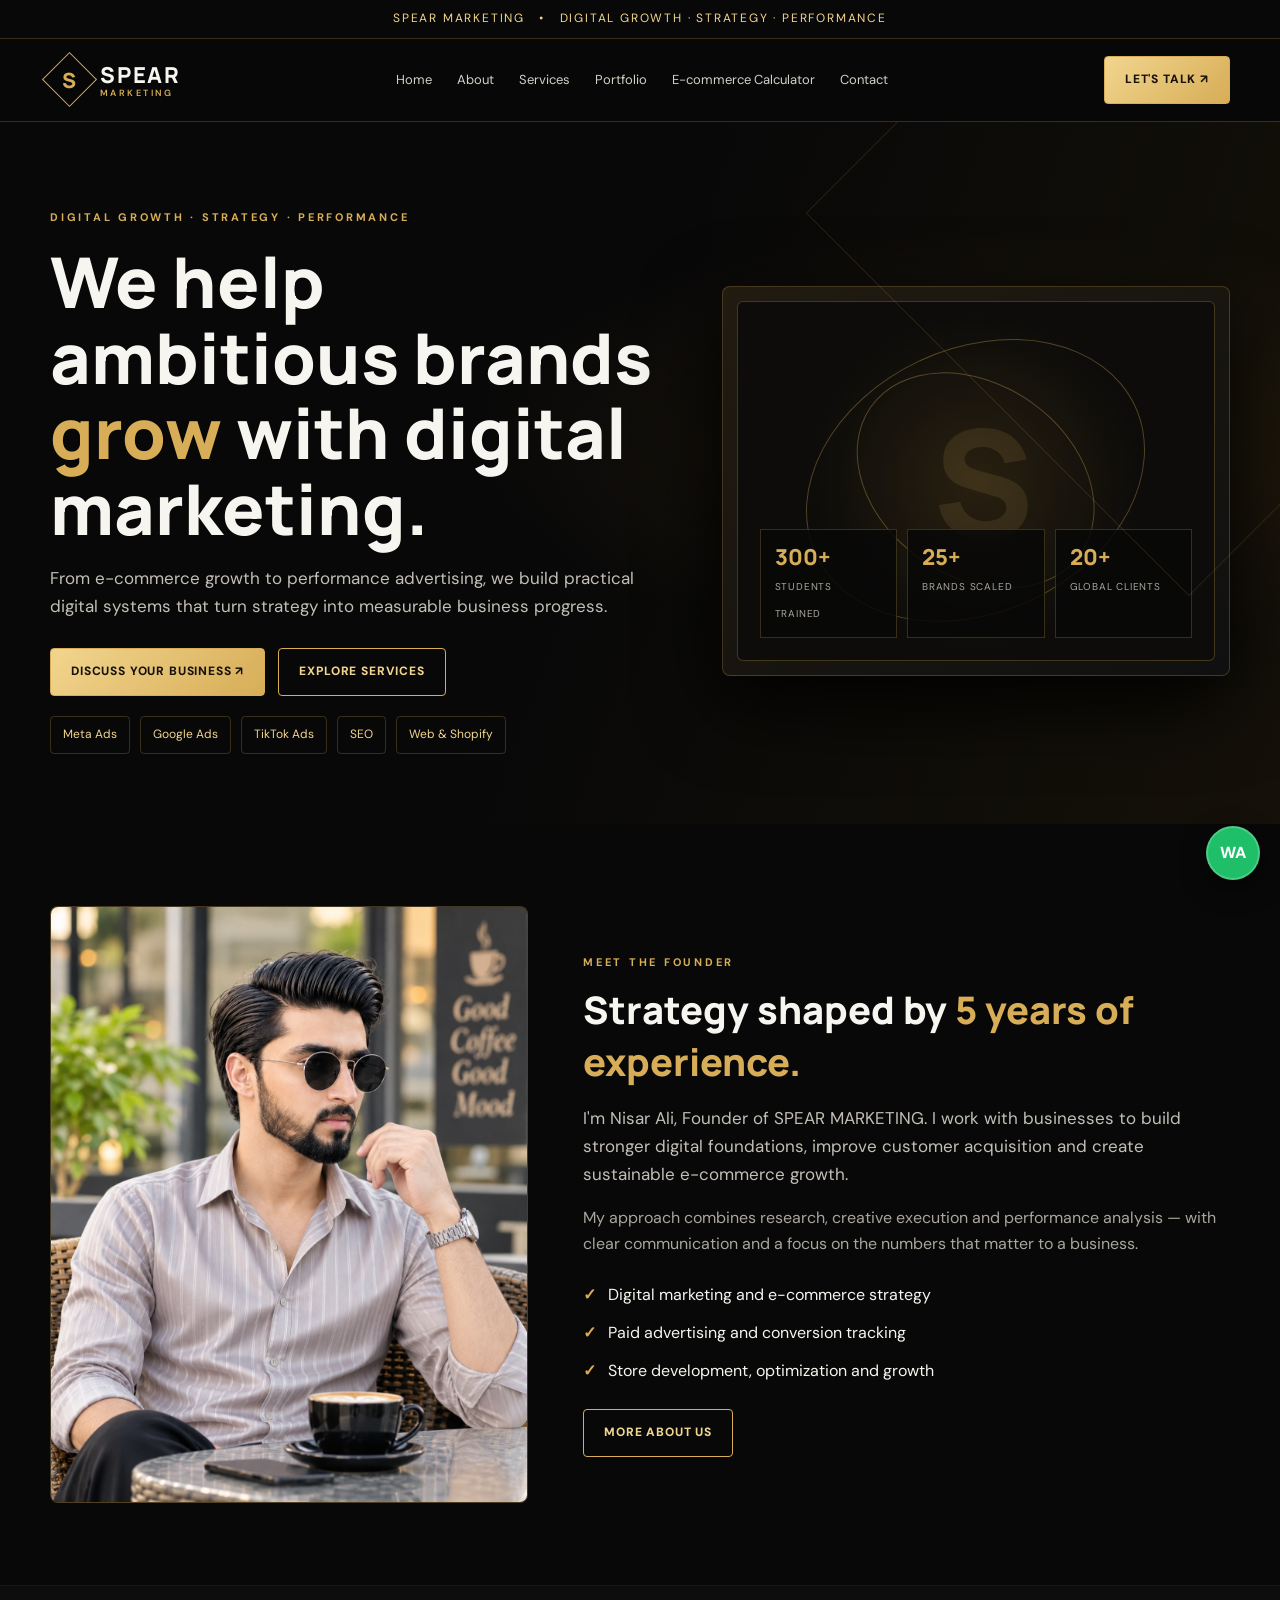
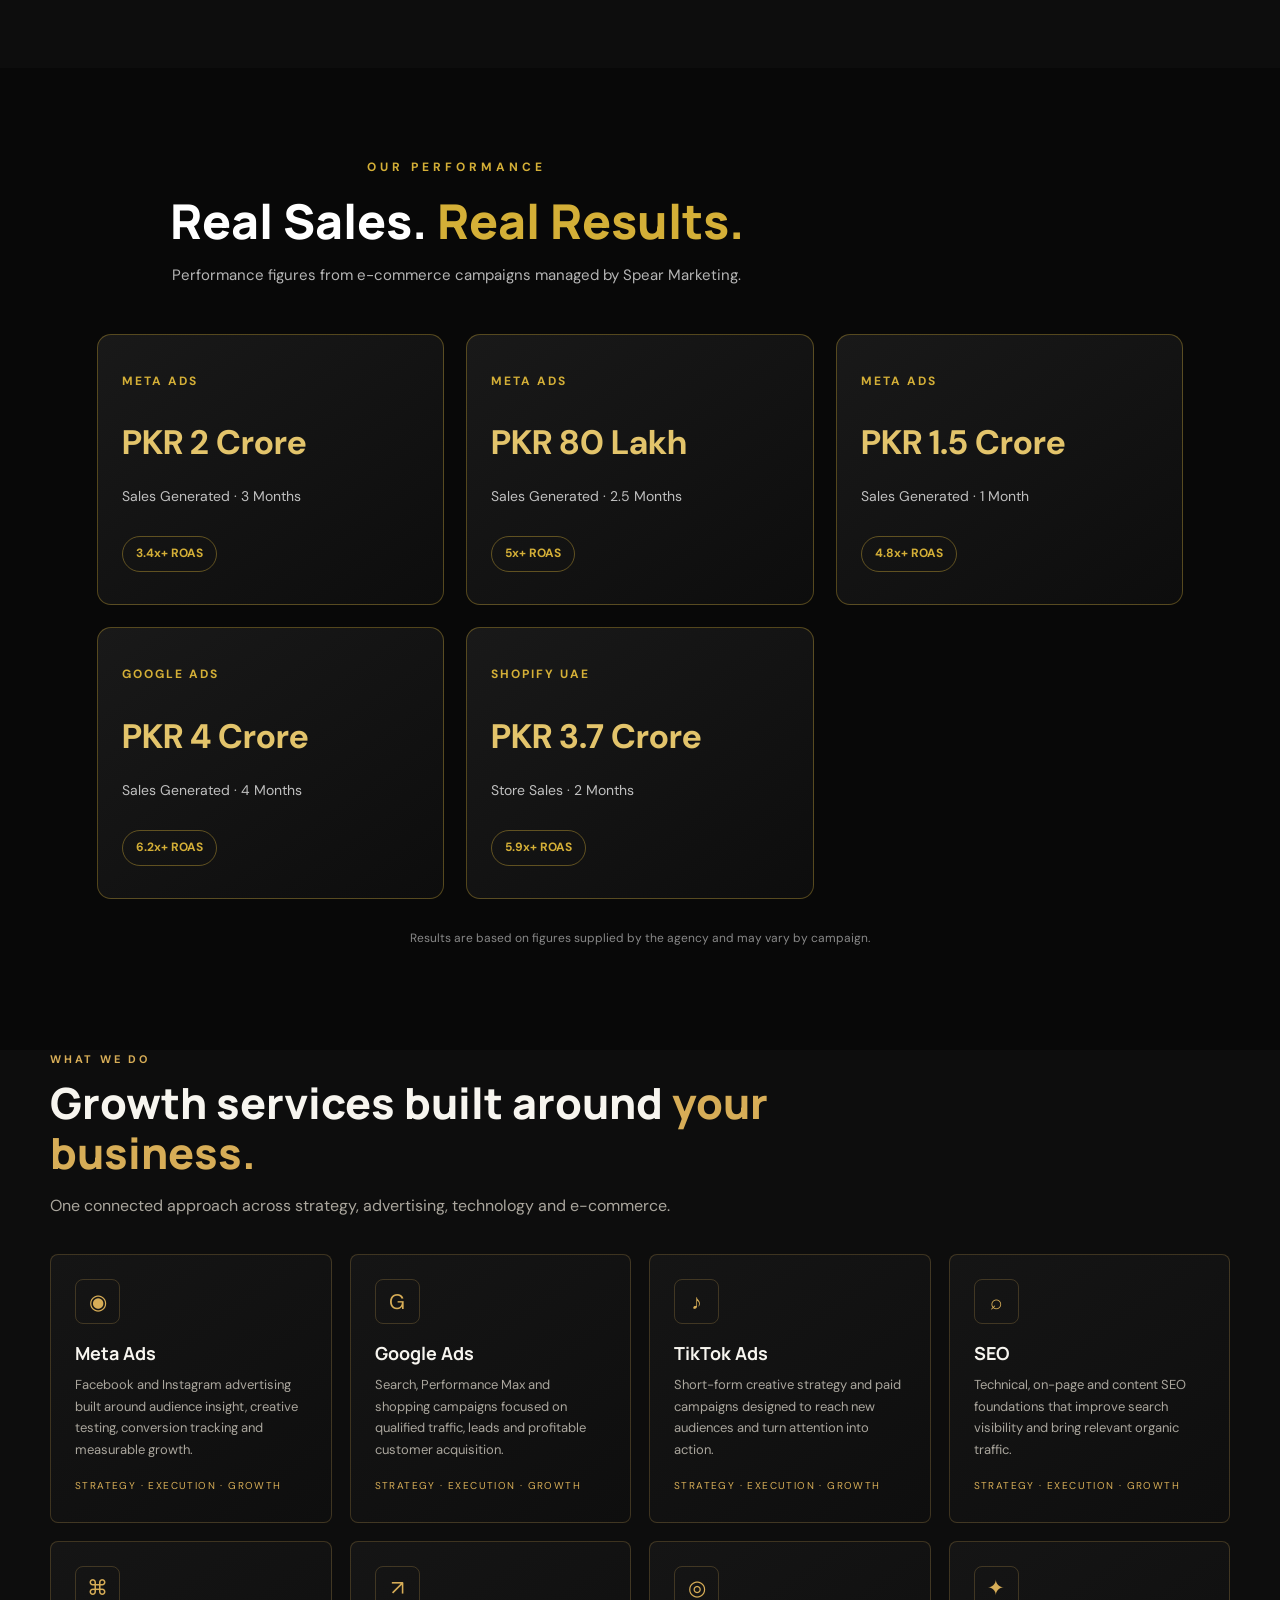
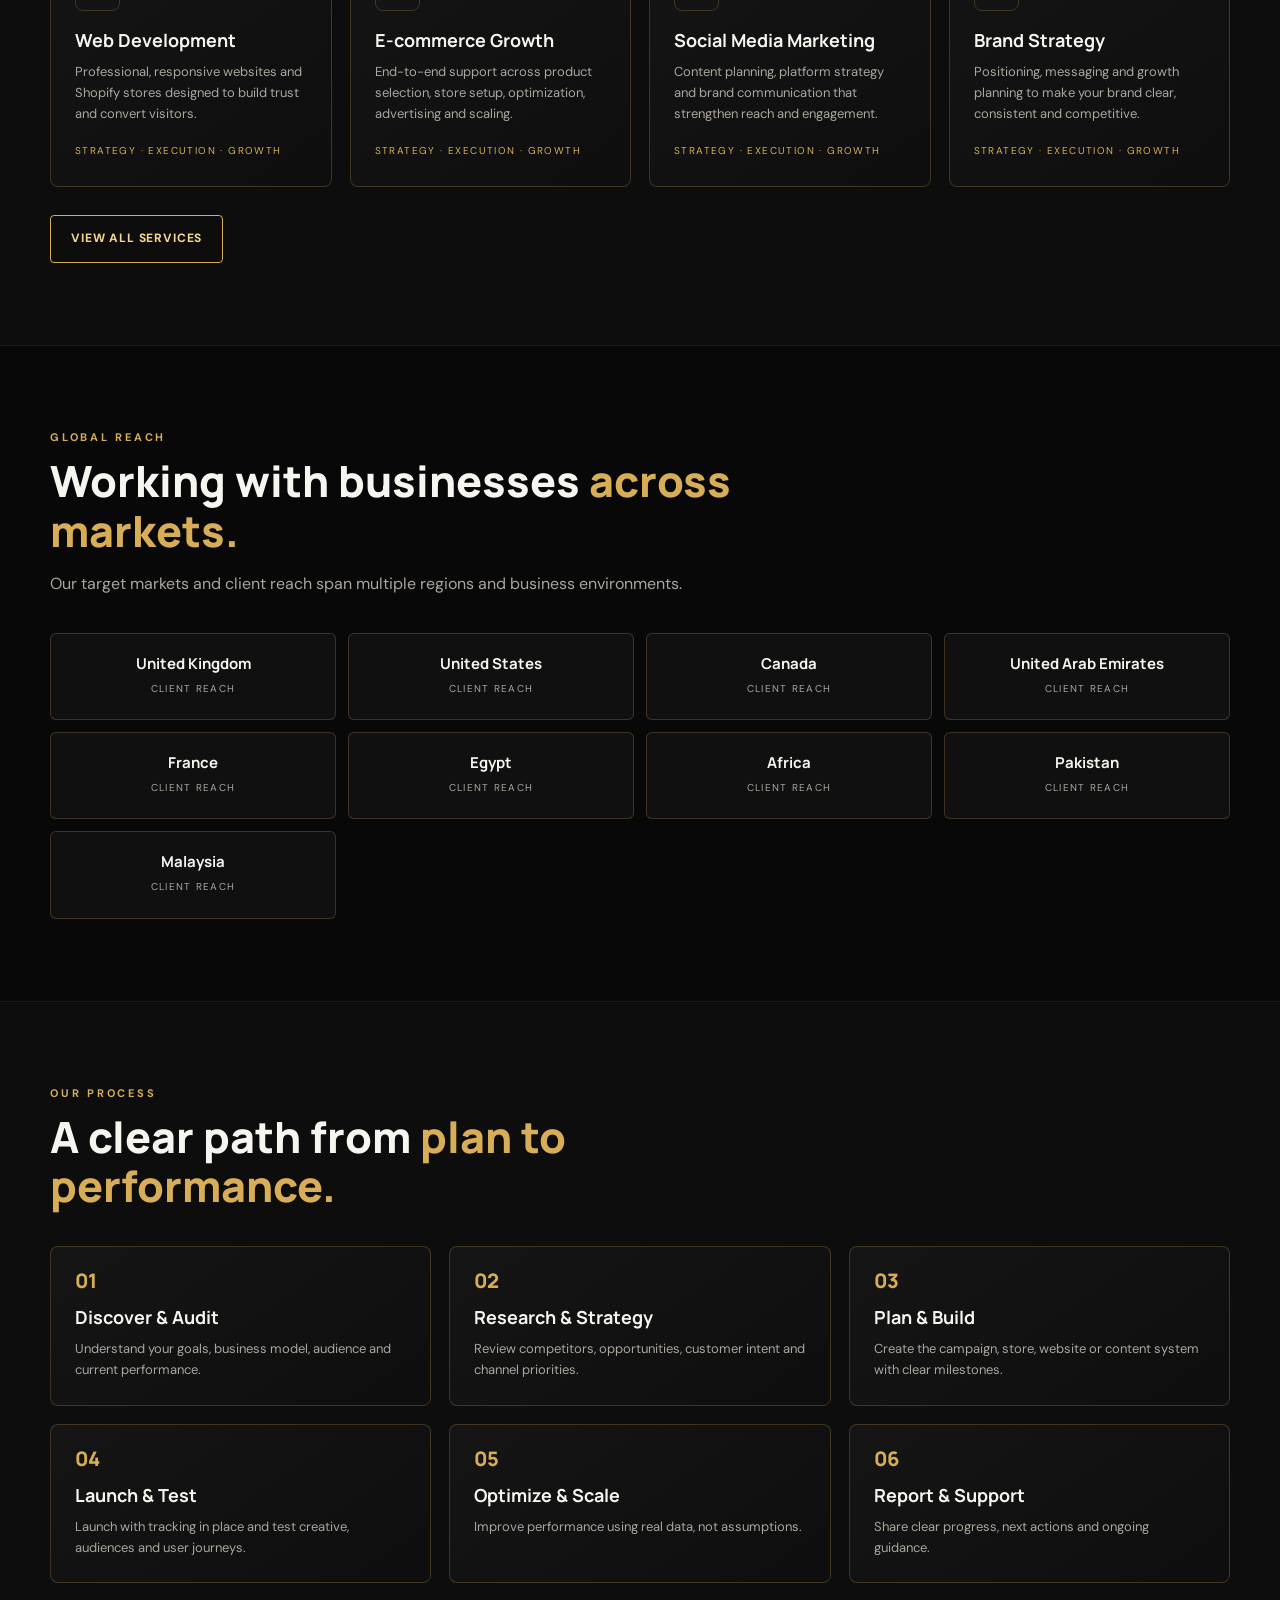
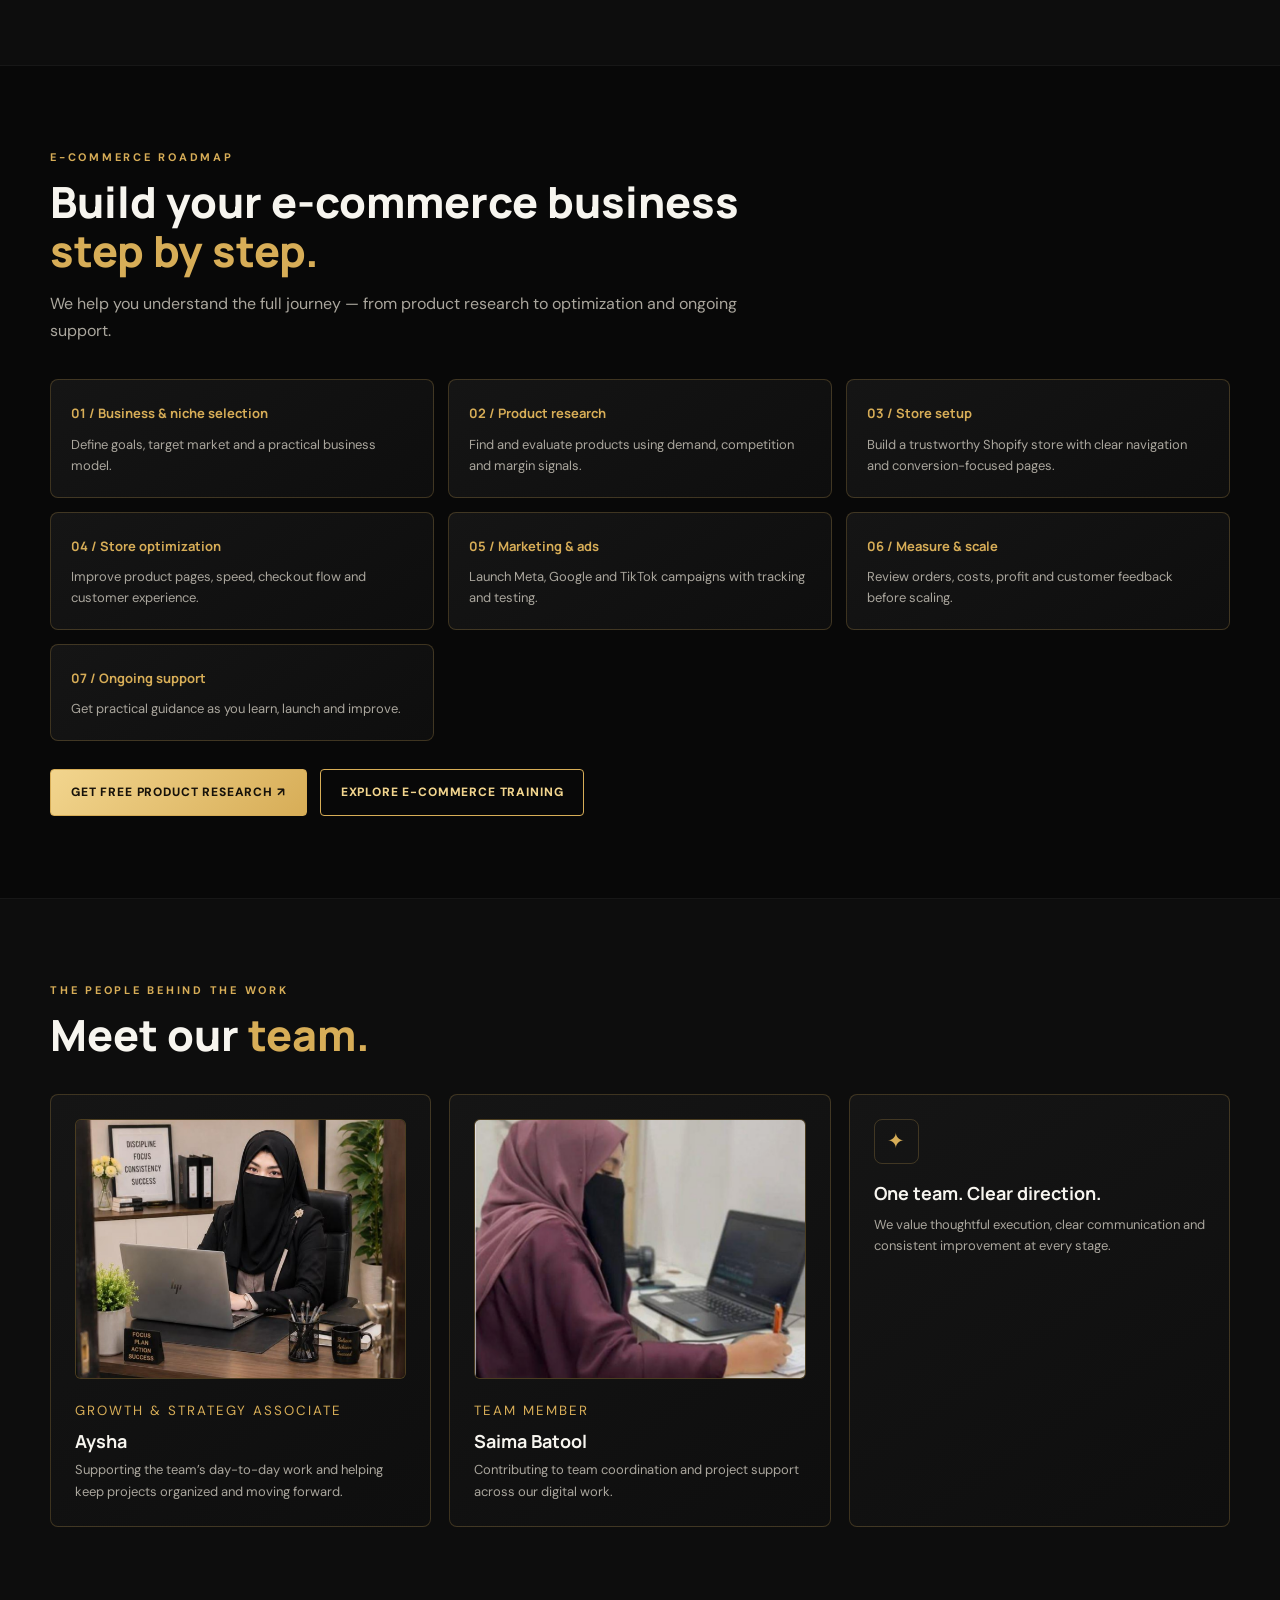
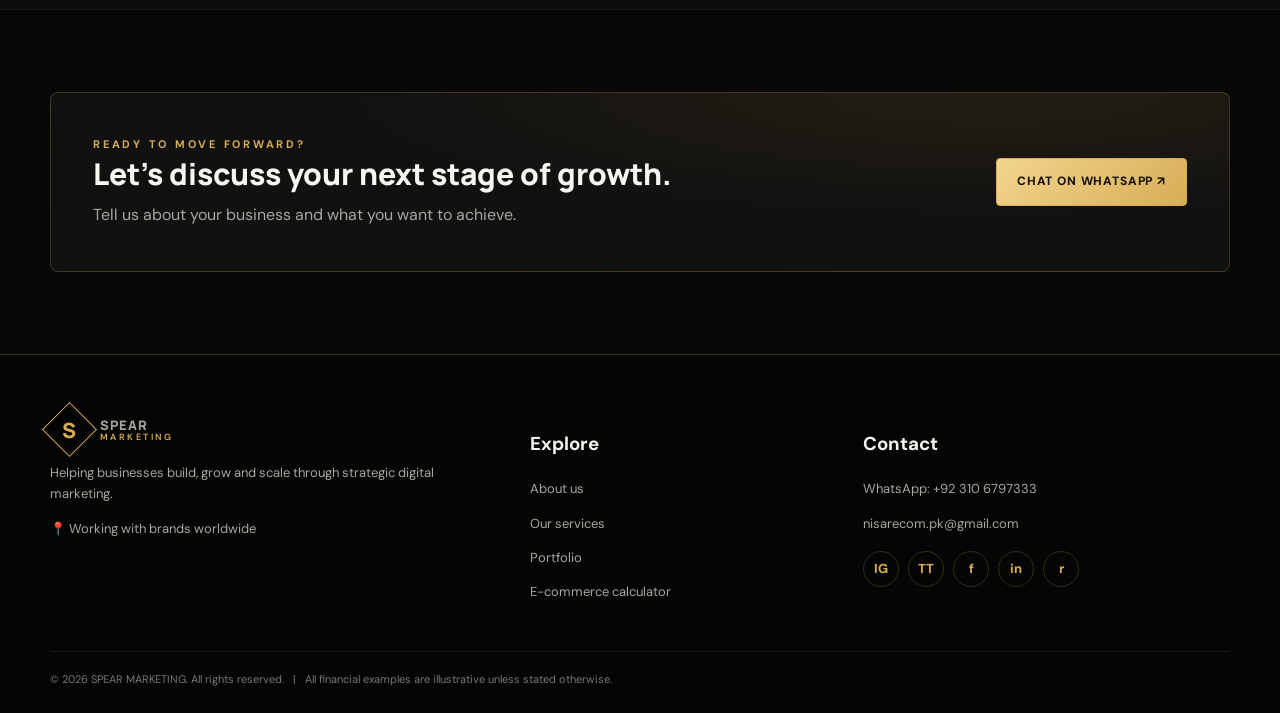
==== commit d256006c: "Update team section with new roles and descriptions" ====
--- a/index.html
+++ b/index.html
@@ -66,7 +66,7 @@
 <section class="section"><div class="wrap"><div class="section-head"><div class="eyebrow">Global reach</div><h2>Working with businesses <span class="gold">across markets.</span></h2><p>Our target markets and client reach span multiple regions and business environments.</p></div><div class="countries"><div class="country"><b>United Kingdom</b><span>CLIENT REACH</span></div><div class="country"><b>United States</b><span>CLIENT REACH</span></div><div class="country"><b>Canada</b><span>CLIENT REACH</span></div><div class="country"><b>United Arab Emirates</b><span>CLIENT REACH</span></div><div class="country"><b>France</b><span>CLIENT REACH</span></div><div class="country"><b>Egypt</b><span>CLIENT REACH</span></div><div class="country"><b>Africa</b><span>CLIENT REACH</span></div><div class="country"><b>Pakistan</b><span>CLIENT REACH</span></div><div class="country"><b>Malaysia</b><span>CLIENT REACH</span></div></div></div></section>
 <section class="section alt"><div class="wrap"><div class="section-head"><div class="eyebrow">Our process</div><h2>A clear path from <span class="gold">plan to performance.</span></h2></div><div class="grid cols3 process"><article class="card"><h3>Discover & Audit</h3><p>Understand your goals, business model, audience and current performance.</p></article><article class="card"><h3>Research & Strategy</h3><p>Review competitors, opportunities, customer intent and channel priorities.</p></article><article class="card"><h3>Plan & Build</h3><p>Create the campaign, store, website or content system with clear milestones.</p></article><article class="card"><h3>Launch & Test</h3><p>Launch with tracking in place and test creative, audiences and user journeys.</p></article><article class="card"><h3>Optimize & Scale</h3><p>Improve performance using real data, not assumptions.</p></article><article class="card"><h3>Report & Support</h3><p>Share clear progress, next actions and ongoing guidance.</p></article></div></div></section>
 <section class="section"><div class="wrap"><div class="section-head"><div class="eyebrow">E-commerce roadmap</div><h2>Build your e-commerce business <span class="gold">step by step.</span></h2><p>We help you understand the full journey — from product research to optimization and ongoing support.</p></div><div class="roadmap"><article class="card"><b>01 / Business & niche selection</b><p>Define goals, target market and a practical business model.</p></article><article class="card"><b>02 / Product research</b><p>Find and evaluate products using demand, competition and margin signals.</p></article><article class="card"><b>03 / Store setup</b><p>Build a trustworthy Shopify store with clear navigation and conversion-focused pages.</p></article><article class="card"><b>04 / Store optimization</b><p>Improve product pages, speed, checkout flow and customer experience.</p></article><article class="card"><b>05 / Marketing & ads</b><p>Launch Meta, Google and TikTok campaigns with tracking and testing.</p></article><article class="card"><b>06 / Measure & scale</b><p>Review orders, costs, profit and customer feedback before scaling.</p></article><article class="card"><b>07 / Ongoing support</b><p>Get practical guidance as you learn, launch and improve.</p></article></div><div class="actions"><a class="btn" href="https://wa.me/923106797333?text=Hello%20SPEAR%20MARKETING%2C%20I%27d%20like%20to%20discuss%20my%20business." target="_blank">Get Free Product Research ↗</a><a class="btn outline" href="services.html#training">Explore E-commerce Training</a></div></div></section>
-<section class="section alt"><div class="wrap"><div class="section-head"><div class="eyebrow">The people behind the work</div><h2>Meet our <span class="gold">team.</span></h2></div><div class="grid cols3"><article class="card team-card"><div class="team-photo"><img src="team-aysha.jpg" alt="AYSHA · TEAM MEMBER"></div><small>Team member</small><h3>Aysha</h3><p>Supporting the team’s day-to-day work and helping keep projects organized and moving forward.</p></article><article class="card team-card"><div class="team-photo"><img src="team-saima.jpg" alt="SAIMA BATOOL · TEAM MEMBER"></div><small>Team member</small><h3>Saima Batool</h3><p>Contributing to team coordination and project support across our digital work.</p></article><article class="card"><div class="iconbox">✦</div><h3>One team. Clear direction.</h3><p>We value thoughtful execution, clear communication and consistent improvement at every stage.</p></article></div></div></section>
+<section class="section alt"><div class="wrap"><div class="section-head"><div class="eyebrow">The people behind the work</div><h2>Meet our <span class="gold">team.</span></h2></div><div class="grid cols3"><article class="card team-card"><div class="team-photo"><img src="team-aysha.jpg" alt="AYSHA · TEAM MEMBER"></div><small>Growth & Strategy Associate</small><h3>Aysha</h3><p>Supporting the team’s day-to-day work and helping keep projects organized and moving forward.</p></article><article class="card team-card"><div class="team-photo"><img src="team-saima.jpg" alt="SAIMA BATOOL · TEAM MEMBER"></div><small>Team member</small><h3>Saima Batool</h3><p>Contributing to team coordination and project support across our digital work.</p></article><article class="card"><div class="iconbox">✦</div><h3>One team. Clear direction.</h3><p>We value thoughtful execution, clear communication and consistent improvement at every stage.</p></article></div></div></section>
 <section class="section"><div class="wrap"><div class="cta"><div><div class="eyebrow">Ready to move forward?</div><h2>Let's discuss your next stage of growth.</h2><p style="color:var(--muted);margin:0">Tell us about your business and what you want to achieve.</p></div><a class="btn" href="https://wa.me/923106797333?text=Hello%20SPEAR%20MARKETING%2C%20I%27d%20like%20to%20discuss%20my%20business." target="_blank">Chat on WhatsApp ↗</a></div></div></section>
 </main>
 <footer class="footer"><div class="wrap"><div class="footer-grid">
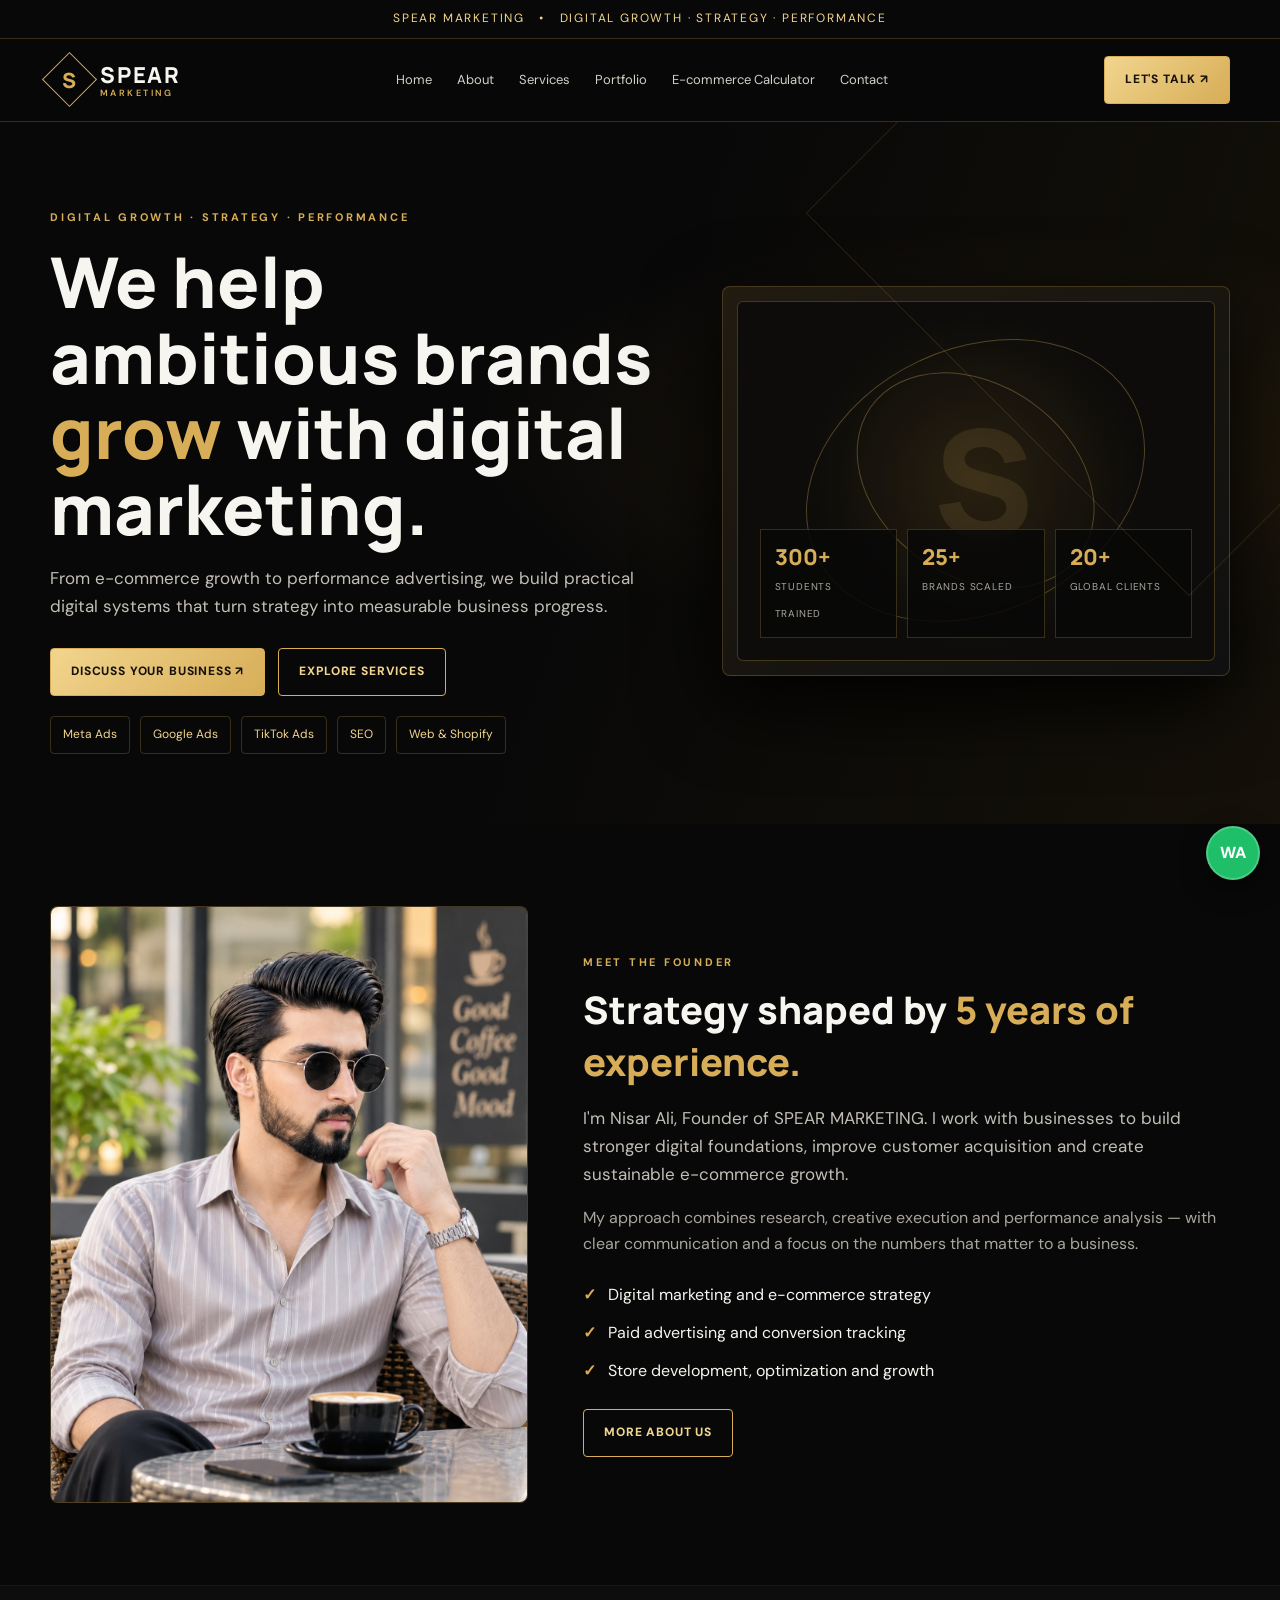
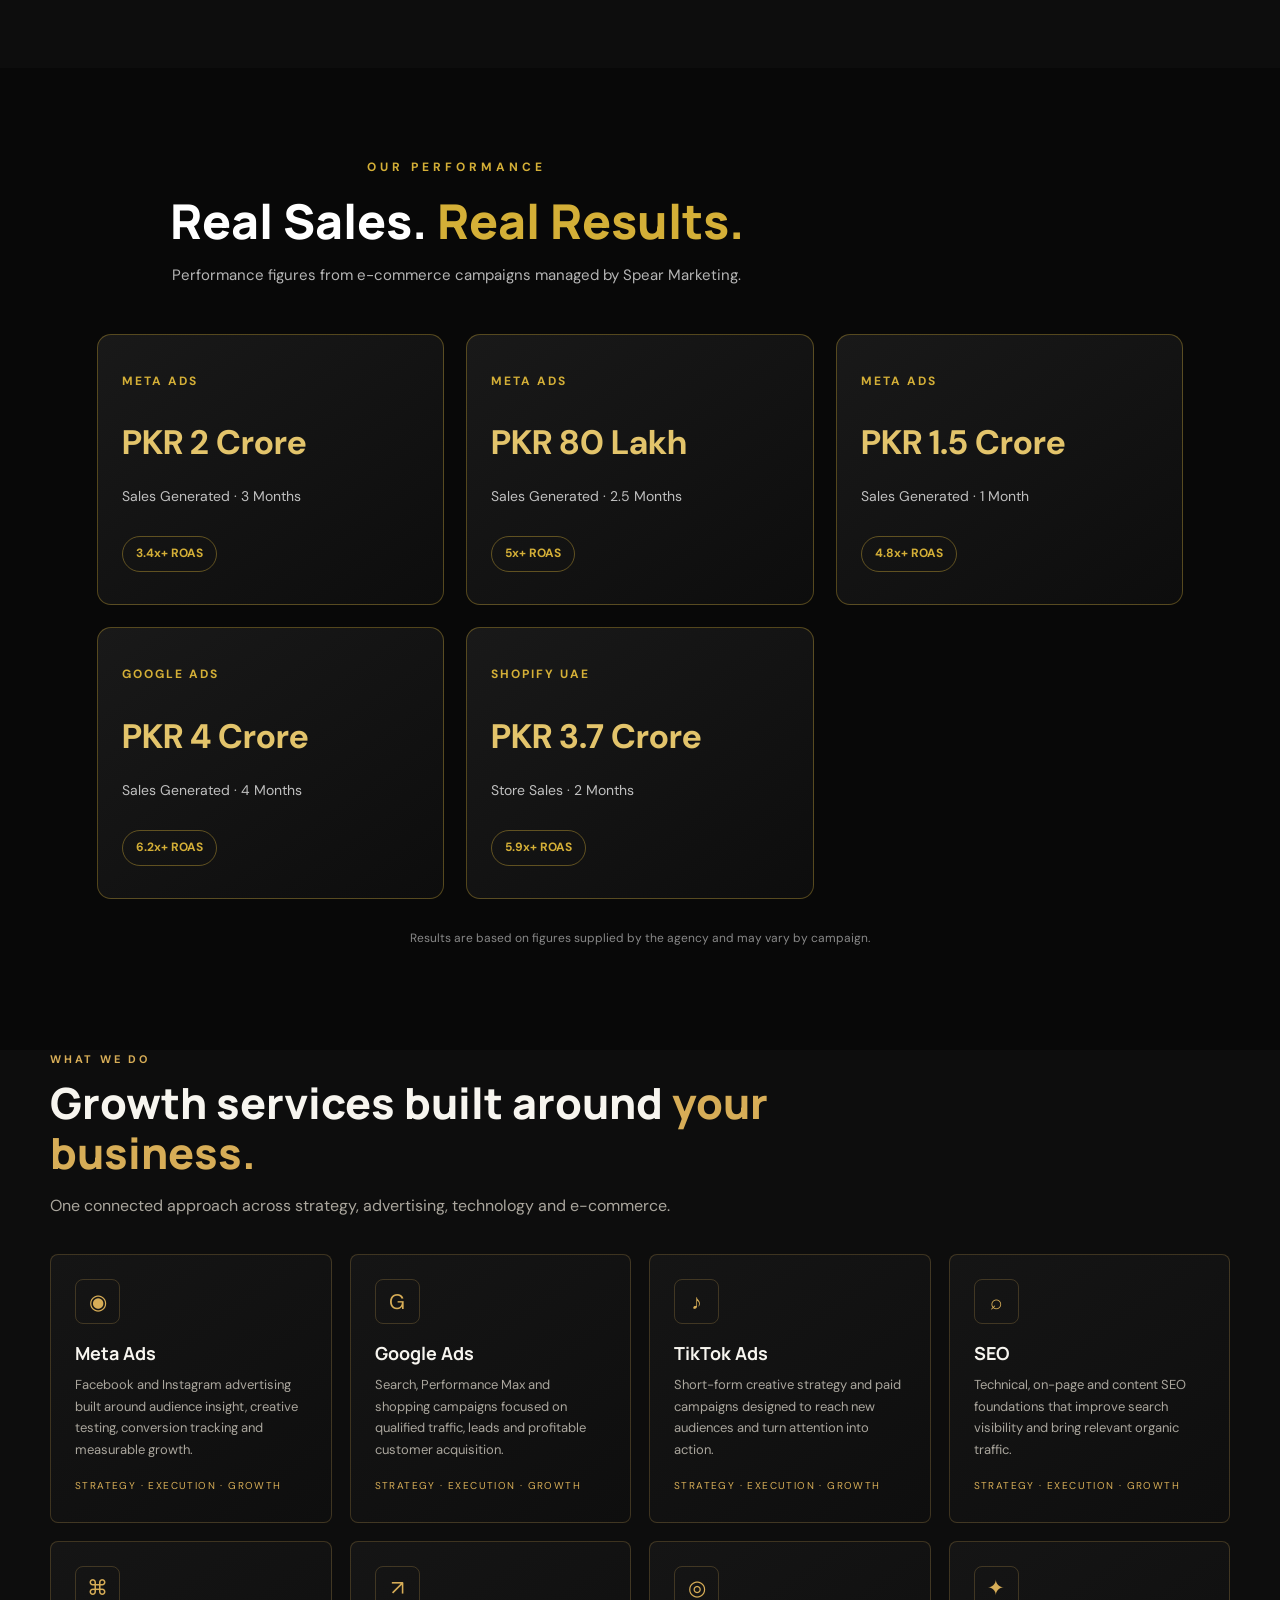
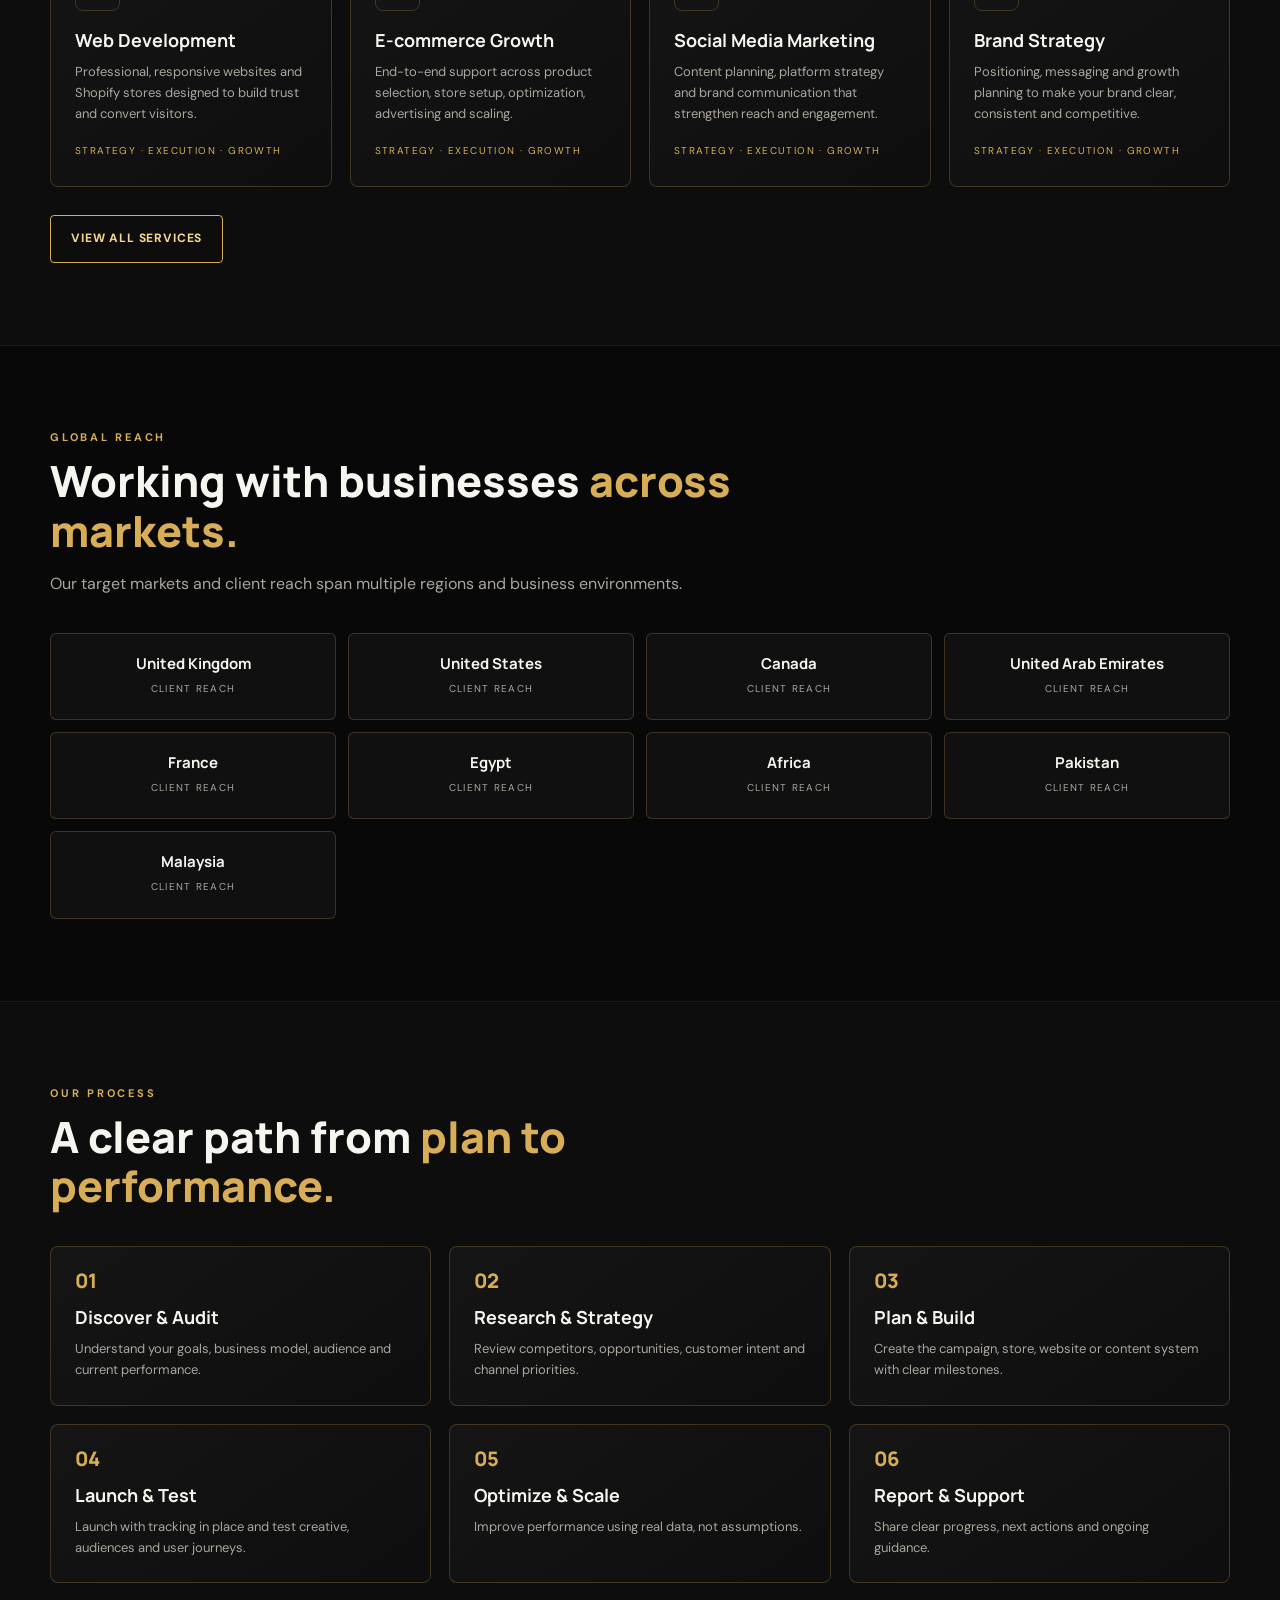
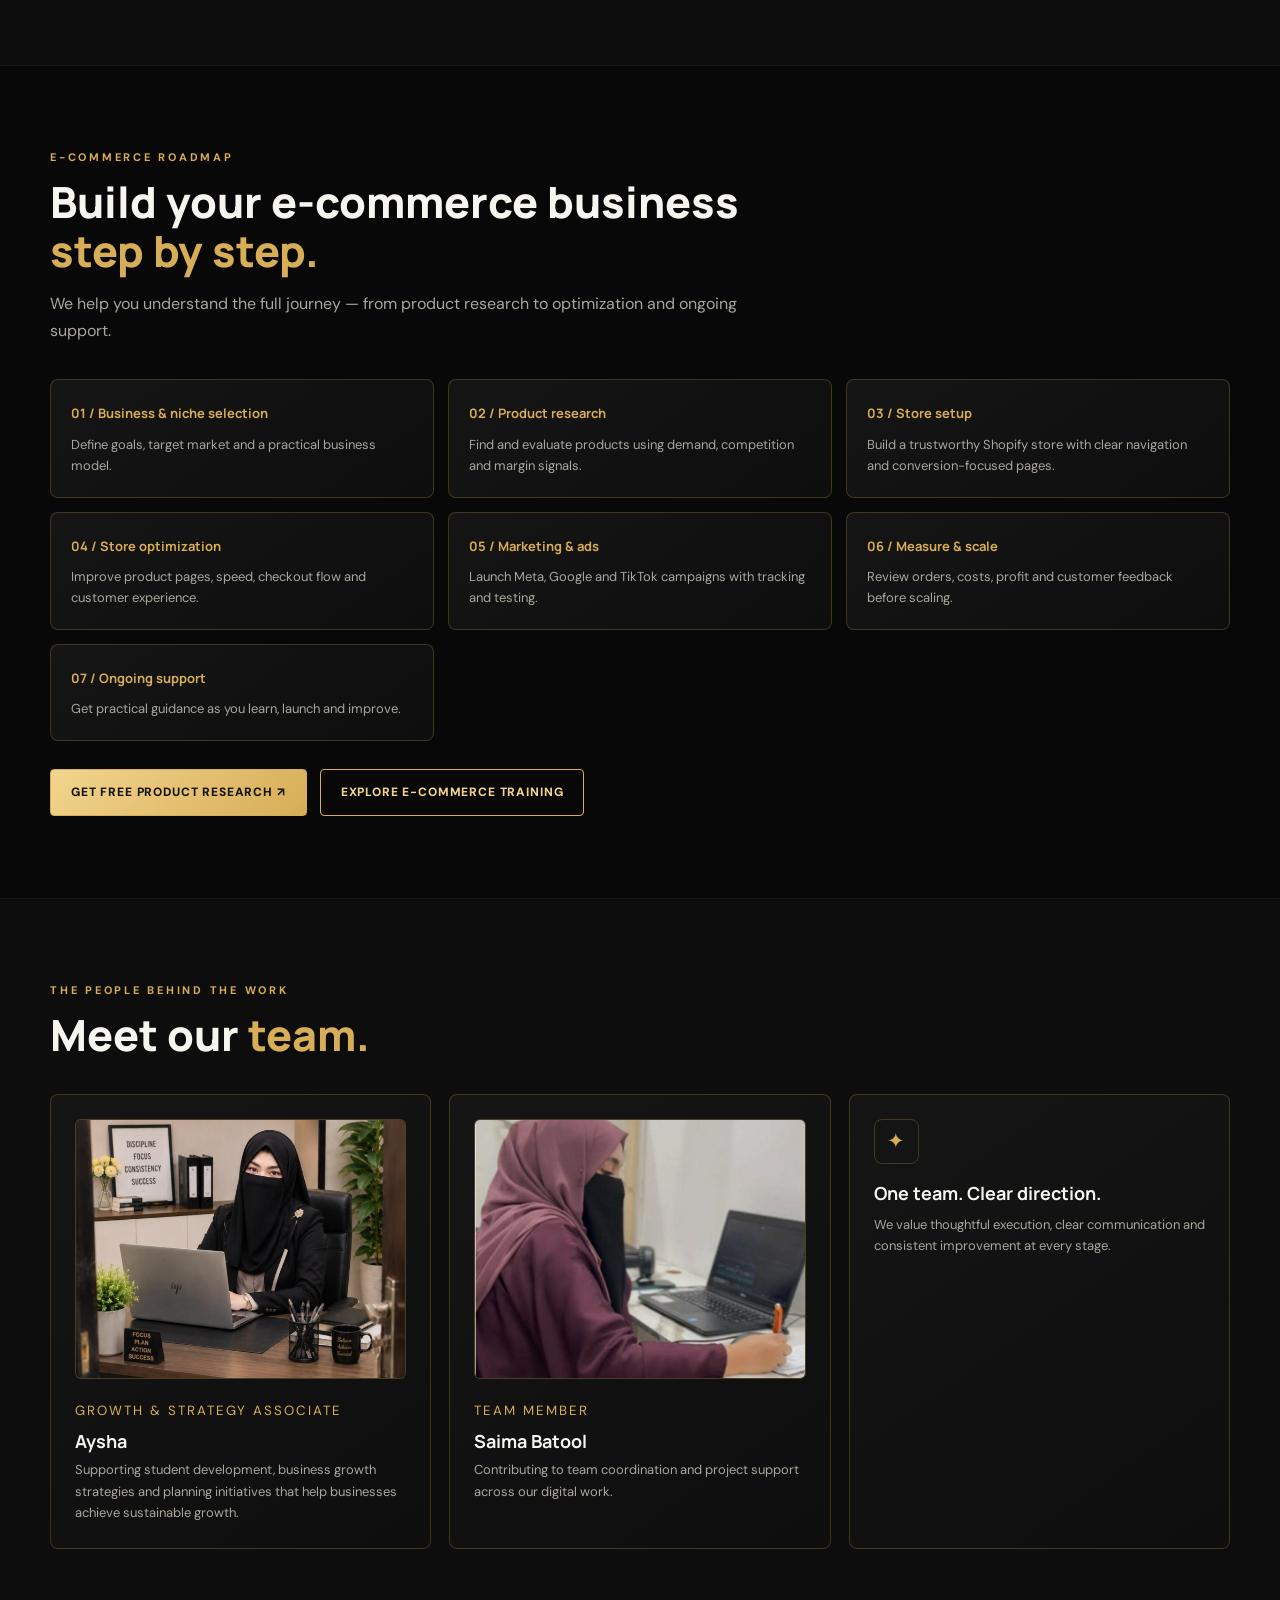
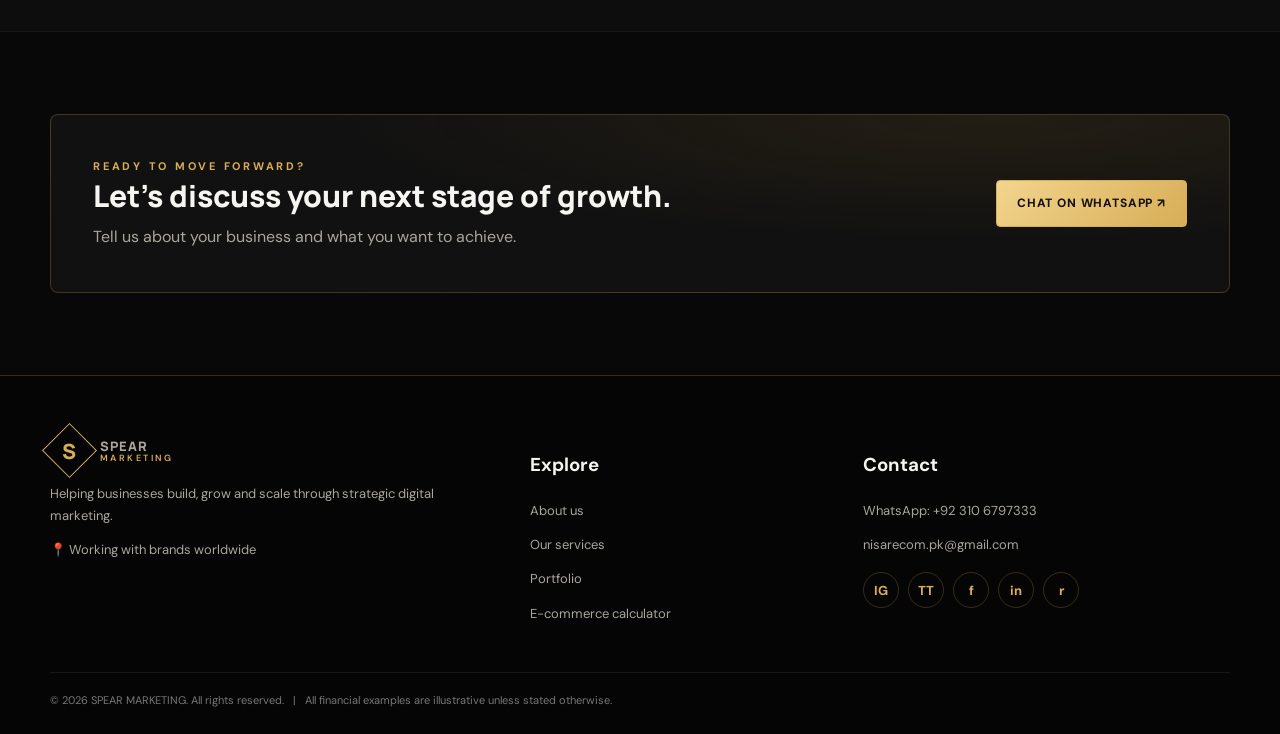
==== commit 3f0448a8: "Revise team section with updated member details Updated team section to reflect new roles and respon" ====
--- a/index.html
+++ b/index.html
@@ -66,7 +66,7 @@
 <section class="section"><div class="wrap"><div class="section-head"><div class="eyebrow">Global reach</div><h2>Working with businesses <span class="gold">across markets.</span></h2><p>Our target markets and client reach span multiple regions and business environments.</p></div><div class="countries"><div class="country"><b>United Kingdom</b><span>CLIENT REACH</span></div><div class="country"><b>United States</b><span>CLIENT REACH</span></div><div class="country"><b>Canada</b><span>CLIENT REACH</span></div><div class="country"><b>United Arab Emirates</b><span>CLIENT REACH</span></div><div class="country"><b>France</b><span>CLIENT REACH</span></div><div class="country"><b>Egypt</b><span>CLIENT REACH</span></div><div class="country"><b>Africa</b><span>CLIENT REACH</span></div><div class="country"><b>Pakistan</b><span>CLIENT REACH</span></div><div class="country"><b>Malaysia</b><span>CLIENT REACH</span></div></div></div></section>
 <section class="section alt"><div class="wrap"><div class="section-head"><div class="eyebrow">Our process</div><h2>A clear path from <span class="gold">plan to performance.</span></h2></div><div class="grid cols3 process"><article class="card"><h3>Discover & Audit</h3><p>Understand your goals, business model, audience and current performance.</p></article><article class="card"><h3>Research & Strategy</h3><p>Review competitors, opportunities, customer intent and channel priorities.</p></article><article class="card"><h3>Plan & Build</h3><p>Create the campaign, store, website or content system with clear milestones.</p></article><article class="card"><h3>Launch & Test</h3><p>Launch with tracking in place and test creative, audiences and user journeys.</p></article><article class="card"><h3>Optimize & Scale</h3><p>Improve performance using real data, not assumptions.</p></article><article class="card"><h3>Report & Support</h3><p>Share clear progress, next actions and ongoing guidance.</p></article></div></div></section>
 <section class="section"><div class="wrap"><div class="section-head"><div class="eyebrow">E-commerce roadmap</div><h2>Build your e-commerce business <span class="gold">step by step.</span></h2><p>We help you understand the full journey — from product research to optimization and ongoing support.</p></div><div class="roadmap"><article class="card"><b>01 / Business & niche selection</b><p>Define goals, target market and a practical business model.</p></article><article class="card"><b>02 / Product research</b><p>Find and evaluate products using demand, competition and margin signals.</p></article><article class="card"><b>03 / Store setup</b><p>Build a trustworthy Shopify store with clear navigation and conversion-focused pages.</p></article><article class="card"><b>04 / Store optimization</b><p>Improve product pages, speed, checkout flow and customer experience.</p></article><article class="card"><b>05 / Marketing & ads</b><p>Launch Meta, Google and TikTok campaigns with tracking and testing.</p></article><article class="card"><b>06 / Measure & scale</b><p>Review orders, costs, profit and customer feedback before scaling.</p></article><article class="card"><b>07 / Ongoing support</b><p>Get practical guidance as you learn, launch and improve.</p></article></div><div class="actions"><a class="btn" href="https://wa.me/923106797333?text=Hello%20SPEAR%20MARKETING%2C%20I%27d%20like%20to%20discuss%20my%20business." target="_blank">Get Free Product Research ↗</a><a class="btn outline" href="services.html#training">Explore E-commerce Training</a></div></div></section>
-<section class="section alt"><div class="wrap"><div class="section-head"><div class="eyebrow">The people behind the work</div><h2>Meet our <span class="gold">team.</span></h2></div><div class="grid cols3"><article class="card team-card"><div class="team-photo"><img src="team-aysha.jpg" alt="AYSHA · TEAM MEMBER"></div><small>Growth & Strategy Associate</small><h3>Aysha</h3><p>Supporting the team’s day-to-day work and helping keep projects organized and moving forward.</p></article><article class="card team-card"><div class="team-photo"><img src="team-saima.jpg" alt="SAIMA BATOOL · TEAM MEMBER"></div><small>Team member</small><h3>Saima Batool</h3><p>Contributing to team coordination and project support across our digital work.</p></article><article class="card"><div class="iconbox">✦</div><h3>One team. Clear direction.</h3><p>We value thoughtful execution, clear communication and consistent improvement at every stage.</p></article></div></div></section>
+<section class="section alt"><div class="wrap"><div class="section-head"><div class="eyebrow">The people behind the work</div><h2>Meet our <span class="gold">team.</span></h2></div><div class="grid cols3"><article class="card team-card"><div class="team-photo"><img src="team-aysha.jpg" alt="AYSHA · TEAM MEMBER"></div><small>Growth & Strategy Associate</small><h3>Aysha</h3><p>Supporting student development, business growth strategies and planning initiatives that help businesses achieve sustainable growth.</p></article><article class="card team-card"><div class="team-photo"><img src="team-saima.jpg" alt="SAIMA BATOOL · TEAM MEMBER"></div><small>Team member</small><h3>Saima Batool</h3><p>Contributing to team coordination and project support across our digital work.</p></article><article class="card"><div class="iconbox">✦</div><h3>One team. Clear direction.</h3><p>We value thoughtful execution, clear communication and consistent improvement at every stage.</p></article></div></div></section>
 <section class="section"><div class="wrap"><div class="cta"><div><div class="eyebrow">Ready to move forward?</div><h2>Let's discuss your next stage of growth.</h2><p style="color:var(--muted);margin:0">Tell us about your business and what you want to achieve.</p></div><a class="btn" href="https://wa.me/923106797333?text=Hello%20SPEAR%20MARKETING%2C%20I%27d%20like%20to%20discuss%20my%20business." target="_blank">Chat on WhatsApp ↗</a></div></div></section>
 </main>
 <footer class="footer"><div class="wrap"><div class="footer-grid">
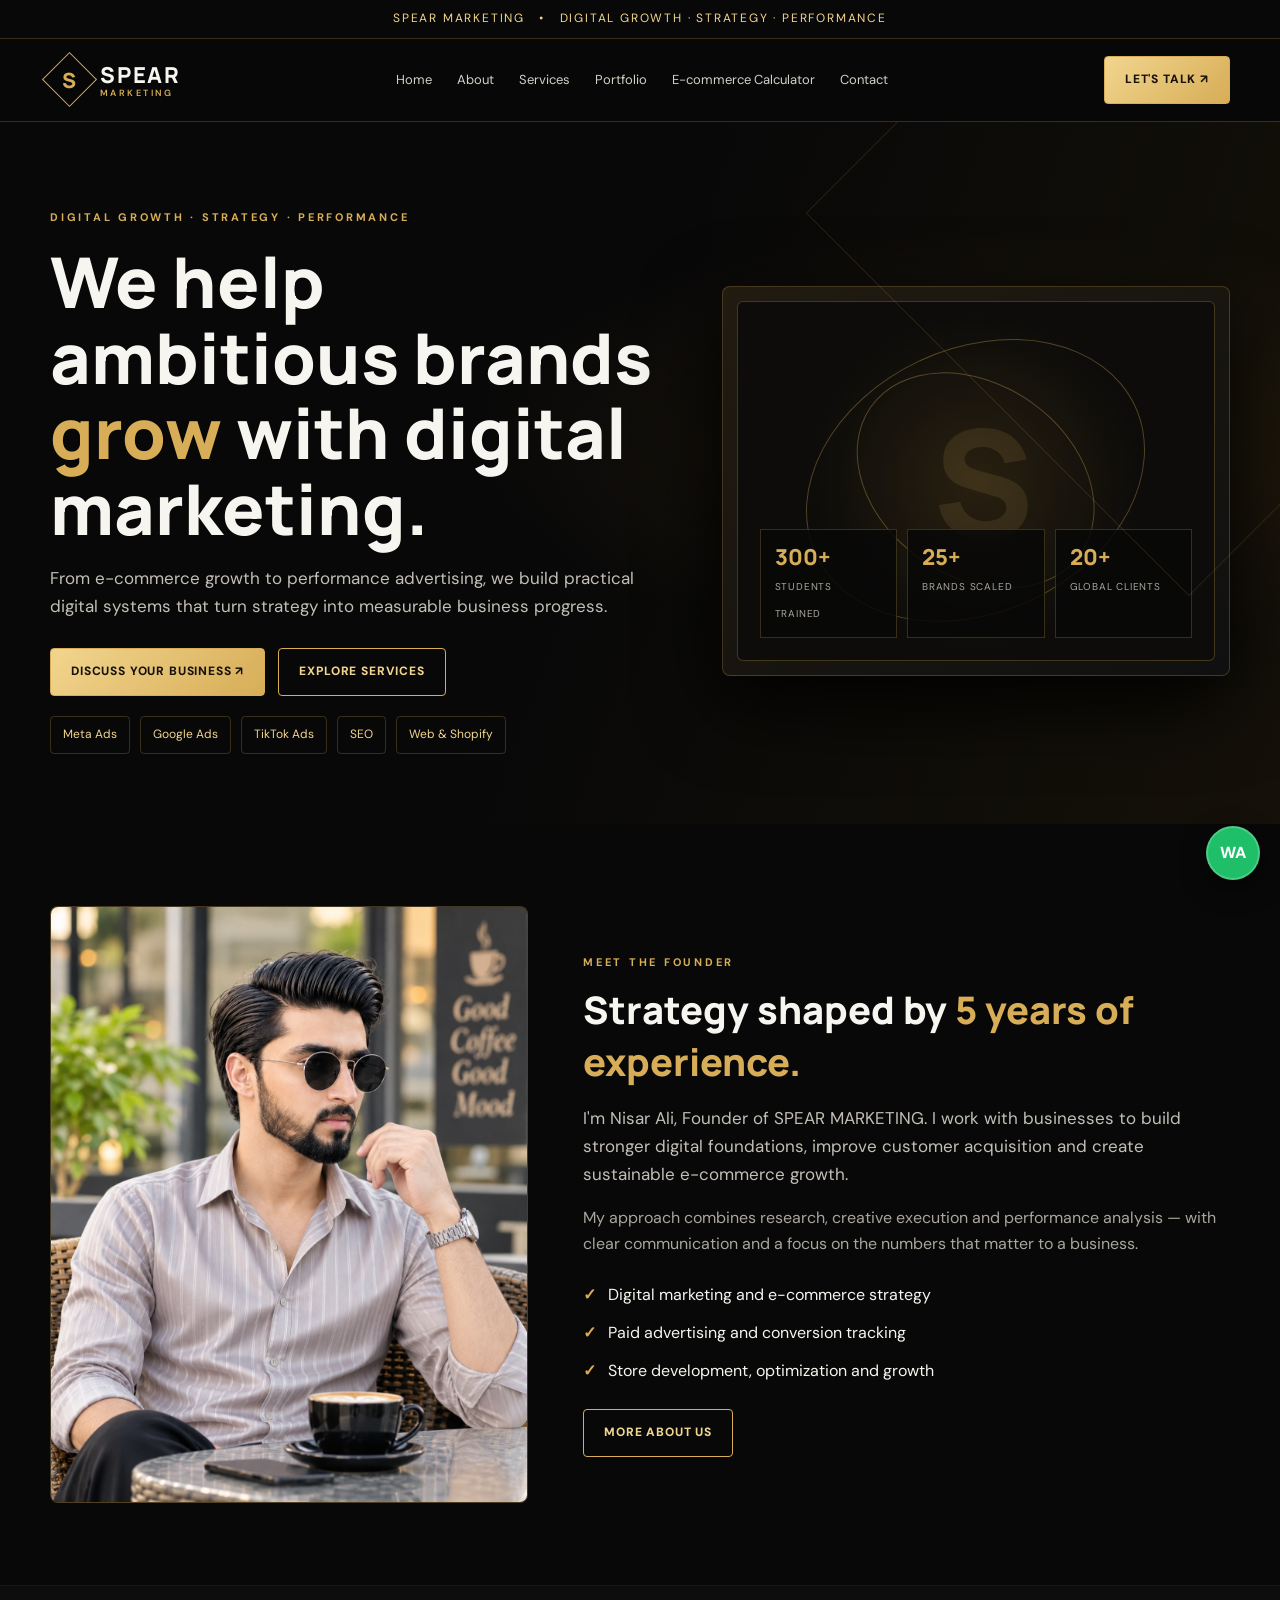
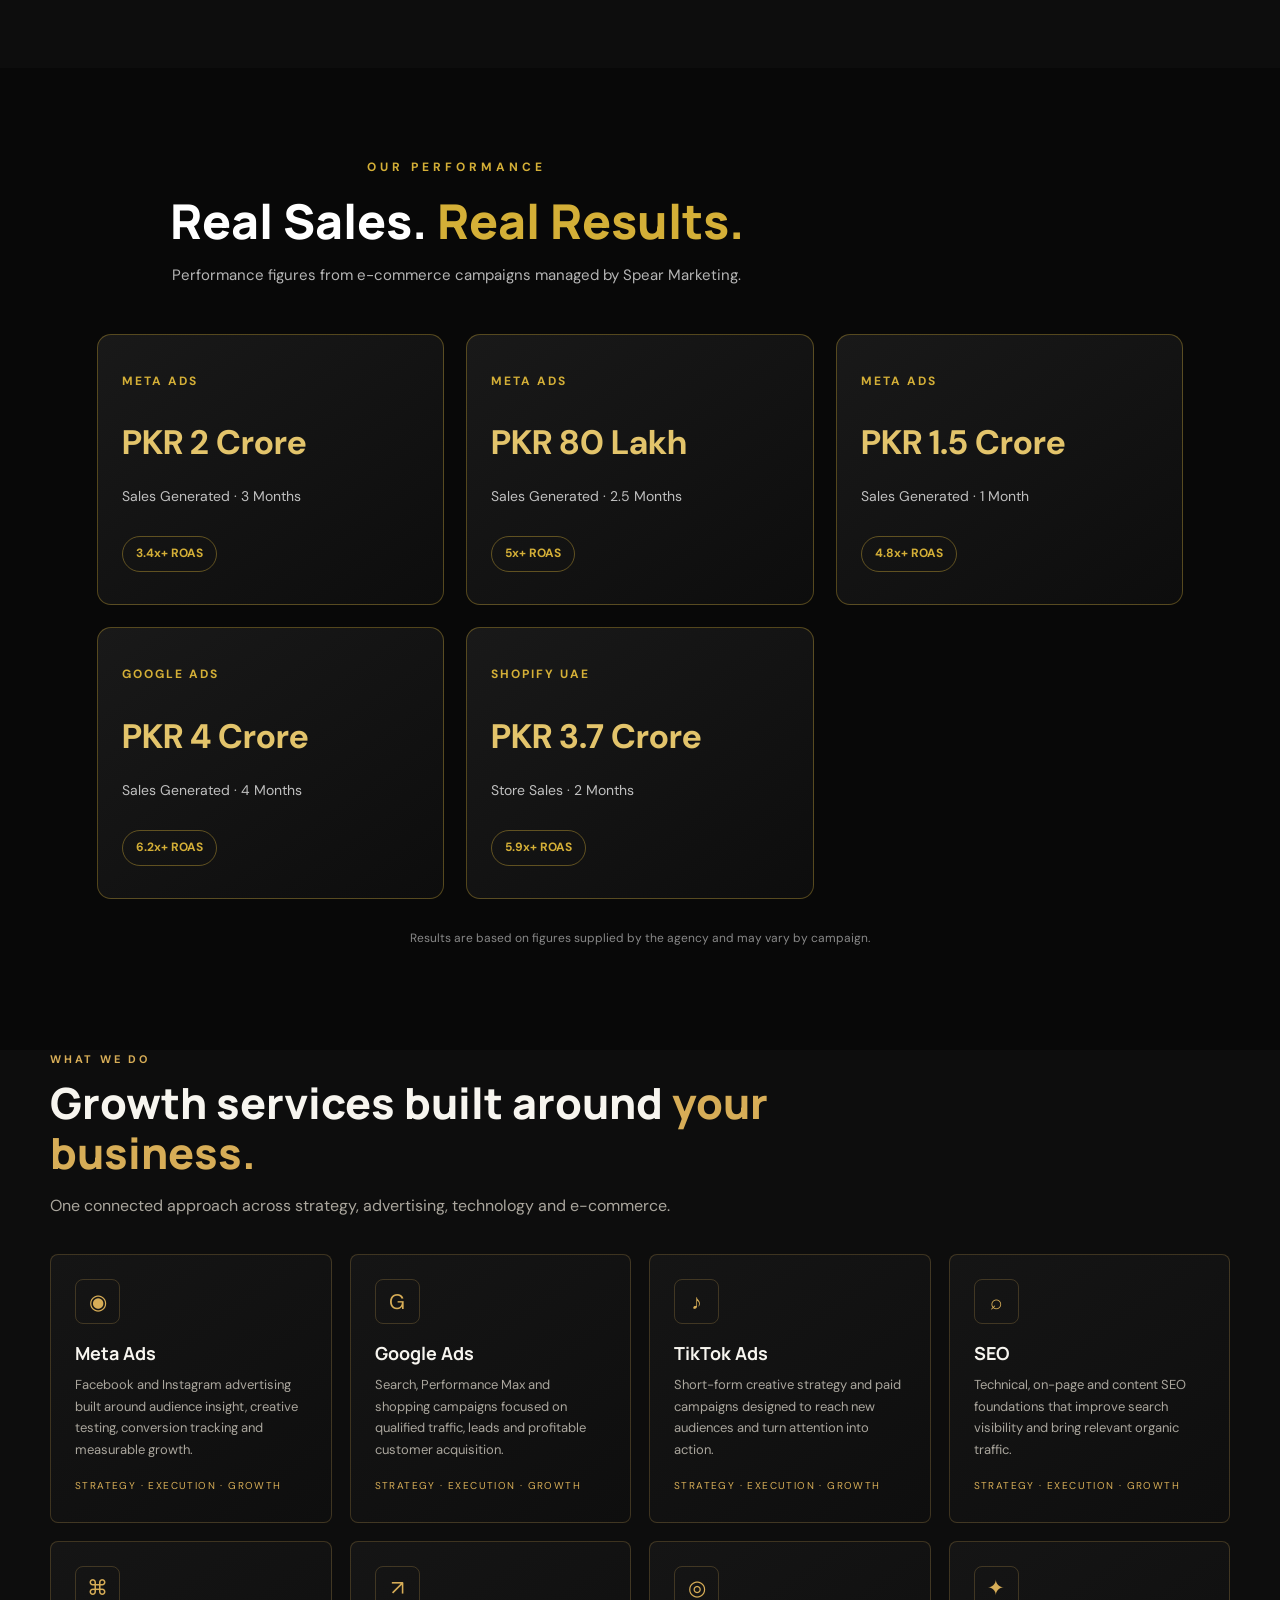
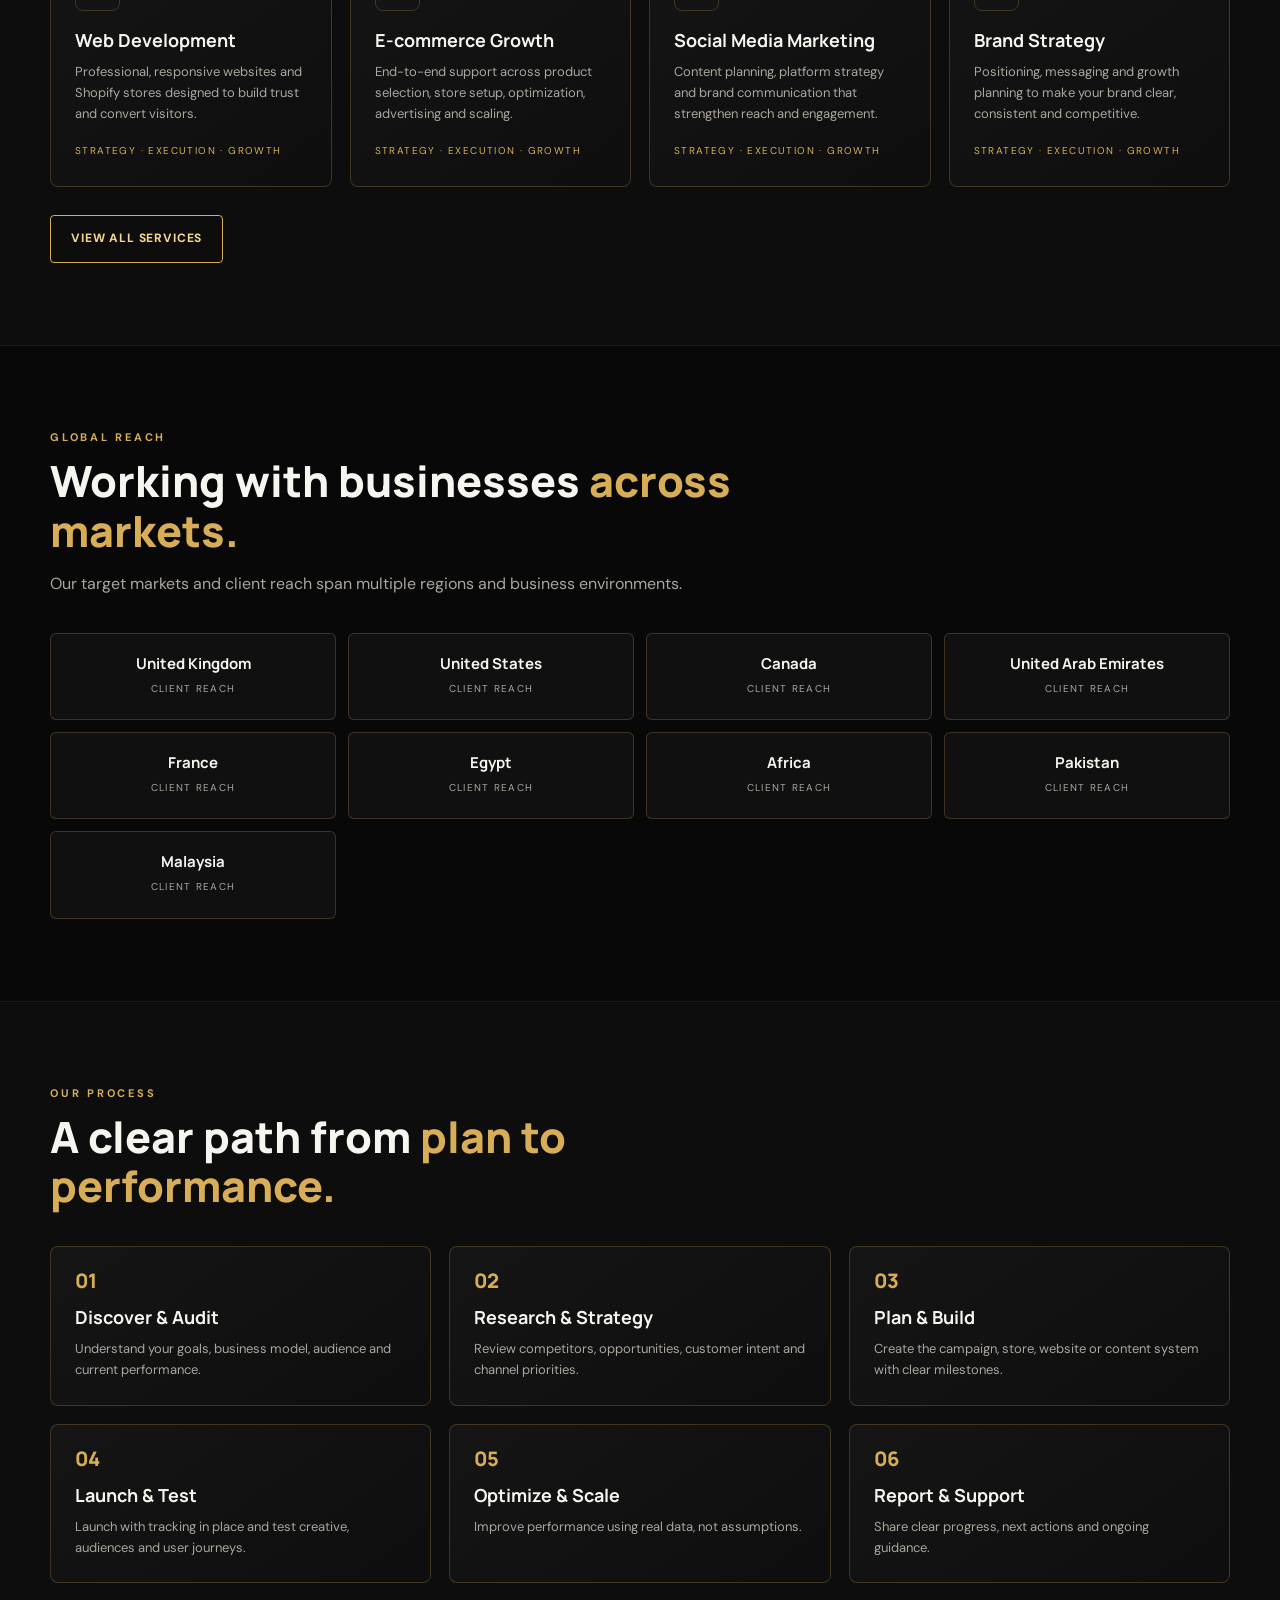
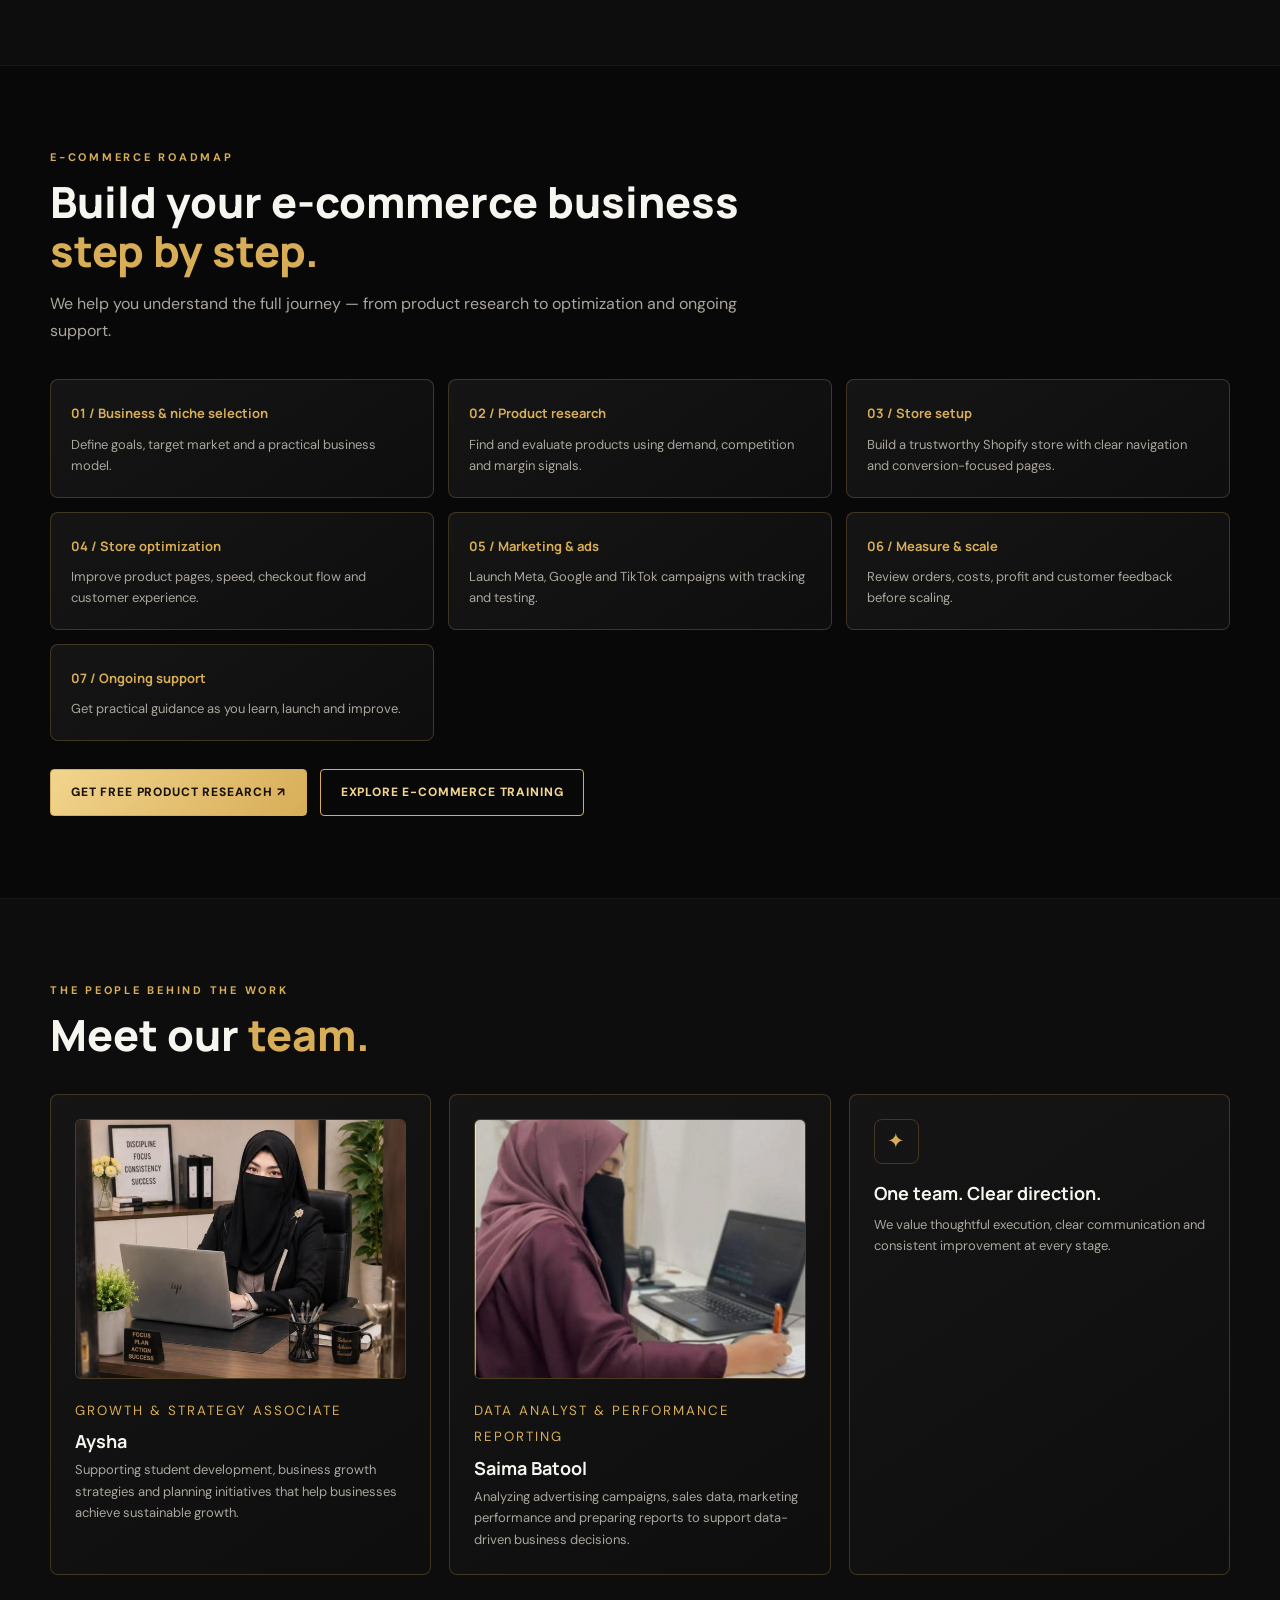
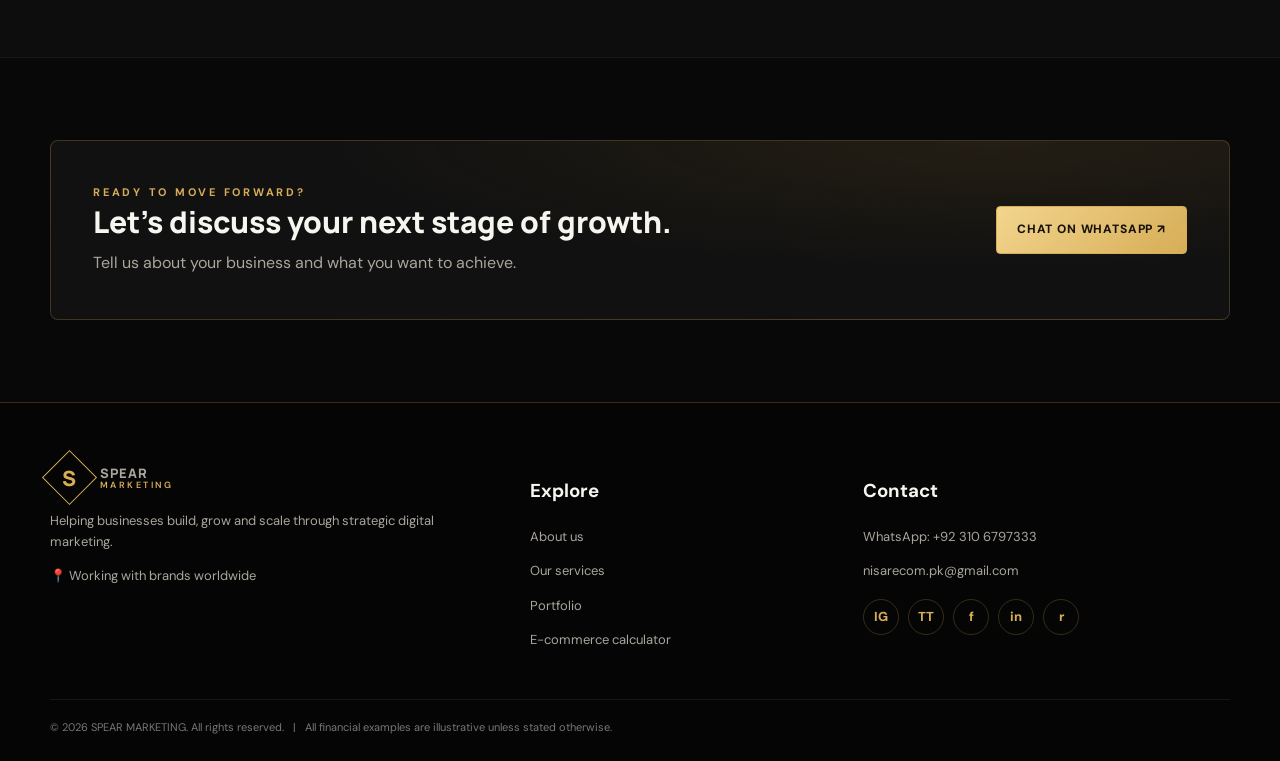
==== commit ea638ac4: "Revise team section with updated member details Updated the team section to include a new team membe" ====
--- a/index.html
+++ b/index.html
@@ -66,7 +66,7 @@
 <section class="section"><div class="wrap"><div class="section-head"><div class="eyebrow">Global reach</div><h2>Working with businesses <span class="gold">across markets.</span></h2><p>Our target markets and client reach span multiple regions and business environments.</p></div><div class="countries"><div class="country"><b>United Kingdom</b><span>CLIENT REACH</span></div><div class="country"><b>United States</b><span>CLIENT REACH</span></div><div class="country"><b>Canada</b><span>CLIENT REACH</span></div><div class="country"><b>United Arab Emirates</b><span>CLIENT REACH</span></div><div class="country"><b>France</b><span>CLIENT REACH</span></div><div class="country"><b>Egypt</b><span>CLIENT REACH</span></div><div class="country"><b>Africa</b><span>CLIENT REACH</span></div><div class="country"><b>Pakistan</b><span>CLIENT REACH</span></div><div class="country"><b>Malaysia</b><span>CLIENT REACH</span></div></div></div></section>
 <section class="section alt"><div class="wrap"><div class="section-head"><div class="eyebrow">Our process</div><h2>A clear path from <span class="gold">plan to performance.</span></h2></div><div class="grid cols3 process"><article class="card"><h3>Discover & Audit</h3><p>Understand your goals, business model, audience and current performance.</p></article><article class="card"><h3>Research & Strategy</h3><p>Review competitors, opportunities, customer intent and channel priorities.</p></article><article class="card"><h3>Plan & Build</h3><p>Create the campaign, store, website or content system with clear milestones.</p></article><article class="card"><h3>Launch & Test</h3><p>Launch with tracking in place and test creative, audiences and user journeys.</p></article><article class="card"><h3>Optimize & Scale</h3><p>Improve performance using real data, not assumptions.</p></article><article class="card"><h3>Report & Support</h3><p>Share clear progress, next actions and ongoing guidance.</p></article></div></div></section>
 <section class="section"><div class="wrap"><div class="section-head"><div class="eyebrow">E-commerce roadmap</div><h2>Build your e-commerce business <span class="gold">step by step.</span></h2><p>We help you understand the full journey — from product research to optimization and ongoing support.</p></div><div class="roadmap"><article class="card"><b>01 / Business & niche selection</b><p>Define goals, target market and a practical business model.</p></article><article class="card"><b>02 / Product research</b><p>Find and evaluate products using demand, competition and margin signals.</p></article><article class="card"><b>03 / Store setup</b><p>Build a trustworthy Shopify store with clear navigation and conversion-focused pages.</p></article><article class="card"><b>04 / Store optimization</b><p>Improve product pages, speed, checkout flow and customer experience.</p></article><article class="card"><b>05 / Marketing & ads</b><p>Launch Meta, Google and TikTok campaigns with tracking and testing.</p></article><article class="card"><b>06 / Measure & scale</b><p>Review orders, costs, profit and customer feedback before scaling.</p></article><article class="card"><b>07 / Ongoing support</b><p>Get practical guidance as you learn, launch and improve.</p></article></div><div class="actions"><a class="btn" href="https://wa.me/923106797333?text=Hello%20SPEAR%20MARKETING%2C%20I%27d%20like%20to%20discuss%20my%20business." target="_blank">Get Free Product Research ↗</a><a class="btn outline" href="services.html#training">Explore E-commerce Training</a></div></div></section>
-<section class="section alt"><div class="wrap"><div class="section-head"><div class="eyebrow">The people behind the work</div><h2>Meet our <span class="gold">team.</span></h2></div><div class="grid cols3"><article class="card team-card"><div class="team-photo"><img src="team-aysha.jpg" alt="AYSHA · TEAM MEMBER"></div><small>Growth & Strategy Associate</small><h3>Aysha</h3><p>Supporting student development, business growth strategies and planning initiatives that help businesses achieve sustainable growth.</p></article><article class="card team-card"><div class="team-photo"><img src="team-saima.jpg" alt="SAIMA BATOOL · TEAM MEMBER"></div><small>Team member</small><h3>Saima Batool</h3><p>Contributing to team coordination and project support across our digital work.</p></article><article class="card"><div class="iconbox">✦</div><h3>One team. Clear direction.</h3><p>We value thoughtful execution, clear communication and consistent improvement at every stage.</p></article></div></div></section>
+<section class="section alt"><div class="wrap"><div class="section-head"><div class="eyebrow">The people behind the work</div><h2>Meet our <span class="gold">team.</span></h2></div><div class="grid cols3"><article class="card team-card"><div class="team-photo"><img src="team-aysha.jpg" alt="AYSHA · TEAM MEMBER"></div><small>Growth & Strategy Associate</small><h3>Aysha</h3><p>Supporting student development, business growth strategies and planning initiatives that help businesses achieve sustainable growth.</p></article><article class="card team-card"><div class="team-photo"><img src="team-saima.jpg" alt="SAIMA BATOOL · TEAM MEMBER"></div><small>Data Analyst & Performance Reporting</small><h3>Saima Batool</h3><p>Analyzing advertising campaigns, sales data, marketing performance and preparing reports to support data-driven business decisions.</p></article><article class="card"><div class="iconbox">✦</div><h3>One team. Clear direction.</h3><p>We value thoughtful execution, clear communication and consistent improvement at every stage.</p></article></div></div></section>
 <section class="section"><div class="wrap"><div class="cta"><div><div class="eyebrow">Ready to move forward?</div><h2>Let's discuss your next stage of growth.</h2><p style="color:var(--muted);margin:0">Tell us about your business and what you want to achieve.</p></div><a class="btn" href="https://wa.me/923106797333?text=Hello%20SPEAR%20MARKETING%2C%20I%27d%20like%20to%20discuss%20my%20business." target="_blank">Chat on WhatsApp ↗</a></div></div></section>
 </main>
 <footer class="footer"><div class="wrap"><div class="footer-grid">
